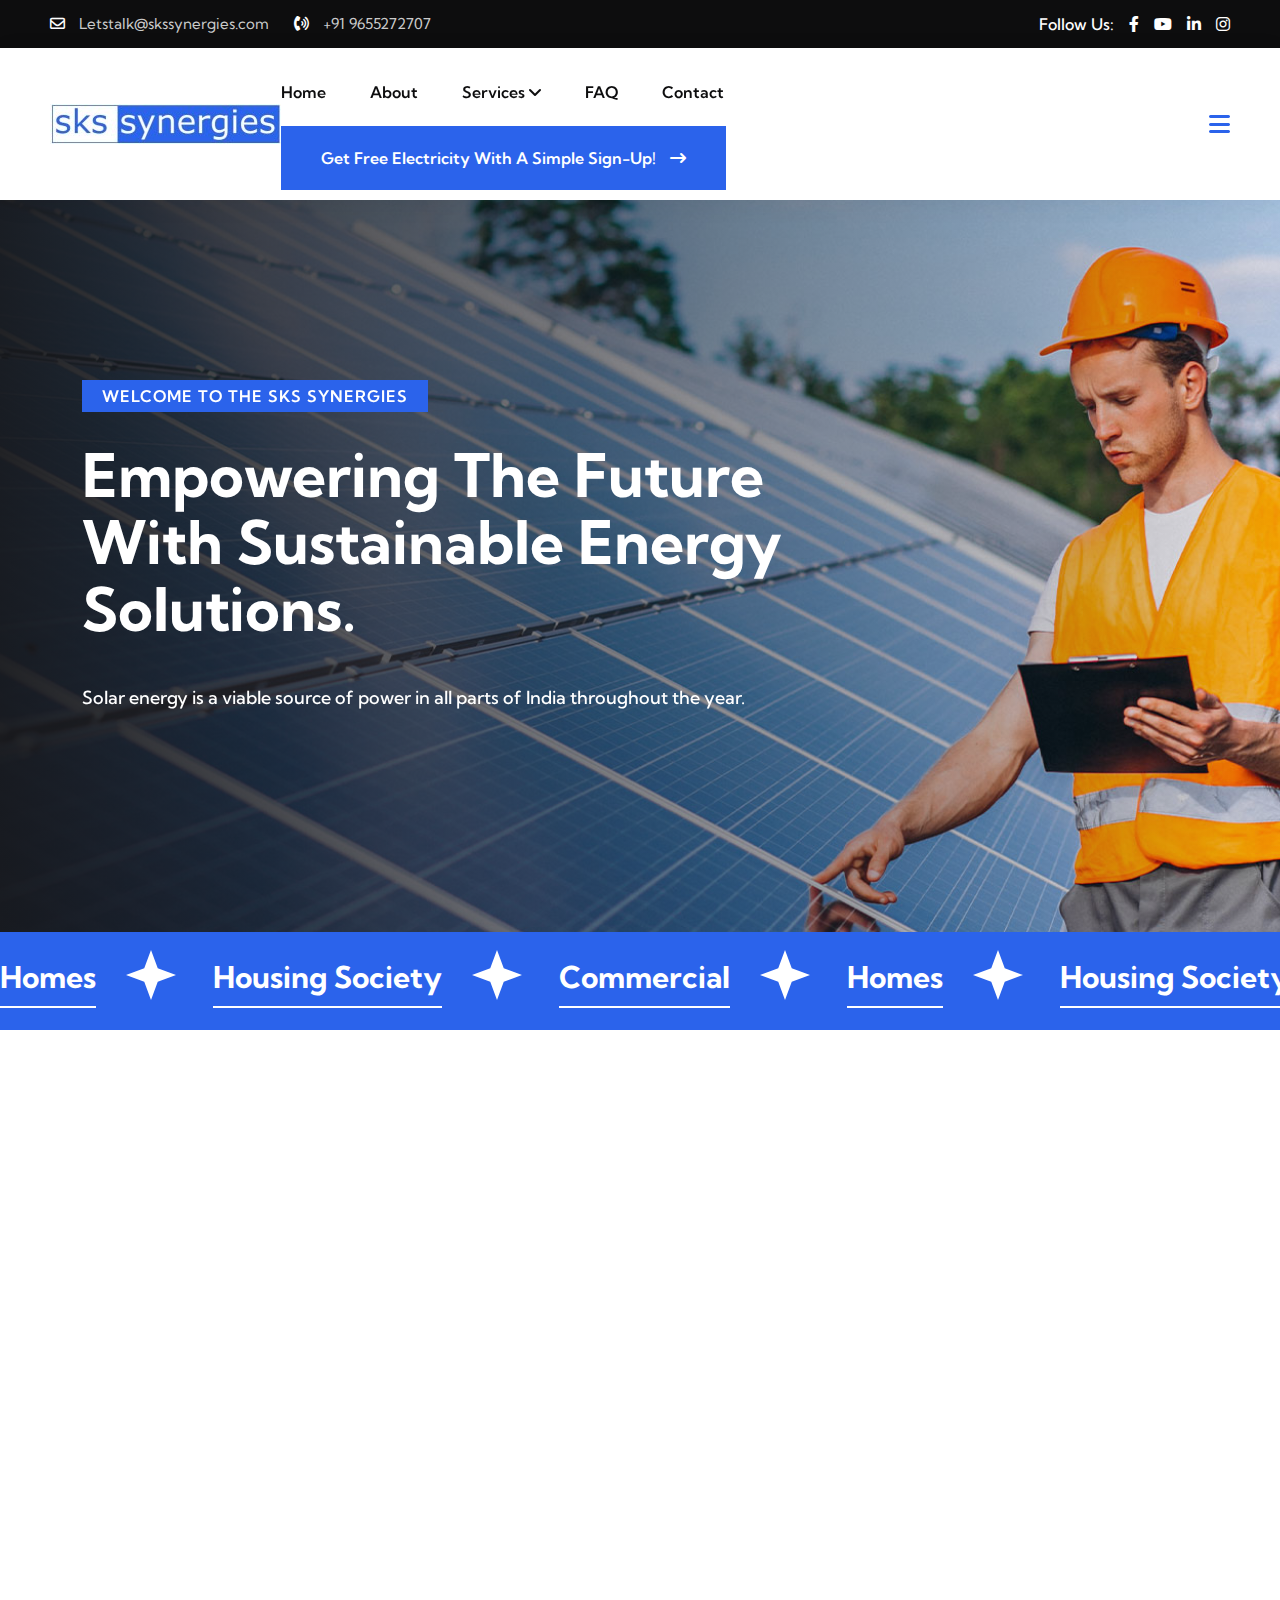
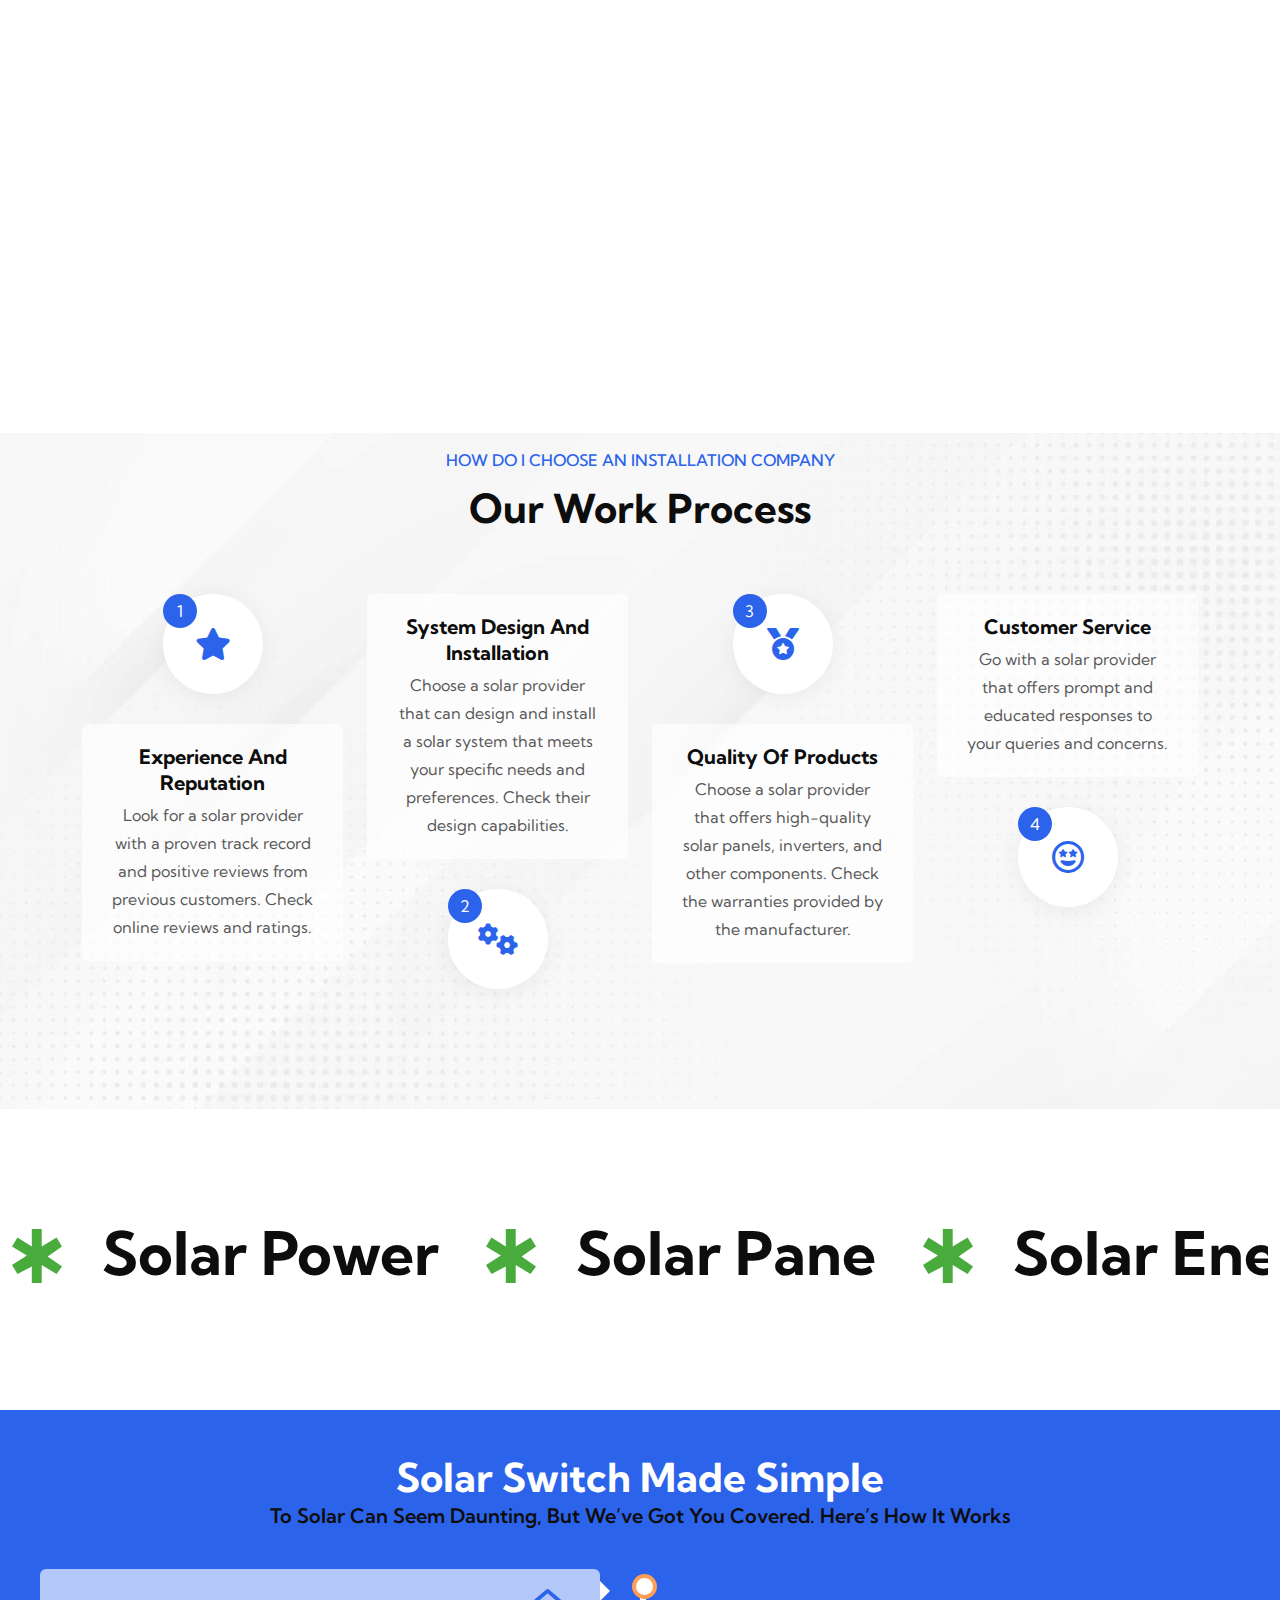
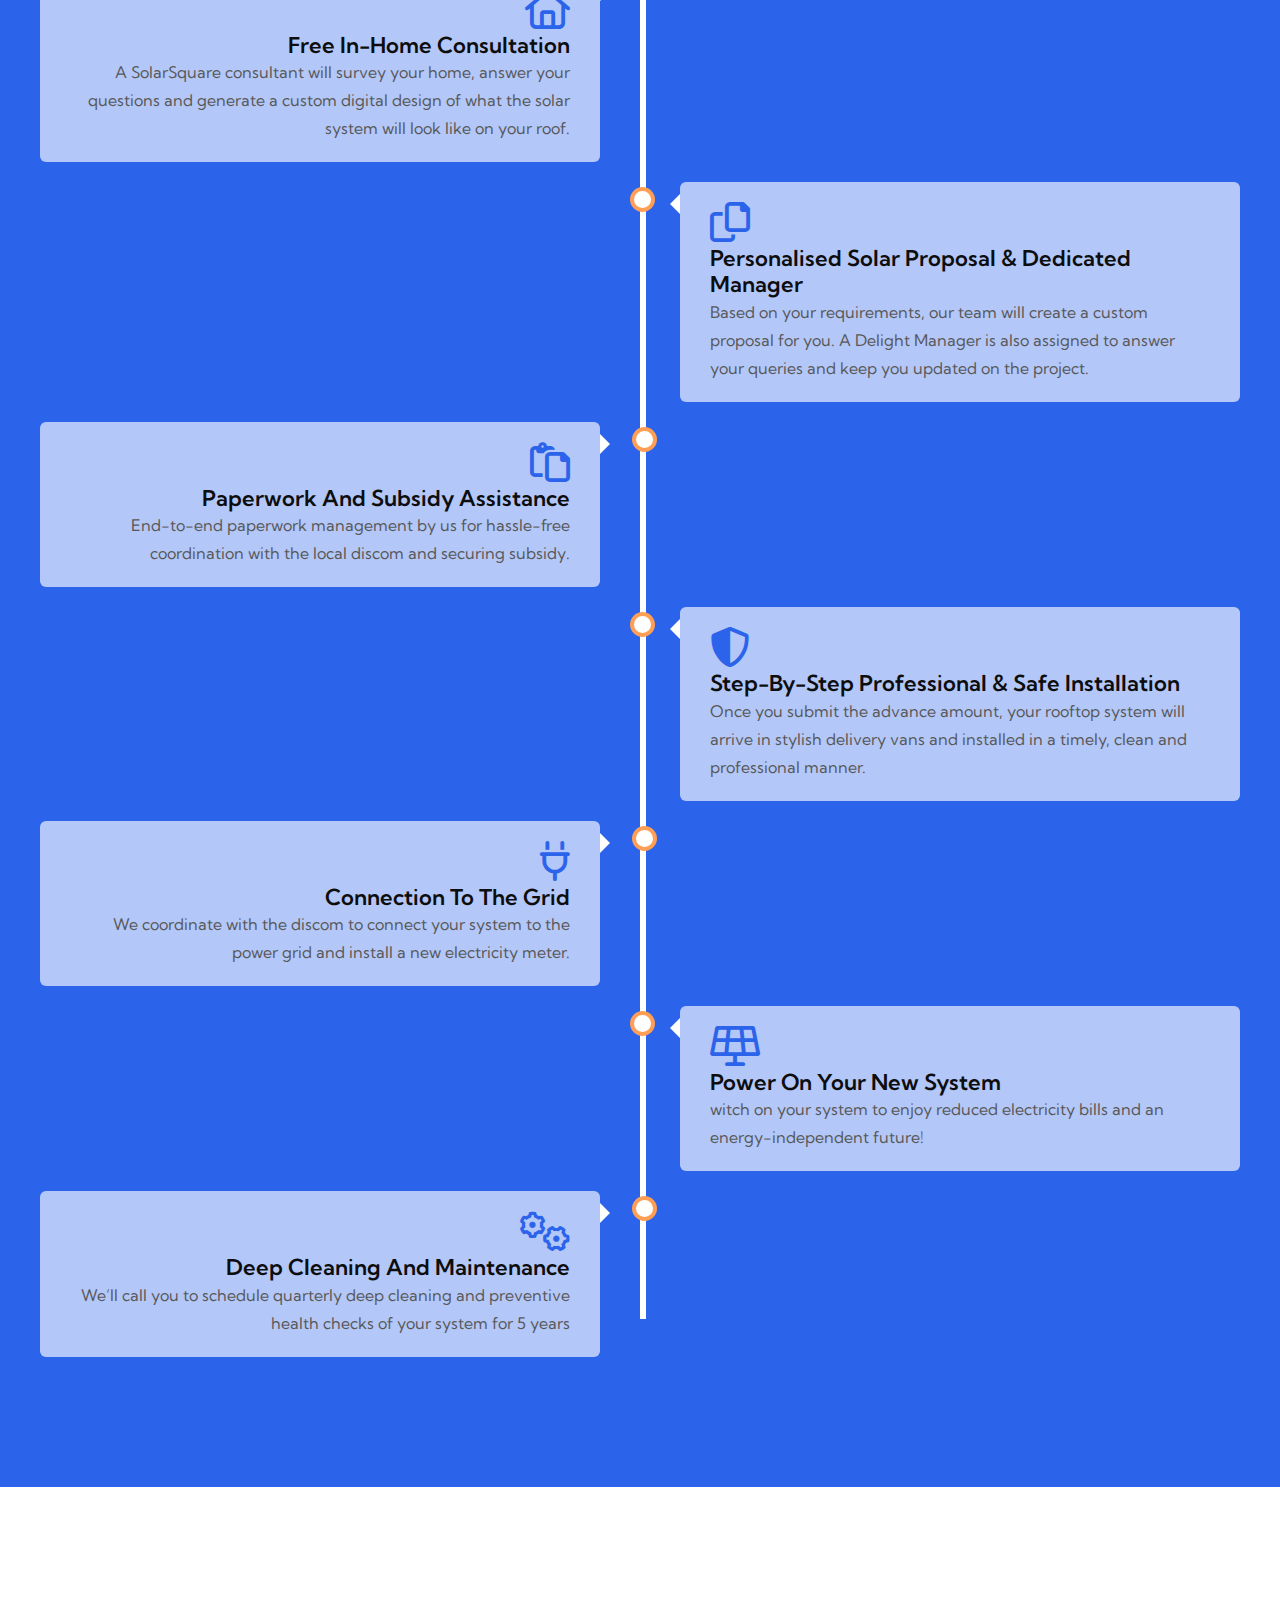
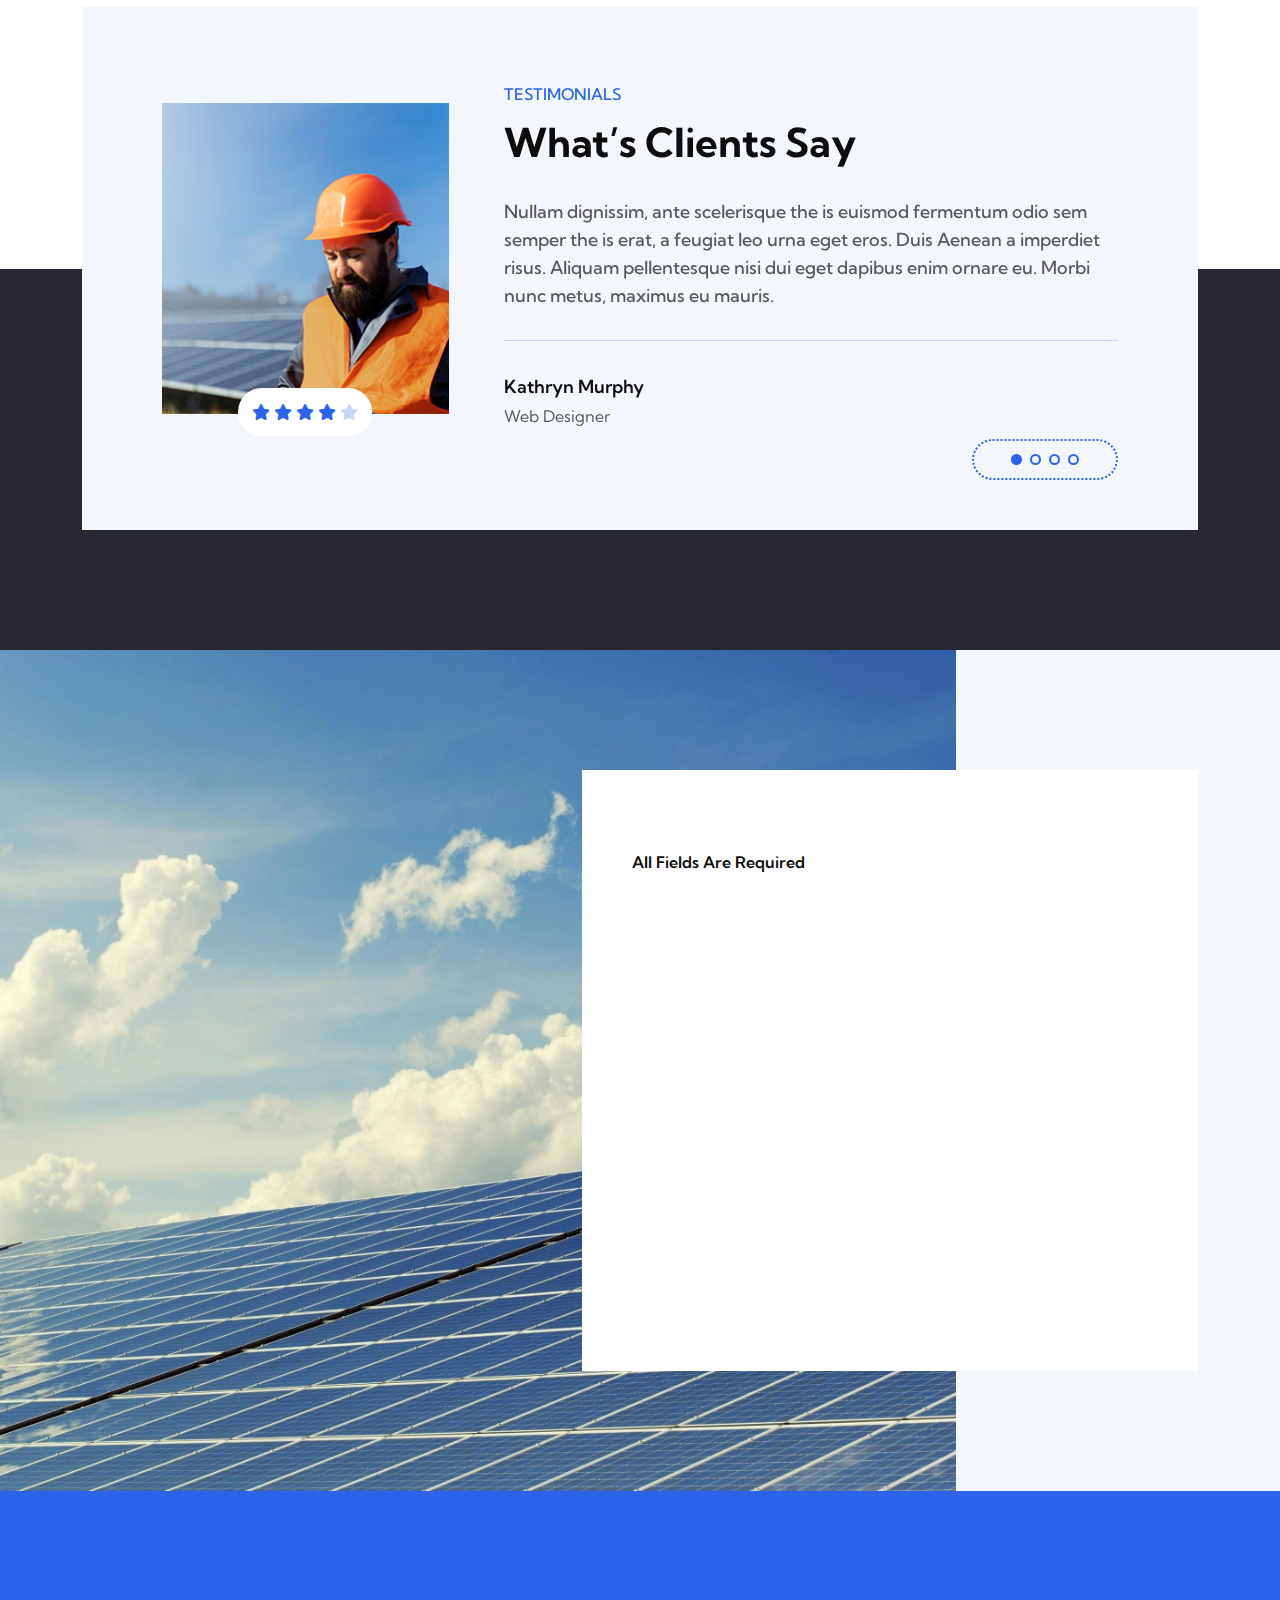
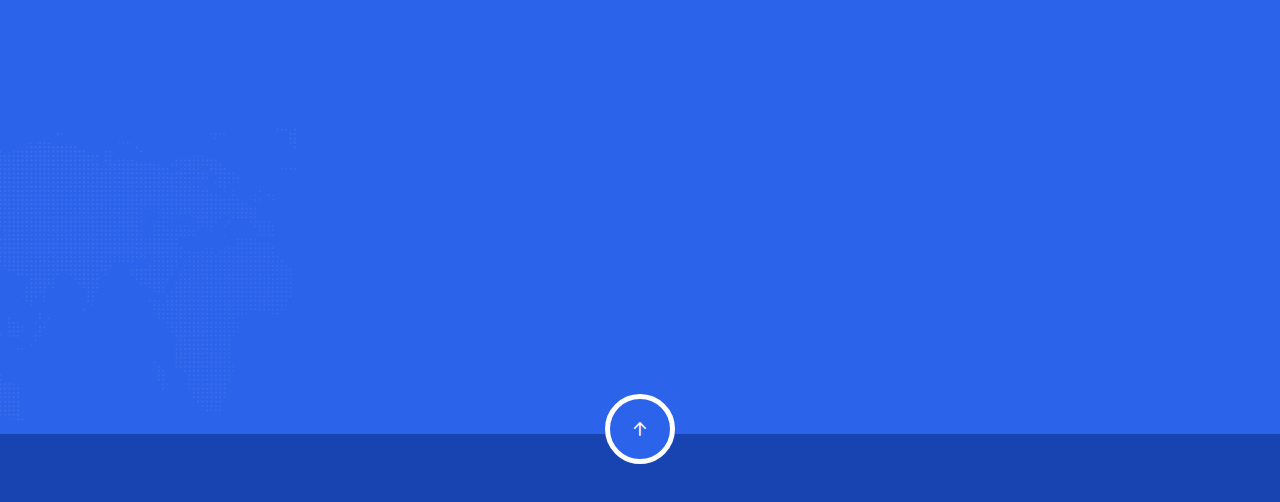
==== index.html @ e1263481 "Add files via upload" ====
<!DOCTYPE html>
<html lang="en">
    <!--<< Header Area >>-->
    
<head>
        <!-- ========== Meta Tags ========== -->
        <meta charset="UTF-8">
        <meta http-equiv="X-UA-Compatible" content="IE=edge">
        <meta name="viewport" content="width=device-width, initial-scale=1">
        <meta name="author" content="namespace-it">
        <meta name="description" content="Sks Synergies">
        <!-- ======== Page title ============ -->
        <title>Sks Synergies</title>
        <!--<< Bootstrap min.css >>-->
        <link rel="stylesheet" href="assets/css/bootstrap.min.css">
        <!--<< All Min Css >>-->
        <link rel="stylesheet" href="assets/css/all.min.css">
        <!--<< Animate.css >>-->
        <link rel="stylesheet" href="assets/css/animate.css">
        <!--<< Magnific Popup.css >>-->
        <link rel="stylesheet" href="assets/css/magnific-popup.css">
        <!--<< MeanMenu.css >>-->
        <link rel="stylesheet" href="assets/css/meanmenu.css">
        <!--<< Swiper Bundle.css >>-->
        <link rel="stylesheet" href="assets/css/swiper-bundle.min.css">
        <!--<< Nice Select.css >>-->
        <link rel="stylesheet" href="assets/css/nice-select.css">
        <!--<< Main.css >>-->
        <link rel="stylesheet" href="assets/css/main.css">
    </head>
    <body>

        <!-- Preloader Start -->
        <div id="preloader" class="preloader">
            <div class="animation-preloader">
                <div class="spinner">                
                </div>
                <div class="txt-loading">
                    <span data-text-preloader="S" class="letters-loading">
                        S
                    </span>
                    <span data-text-preloader="k" class="letters-loading">
                        K
                    </span>
                    <span data-text-preloader="s" class="letters-loading">
                        S
                    </span>
                    
                </div>
                <p class="text-center">Loading</p>
            </div>
            <div class="loader">
                <div class="row">
                    <div class="col-3 loader-section section-left">
                        <div class="bg"></div>
                    </div>
                    <div class="col-3 loader-section section-left">
                        <div class="bg"></div>
                    </div>
                    <div class="col-3 loader-section section-right">
                        <div class="bg"></div>
                    </div>
                    <div class="col-3 loader-section section-right">
                        <div class="bg"></div>
                    </div>
                </div>
            </div>
        </div>

        <!--<< Mouse Cursor Start >>  
        <div class="mouse-cursor cursor-outer"></div>
        <div class="mouse-cursor cursor-inner"></div>-->

        <!-- Offcanvas Area Start -->
        <div class="fix-area">
            <div class="offcanvas__info">
                <div class="offcanvas__wrapper">
                    <div class="offcanvas__content">
                        <div class="offcanvas__top mb-5 d-flex justify-content-between align-items-center">
                            <div class="offcanvas__logo">
                                <a href="index.html">
                                    <img src="img/logo.jpg" alt="logo-img">
                                </a>
                            </div>
                            <div class="offcanvas__close">
                                <button>
                                <i class="fas fa-times"></i>
                                </button>
                            </div>
                        </div>
                        <div class="mobile-menu fix mb-3"></div>
                        <div class="offcanvas__contact">
                            <h4>Contact Info</h4>
                            <ul>
                                <li class="d-flex align-items-center">
                                    <div class="offcanvas__contact-icon">
                                        <i class="fal fa-map-marker-alt"></i>
                                    </div>
                                    <div class="offcanvas__contact-text">
                                        <a target="_blank" href="#">4th main road, Thiruvanmiyur, chennai.</a>
                                    </div>
                                </li>
                                <li class="d-flex align-items-center">
                                    <div class="offcanvas__contact-icon mr-15">
                                        <i class="fal fa-envelope"></i>
                                    </div>
                                    <div class="offcanvas__contact-text">
                                        <a href="mailto:info@azent.com"><span class="mailto:Letstalk@skssynergies.com">Letstalk@skssynergies.com</span></a>
                                    </div>
                                </li>
                                <li class="d-flex align-items-center">
                                    <div class="offcanvas__contact-icon mr-15">
                                        <i class="fal fa-clock"></i>
                                    </div>
                                    <div class="offcanvas__contact-text">
                                        <a target="_blank" href="#">Mod-friday, 09am -05pm</a>
                                    </div>
                                </li>
                                <li class="d-flex align-items-center">
                                    <div class="offcanvas__contact-icon mr-15">
                                        <i class="far fa-phone"></i>
                                    </div>
                                    <div class="offcanvas__contact-text">
                                        <a href="tel:+11002345909">+91 9655272707</a>
                                    </div>
                                </li>
                            </ul>
                            <div class="header-button mt-4">
                                <a href="contact.html" class="theme-btn text-center">
                                    <span>get A Quote<i class="fa-solid fa-arrow-right-long"></i></span>
                                </a>
                            </div>
                            <div class="social-icon d-flex align-items-center">
                                <a href="https://www.facebook.com/share/1pHEBRFu8x2WFeWo/?mibextid=qi2Omg" target="_blank"><i class="fab fa-facebook-f"></i></a>
                                <a href="https://www.youtube.com/@Sks_Synergies1810" target="_blank"><i class="fab fa-youtube"></i></a>
                                <a href="https://www.linkedin.com/company/skssynergies/" target="_blank"><i class="fab fa-linkedin-in"></i></a>
                                <a href="https://www.instagram.com/sks_synergies/profilecard/?igsh=MXNyaDgzczR2aXdsaQ%3D%3D" target="_blank"><i class="fab fa-instagram"></i></a>
                                <!--<a href="https://www.threads.net/@sks_synergies" target="_blank"><i class="fab fa-threads"></i></a>-->
                            </div>
                        </div>
                    </div>
                </div>
            </div>
        </div>
        <div class="offcanvas__overlay"></div>

        <!-- Header Section Start -->
        <header>
            <div class="header-top-section fix">
                <div class="container-fluid">
                    <div class="header-top-wrapper">
                        <ul class="contact-list">
                            <li>
                                <i class="far fa-envelope"></i>
                                <a href="mailto:Letstalk@skssynergies.com" class="link">Letstalk@skssynergies.com</a>
                            </li>
                            <li>
                                <i class="fa-solid fa-phone-volume"></i>
                                <a href="tel:2086660112">+91 9655272707</a>
                            </li>
                        </ul>
                        <div class="top-right">
                            <div class="social-icon d-flex align-items-center">
                                <span>Follow Us:</span>
                                <a href="https://www.facebook.com/share/1pHEBRFu8x2WFeWo/?mibextid=qi2Omg" target="_blank"><i class="fab fa-facebook-f"></i></a>
                                <a href="https://www.youtube.com/@Sks_Synergies1810" target="_blank"><i class="fab fa-youtube"></i></a>
                                <a href="https://www.linkedin.com/company/skssynergies/" target="_blank"><i class="fab fa-linkedin-in"></i></a>
                                <a href="https://www.instagram.com/sks_synergies/profilecard/?igsh=MXNyaDgzczR2aXdsaQ%3D%3D" target="_blank"><i class="fab fa-instagram"></i></a>
                                <!--<a href="https://www.threads.net/@sks_synergies" target="_blank"><i class="fab fa-threads"></i></a>-->
                            </div>
                        </div>
                    </div>
                </div>
            </div>
            <div id="header-sticky" class="header-1">
                <div class="container-fluid">
                    <div class="mega-menu-wrapper">
                        <div class="header-main style-2">
                            <div class="header-left">
                                <div class="logo">
                                    <a href="index.html" class="header-logo">
                                        <img src="img/logo.jpg" alt="logo-img">
                                    </a>
                                </div>
                            </div>
                            <div class="header-right d-flex justify-content-end align-items-center">
                                <div class="mean__menu-wrapper">
                                    <div class="main-menu">
                                        <nav id="mobile-menu">
                                            <ul>
                                                <li class="has-dropdown active menu-thumb">
                                                    <a href="index.html">
                                                    Home 
                                                    </a>
                                                </li>
                                                <li>
                                                    <a href="about.html">About</a>
                                                </li>
                                                <li>
                                                    <a href="services.html">
                                                        Services
                                                        <i class="fas fa-angle-down"></i>
                                                    </a>
                                                    <ul class="submenu">
                                                        <li><a href="services.html">Services</a></li>
                                                        <li><a href="services.html">Service Carousel</a></li>
                                                        <li><a href="#">Service Details</a></li>
                                                    </ul>
                                                </li>
                                                <li>
                                                    <a href="faq.html">FAQ</a>
                                                </li>
                                                <li>
                                                    <a href="contact.html">Contact</a>
                                                </li>
                                                    <a href="freeb.html" class="theme-btn text-center">
                                                        <span>Get free electricity with a simple sign-up!
                                                            <i class="fa-solid fa-arrow-right-long"></i>
                                                        </span>
                                                    </a>
                                            </ul>
                                        </nav>
                                    </div>
                                </div>
                                
                               
                                <div class="header__hamburger d-xl-block my-auto">
                                    <div class="sidebar__toggle">
                                        <i class="fas fa-bars"></i>
                                    </div>
                                </div>
                            </div>
                        </div>
                    </div>
                </div>
            </div>
        </header>


        <!--<< Hero Section Start >>--> 
        <section class="hero-section hero-1">
            <div class="array-button">
                <button class="array-prev"><i class="fal fa-arrow-left"></i></button>
                <button class="array-next"><i class="fal fa-arrow-right"></i></button>
            </div>
            <div class="swiper hero-slider">
                <div class="swiper-wrapper">
                    <div class="swiper-slide">
                        <div class="hero-image bg-cover" style="background-image: url('assets/img/hero/hero-2.jpg');"></div>
                        <div class="container">
                            <div class="row g-4">
                                <div class="col-lg-8">
                                    <div class="hero-content">
                                        <h6 data-animation="slideInRight" data-duration="2s" data-delay=".3s">WELCOME TO THE SKS SYNERGIES</h6>
                                        <h1 style="font-size: 60px;" data-animation="slideInRight" data-duration="2s" data-delay=".5s">
                                            Empowering the future with sustainable energy solutions.
                                        </h1>
                                        <p data-animation="slideInRight" data-duration="2s" data-delay=".7s">
                                            Solar energy is a viable source of power in all parts of India throughout the
                                            year.                                        </p>
                                        
                                    </div>
                                </div>
                            </div>
                        </div>
                    </div>
                   <!-- <div class="swiper-slide">
                        <div class="hero-image bg-cover" style="background-image: url('assets/img/hero/hero-4.jpg');"></div>
                        <div class="container">
                            <div class="row g-4">
                                <div class="col-lg-8">
                                    <div class="hero-content">
                                        <h6 data-animation="slideInRight" data-duration="2s" data-delay=".3s"> WELCOME TO THE SOLAR SOLEN </h6>
                                        <h1 data-animation="slideInRight" data-duration="2s" data-delay=".5s">
                                            Powering the Future With
                                            Renewable.
                                        </h1>
                                        <p data-animation="slideInRight" data-duration="2s" data-delay=".7s">
                                            Transmds is the world’s driving worldwide coordinations supplier we uphold <br> industry and exchange  the worldwide trade of merchandi
                                        </p>
                                        
                                    </div>
                                </div>
                            </div>
                        </div>
                    </div>-->
                </div>
            </div>
        </section>

        <div class="marque-section">
            <div class="marquee-wrapper text-slider">
                <div class="marquee-inner to-left">
                    <ul class="marqee-list d-flex">
                        <li class="marquee-item">
                            <span class="text-slider">Homes</span><span class="text-slider"><img src="assets/img/star.svg" alt="img"></span>
                            <span class="text-slider">Housing Society</span><span class="text-slider"><img src="assets/img/star.svg" alt="img"></span>
                            <span class="text-slider">Commercial</span><span class="text-slider"><img src="assets/img/star.svg" alt="img"></span>
                            <span class="text-slider">Homes</span><span class="text-slider"><img src="assets/img/star.svg" alt="img"></span>
                            <span class="text-slider">Housing Society</span><span class="text-slider"><img src="assets/img/star.svg" alt="img"></span>
                            <span class="text-slider">Commercial</span><span class="text-slider"><img src="assets/img/star.svg" alt="img"></span>
                            <span class="text-slider">Homes</span><span class="text-slider"><img src="assets/img/star.svg" alt="img"></span>
                            <span class="text-slider">Housing Society</span><span class="text-slider"><img src="assets/img/star.svg" alt="img"></span>
                            <span class="text-slider">Commercial</span><span class="text-slider"><img src="assets/img/star.svg" alt="img"></span>
                        </li>
                    </ul>
                </div>
            </div>
        </div>

 <!-- About Section Start -->
        <section class="about-section section-padding fix bg-cover">
            <div class="container">
                <div class="about-wrapper-2 mb-0">
                    <div class="row align-items-center">
                        <div class="col-lg-6 wow fadeInUp" data-wow-delay=".4s">
                            <div class="about-image">
                                <img src="assets/img/about/05.png" alt="about-img">
                            </div>
                        </div>
                        <div class="col-lg-6 mt-4 mt-lg-0">
                            <div class="about-content">
                                <div class="section-title">
                                    <span class="wow fadeInUp">Why should I consider switching to solar?</span>
                                    <h2 class="wow fadeInUp" data-wow-delay=".3s">
                                        Welcome To SKS Synergies
                                    </h2>
                                </div>
                                <p class="mt-3 mt-md-0 wow fadeInUp justify-content-between" data-wow-delay=".5s">
                                    In short, to save over 90% on your electricity bills every month!
                                    Let us explain with an example:
                                    Say the electricity tariff in your state is ₹9.5, and you get an
                                    electricity bill of ₹3,000 per month.
                                    In a year, this means you pay ₹36,000.
                                    Now, the cost of electricity increases each year by 3-10%.
                                    This means, in the next 25 years, you will pay around ₹13-14 lakh in
                                    electricity bills.
                                    Based on your consumption of electricity, a 3 kW solar system
                                    that starts at ₹2,10,000 can fulfil your needs. On top of this, the
                                    government offers a subsidy of ₹78,000 on a 3 kW system.
                                    Now, would you rather pay ₹13-14 lakh in electricity bills or switch
                                    to solar for ₹1,32,000 and forget paying bills forever?                                </p>
                                <div class="icon-area wow fadeInUp" data-wow-delay=".7s">
                                    <h4>Here are a few more benefits:</h4>
                                    <ul class="list">
                                        <li>
                                            <i class="fa-solid fa-check"></i>
                                            Protect yourself against rising costs
                                        </li>
                                        <li>
                                            <i class="fa-solid fa-check"></i>
                                            Enjoy energy independence
                                        </li>
                                        <li>
                                            <i class="fa-solid fa-check"></i>
                                            Reduce your carbon footprint
                                        </li>
                                        <li>
                                            <i class="fa-solid fa-check"></i>
                                            Avail subsidy
                                        </li>
                                    </ul>
                                </div>
                            </div>
                        </div>
                    </div>
                </div>
            </div>
        </section>        

        <!-- Work Process Section Start -->
        <section class="work-process-section fix section-padding pt-0 bg-cover" style="background-image: url('assets/img/service/service-bg.jpg');padding-top: 20px !important;">
            <div class="container">
                <div class="section-title text-center">
                    <span>How do I choose an installation company</span>
                    <h2>Our Work Process</h2>
                </div>
                <div class="process-work-wrapper">
                    <div class="line-shape">
                        <img src="assets/img/process/linepng.png" alt="">
                    </div>
                    <div class="row">
                        <div class="col-xl-3 col-lg-4 col-md-6">
                            <div class="work-process-items text-center">
                                <div class="icon">
                                    <i class="fa-solid fa-star"></i>
                                    <h6 class="number">
                                        1
                                    </h6>
                                </div>
                                <div class="content">
                                    <h4>Experience and reputation</h4>
                                    <p>
                                        Look for a solar provider with a proven track record and positive reviews from
previous customers. Check online reviews and ratings. 
                                    </p>
                                </div>
                            </div>
                        </div>
                        <div class="col-xl-3 col-lg-4 col-md-6">
                            <div class="work-process-items text-center">
                                <div class="content style-2">
                                    <h4>System design and installation</h4>
                                    <p>
                                        Choose a solar provider that can design and install a solar system that meets
your specific needs and preferences. Check their design capabilities.
                                    </p>
                                </div>
                                <div class="icon">
                                    <i class="fa fa-gears"></i>
                                    <h6 class="number">
                                        2
                                    </h6>
                                </div>
                            </div>
                        </div>
                        <div class="col-xl-3 col-lg-4 col-md-6">
                            <div class="work-process-items text-center">
                                <div class="icon">
                                    <i class="fa fa-medal"></i>
                                    <h6 class="number">
                                        3
                                    </h6>
                                </div>
                                <div class="content">
                                    <h4>Quality of products</h4>
                                    <p>
                                        Choose a solar provider that offers high-quality solar panels, inverters, and
other components. Check the warranties provided by the manufacturer.
                                    </p>
                                </div>
                            </div>
                        </div>
                        <div class="col-xl-3 col-lg-4 col-md-6">
                            <div class="work-process-items text-center">
                                <div class="content style-2">
                                    <h4>Customer service</h4>
                                    <p>
                                        Go with a solar provider that offers prompt and educated responses to your
                                        queries and concerns. 
                                    </p>
                                </div>
                                <div class="icon">
                                    <i class="fa-regular fa-face-grin-stars"></i>
                                    <h6 class="number">
                                        4
                                    </h6>
                                </div>
                            </div>
                        </div>
                    </div>
                </div>
            </div>
        </section>



        <!--<< Marque Section Start >>-->
        <div class="marque-section section-padding">
            <div class="container-fluid">
                <div class="marquee-wrapper style-2 text-slider">
                    <div class="marquee-inner to-left">
                        <ul class="marqee-list d-flex">
                            <li class="marquee-item style-2">
                                <span class="text-slider"><img src="assets/img/asterisk.svg" alt="img"></span><span class="text-slider text-style">Solar Power</span>
                                <span class="text-slider"><img src="assets/img/asterisk.svg" alt="img"></span><span class="text-slider text-style">Solar Pane</span>
                                <span class="text-slider"><img src="assets/img/asterisk.svg" alt="img"></span><span class="text-slider text-style">Solar Energy</span>
                                <span class="text-slider"><img src="assets/img/asterisk.svg" alt="img"></span><span class="text-slider text-style">Solar Power</span>
                                <span class="text-slider"><img src="assets/img/asterisk.svg" alt="img"></span><span class="text-slider text-style">Solar Power</span>
                                <span class="text-slider"><img src="assets/img/asterisk.svg" alt="img"></span><span class="text-slider text-style">Solar Pane</span>
                                <span class="text-slider"><img src="assets/img/asterisk.svg" alt="img"></span><span class="text-slider text-style">Solar Energy</span>
                                <span class="text-slider"><img src="assets/img/asterisk.svg" alt="img"></span><span class="text-slider text-style">Solar Power</span>
                                <span class="text-slider"><img src="assets/img/asterisk.svg" alt="img"></span><span class="text-slider text-style">Solar Power</span>
                                <span class="text-slider"><img src="assets/img/asterisk.svg" alt="img"></span><span class="text-slider text-style">Solar Pane</span>
                                <span class="text-slider"><img src="assets/img/asterisk.svg" alt="img"></span><span class="text-slider text-style">Solar Energy</span>
                                <span class="text-slider"><img src="assets/img/asterisk.svg" alt="img"></span><span class="text-slider text-style">Solar Power</span>
                            </li>
                        </ul>
                    </div>
                </div>
            </div>
        </div>


        <!--<< Timeline section start >>-->
        <div class="timeline section-padding">
            <div class="section-title text-center">
                <h2 style="color: white;">solar switch made simple</h2>
                <h4>to solar can seem daunting, but we’ve got you covered. Here’s how it works</h4>
            </div>
            <div class="timeline-container left">
              <div class="content">
                <i class="fa-regular fa-house"></i>
                <h3>Free in-home consultation</h3>
                <p>A SolarSquare consultant will survey your home, answer your questions and generate a custom digital design of what the solar system will look like on your roof.</p>
              </div>
            </div>
            <div class="timeline-container right">
              <div class="content">
                <i class="fa-regular fa-copy"></i>
                <h3>Personalised solar proposal & dedicated manager</h3>
                <p>Based on your requirements, our team will create a custom proposal for you. A Delight Manager is also assigned to answer your queries and keep you updated on the project.</p>
              </div>
            </div>
            <div class="timeline-container left">
              <div class="content">
                <i class="fa-regular fa-paste"></i>
                <h3>Paperwork and subsidy assistance</h3>
                <p>End-to-end paperwork management by us for hassle-free coordination with the local discom and securing subsidy.</p>
              </div>
            </div>
            <div class="timeline-container right">
              <div class="content">
                <i class="fa-regular fa-shield"></i>
                <h3>Step-by-step professional & safe installation</h3>
                <p>Once you submit the advance amount, your rooftop system will arrive in stylish delivery vans and installed in a timely, clean and professional manner.</p>
              </div>
            </div>
            <div class="timeline-container left">
              <div class="content">
                <i class="fa-regular fa-plug"></i>
                <h3>Connection to the grid</h3>
                <p>We coordinate with the discom to connect your system to the power grid and install a new electricity meter.</p>
              </div>
            </div>
            <div class="timeline-container right">
              <div class="content">
                <i class="fa-regular fa-solar-panel"></i>
                <h3>Power on your new system</h3>
                <p>witch on your system to enjoy reduced electricity bills and an energy-independent future!</p>
              </div>
            </div>
            <div class="timeline-container left">
                <div class="content">
                    <i class="fa-regular fa-gears"></i>
                    <h3>Deep cleaning and maintenance</h3>
                  <p>We’ll call you to schedule quarterly deep cleaning and preventive health checks of your system for 5 years</p>
                </div>
              </div>
          </div>

        <!--<< Testimonial Section Start >>-->
        <section class="testimonial-section section-padding fix">
            <div class="container">
                <div class="testimonial-wrapper">
                    <div class="swiper testimonial-slider">
                        <div class="swiper-wrapper">
                            <div class="swiper-slide">
                                <div class="testimonial-items">
                                    <div class="tesimonial-image bg-cover" style="background-image: url('assets/img/testimonial/01.jpg');">
                                        <div class="star">
                                            <i class="fas fa-star"></i>
                                            <i class="fas fa-star"></i>
                                            <i class="fas fa-star"></i>
                                            <i class="fas fa-star"></i>
                                            <i class="fas fa-star"></i>
                                        </div>
                                    </div>
                                    <div class="testimonial-content">
                                        <div class="section-title">
                                            <span>Testimonials</span>
                                            <h2>What’s Clients Say </h2>
                                        </div>
                                        <p class="mt-3 mt-md-0">
                                            Nullam dignissim, ante scelerisque the  is euismod fermentum odio sem semper the is erat, a feugiat leo urna eget eros. Duis Aenean a imperdiet risus. Aliquam pellentesque nisi dui eget dapibus enim ornare eu. Morbi nunc metus, maximus eu mauris.
                                        </p>
                                        <div class="author-details">
                                            <h5>Kathryn Murphy</h5>
                                            <span>Web Designer</span>
                                        </div>
                                    </div>
                                </div>
                            </div>
                            <div class="swiper-slide">
                                <div class="testimonial-items">
                                    <div class="tesimonial-image bg-cover" style="background-image: url('assets/img/testimonial/01.jpg');">
                                        <div class="star">
                                            <i class="fas fa-star"></i>
                                            <i class="fas fa-star"></i>
                                            <i class="fas fa-star"></i>
                                            <i class="fas fa-star"></i>
                                            <i class="fas fa-star"></i>
                                        </div>
                                    </div>
                                    <div class="testimonial-content">
                                        <div class="section-title">
                                            <span>Testimonials</span>
                                            <h2>What’s Clients Say </h2>
                                        </div>
                                        <p class="mt-3 mt-md-0">
                                            Nullam dignissim, ante scelerisque the  is euismod fermentum odio sem semper the is erat, a feugiat leo urna eget eros. Duis Aenean a imperdiet risus. Aliquam pellentesque nisi dui eget dapibus enim ornare eu. Morbi nunc metus, maximus eu mauris.
                                        </p>
                                        <div class="author-details">
                                            <h5>Kathryn Murphy</h5>
                                            <span>Web Designer</span>
                                        </div>
                                    </div>
                                </div>
                            </div>
                            <div class="swiper-slide">
                                <div class="testimonial-items">
                                    <div class="tesimonial-image bg-cover" style="background-image: url('assets/img/testimonial/01.jpg');">
                                        <div class="star">
                                            <i class="fas fa-star"></i>
                                            <i class="fas fa-star"></i>
                                            <i class="fas fa-star"></i>
                                            <i class="fas fa-star"></i>
                                            <i class="fas fa-star"></i>
                                        </div>
                                    </div>
                                    <div class="testimonial-content">
                                        <div class="section-title">
                                            <span>Testimonials</span>
                                            <h2>What’s Clients Say </h2>
                                        </div>
                                        <p class="mt-3 mt-md-0">
                                            Nullam dignissim, ante scelerisque the  is euismod fermentum odio sem semper the is erat, a feugiat leo urna eget eros. Duis Aenean a imperdiet risus. Aliquam pellentesque nisi dui eget dapibus enim ornare eu. Morbi nunc metus, maximus eu mauris.
                                        </p>
                                        <div class="author-details">
                                            <h5>Kathryn Murphy</h5>
                                            <span>Web Designer</span>
                                        </div>
                                    </div>
                                </div>
                            </div>
                            <div class="swiper-slide">
                                <div class="testimonial-items">
                                    <div class="tesimonial-image bg-cover" style="background-image: url('assets/img/testimonial/01.jpg');">
                                        <div class="star">
                                            <i class="fas fa-star"></i>
                                            <i class="fas fa-star"></i>
                                            <i class="fas fa-star"></i>
                                            <i class="fas fa-star"></i>
                                            <i class="fas fa-star"></i>
                                        </div>
                                    </div>
                                    <div class="testimonial-content">
                                        <div class="section-title">
                                            <span>Testimonials</span>
                                            <h2>What’s Clients Say </h2>
                                        </div>
                                        <p class="mt-3 mt-md-0">
                                            Nullam dignissim, ante scelerisque the  is euismod fermentum odio sem semper the is erat, a feugiat leo urna eget eros. Duis Aenean a imperdiet risus. Aliquam pellentesque nisi dui eget dapibus enim ornare eu. Morbi nunc metus, maximus eu mauris.
                                        </p>
                                        <div class="author-details">
                                            <h5>Kathryn Murphy</h5>
                                            <span>Web Designer</span>
                                        </div>
                                    </div>
                                </div>
                            </div>
                        </div>
                    </div>
                    <div class="swiper-dot-2">
                        <div class="dot-2"></div>
                    </div>
                </div>
            </div>
        </section>
        
        <!--<< Download handbook Section Start >>-->
        <div class="contact-section-21 section-padding section-bg">
            <div class="contact-image-2">
                <img src="assets/img/solar.jpg" alt="img">
            </div>
            <div class="contact-wrapper-21">
                <div class="container">
                    <div class="row">
                        <div class="col-lg-6"></div>
                        <div class="col-xl-6 col-lg-8">
                            <div class="contact-content">
                                <div class="section-title">
                                    <span class="wow fadeInUp" style="visibility: visible;">Download
                                        the free
                                        handbook.</span>
                                        <h6>All fields are required</h6>
                                    <!--<h2 class="wow fadeInUp" data-wow-delay=".3s" style="visibility: visible; animation-delay: 0.3s;">Marketing for the <br> digital age</h2>-->
                                </div>
                                <form action="contact.php" id="contact-form" method="POST" class="mt-4 mt-md-0">
                                    <div class="row g-4">
                                        <div class="col-lg-10 wow fadeInUp" data-wow-delay=".3s" style="visibility: visible; animation-delay: 0.3s;">
                                            <div class="form-clt">
                                                <input type="text" name="firstname" id="name" placeholder="Your Name" required>
                                            </div>
                                        </div>
                                        
                                        <div class="col-lg-10 wow fadeInUp" data-wow-delay=".3s" style="visibility: visible; animation-delay: 0.3s;">
                                            <div class="form-clt">
                                                <input type="text" name="phone" id="phone" placeholder="Phone number" required>
                                            </div>
                                        </div>
                                        <div class="col-lg-10 wow fadeInUp" data-wow-delay=".5s" style="visibility: visible; animation-delay: 0.5s;">
                                            <div class="form-clt">
                                                <input type="text" name="housename" id="housename" placeholder="Housing board name" required>
                                            </div>
                                        </div>
                                        <div class="col-lg-10 wow fadeInUp" data-wow-delay=".5s" style="visibility: visible; animation-delay: 0.5s;">
                                            <div class="form-clt">
                                                <input type="text" name="city" id="city" placeholder="city" required>
                                            </div>
                                        </div>
                                        <div class="col-lg-6 wow fadeInUp" data-wow-delay=".5s" style="visibility: visible; animation-delay: 0.5s;">
                                            <input type="submit" value="submit" class="theme-btn">
                                                Download Now
                                            
                                        </div>
                                    </div>
                                </form>
                            </div>
                        </div>
                    </div>
                </div>
            </div>
        </div>



        <!--<< Footer Section Start >>-->
        <footer class="footer-section footer-bg">
            <div class="footer-widgets-wrapper">
                <div class="shape-1">
                    <img src="assets/img/footer-shape-1.png" alt="shape-img">
                </div>
                <div class="container">
                    <div class="row">
                        <div class="col-xl-3 col-lg-4 col-md-6 wow fadeInUp" data-wow-delay=".3s">
                            <div class="single-footer-widget">
                                <div class="widget-head">
                                    <a href="index.html">
                                        <h3>SKS SYNERGIES</h3>                                  
                                    </a>
                                </div>
                                <div class="footer-content">
                                    <p class="justify-content-end">
                                        Choosing the right type of solar panel for your home depends on several
factors such as the technology that works best for your needs. The two major options to consider in India are
monocrystalline panels and bifacial panels.
                                    </p>
                                    
                                </div>
                            </div>
                        </div>
                        <div class="col-xl-2 col-lg-4 col-md-6 ps-lg-5 wow fadeInUp" data-wow-delay=".5s">
                            <div class="single-footer-widget">
                                <div class="widget-head">
                                    <h3>Quick Links</h3>
                                </div>
                                <ul class="list-area">
                                    <li>
                                        <a href="about.html">
                                            <i class="fa-solid fa-chevron-right"></i>
                                            About
                                        </a>
                                    </li>
                                    <li>
                                        <a href="service.html">
                                            <i class="fa-solid fa-chevron-right"></i>
                                            Our Services
                                        </a>
                                    </li>
                                    <li>
                                        <a href="faq.html">
                                            <i class="fa-solid fa-chevron-right"></i>
                                            FAQ’S
                                        </a>
                                    </li>
                                    <li>
                                        <a href="contact.html">
                                            <i class="fa-solid fa-chevron-right"></i>
                                            Contact Us
                                        </a>
                                    </li>
                                </ul>
                            </div>
                        </div>
                        <div class="col-xl-3 col-lg-4 col-md-6 ps-lg-5 wow fadeInUp" data-wow-delay=".5s">
                            <div class="single-footer-widget style-margin">
                                <div class="widget-head">
                                    <h3>Services</h3>
                                </div>
                                <ul class="list-area">
                                    <li>
                                        <a href="#">
                                            <i class="fa-solid fa-chevron-right"></i>
                                            Consultancy
                                        </a>
                                    </li>
                                    <li>
                                        <a href="#">
                                            <i class="fa-solid fa-chevron-right"></i>
                                            Solar System
                                        </a>
                                    </li>
                                    <li>
                                        <a href="#">
                                            <i class="fa-solid fa-chevron-right"></i>
                                            Solar Panel
                                        </a>
                                    </li>
                                </ul>
                            </div>
                        </div>
                        <div class="col-xl-4 col-lg-4 col-md-6 wow fadeInUp" data-wow-delay=".7s">
                            <div class="single-footer-widget style-margin">
                                <div class=" footer-content">
                                    <div class="widget-head">
                                        <h3>Recent Posts</h3>
                                    </div>
                                    <div class="social-icon d-flex align-items-center">
                                        <a href="https://www.facebook.com/share/1pHEBRFu8x2WFeWo/?mibextid=qi2Omg" target="_blank"><i class="fab fa-facebook-f"></i></a>
                                        <a href="https://www.youtube.com/@Sks_Synergies1810" target="_blank"><i class="fab fa-youtube"></i></a>
                                        <a href="https://www.linkedin.com/company/skssynergies/" target="_blank"><i class="fab fa-linkedin-in"></i></a>
                                        <a href="https://www.instagram.com/sks_synergies/profilecard/?igsh=MXNyaDgzczR2aXdsaQ%3D%3D" target="_blank"><i class="fab fa-instagram"></i></a>
                                    </div>
                                </div>
                            </div>
                        </div>
                    </div>
                </div>
            </div>
            <div class="footer-bottom style-2">
                <div class="container">
                    <div class="footer-wrapper d-flex align-items-center justify-content-between">
                        <p class="wow fadeInLeft color-2" data-wow-delay=".3s">
                            © All Copyright 2024 by <a href="index.html">SKS Synergies</a>
                        </p>
                       
                    </div>
                </div>
                <a href="#" id="scrollUp" class="scroll-icon">
                    <i class="far fa-arrow-up"></i>
                </a>
            </div>
        </footer>

        <!--<< All JS Plugins >>-->
        <script src="assets/js/jquery-3.7.1.min.js"></script>
        <!--<< Viewport Js >>-->
        <script src="assets/js/viewport.jquery.js"></script>
        <!--<< Bootstrap Js >>-->
        <script src="assets/js/bootstrap.bundle.min.js"></script>
        <!--<< Nice Select Js >>-->
        <script src="assets/js/jquery.nice-select.min.js"></script>
        <!--<< Waypoints Js >>-->
        <script src="assets/js/jquery.waypoints.js"></script>
        <!--<< Counterup Js >>-->
        <script src="assets/js/jquery.counterup.min.js"></script>
        <!--<< Swiper Slider Js >>-->
        <script src="assets/js/swiper-bundle.min.js"></script>
        <!--<< MeanMenu Js >>-->
        <script src="assets/js/jquery.meanmenu.min.js"></script>
        <!--<< Magnific Popup Js >>-->
        <script src="assets/js/jquery.magnific-popup.min.js"></script>
        <!--<< Wow Animation Js >>-->
        <script src="assets/js/wow.min.js"></script>
        <!--<< Main.js >>-->
        <script src="assets/js/main.js"></script>
    </body>

</html>
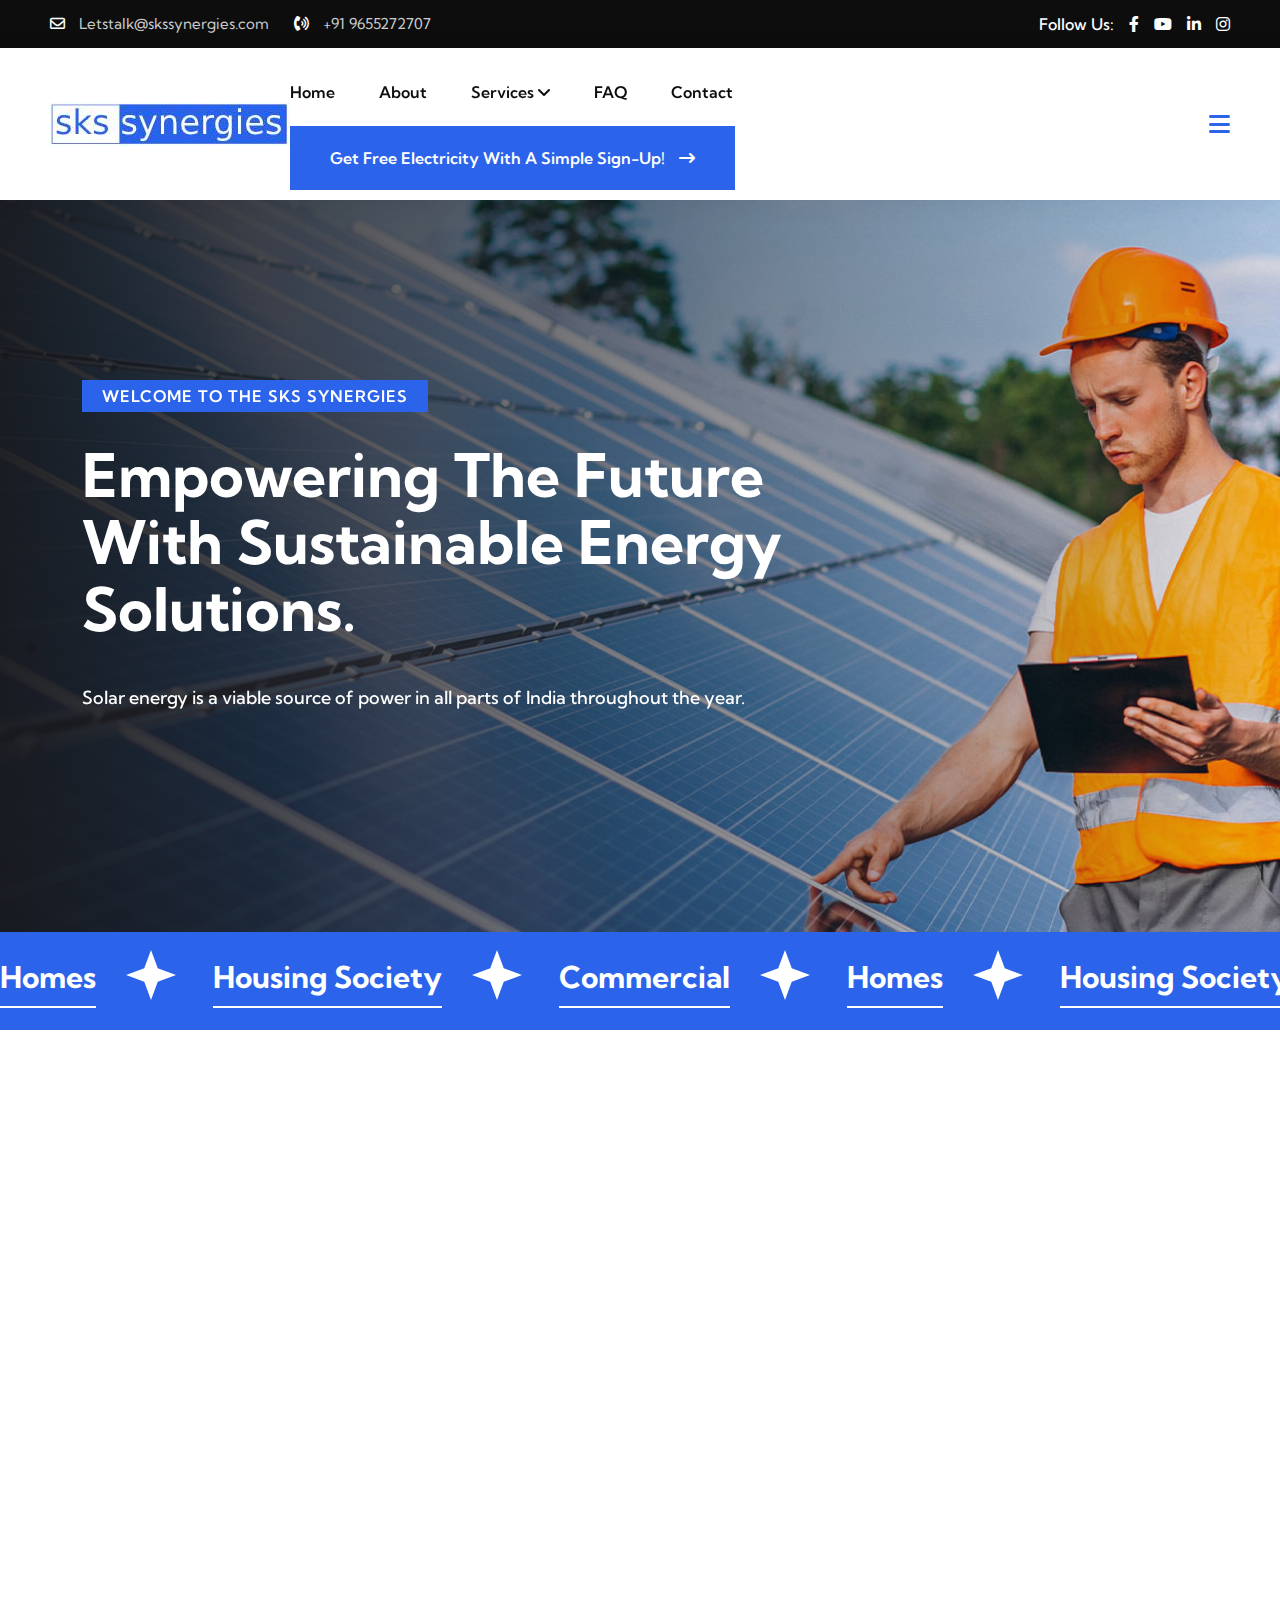
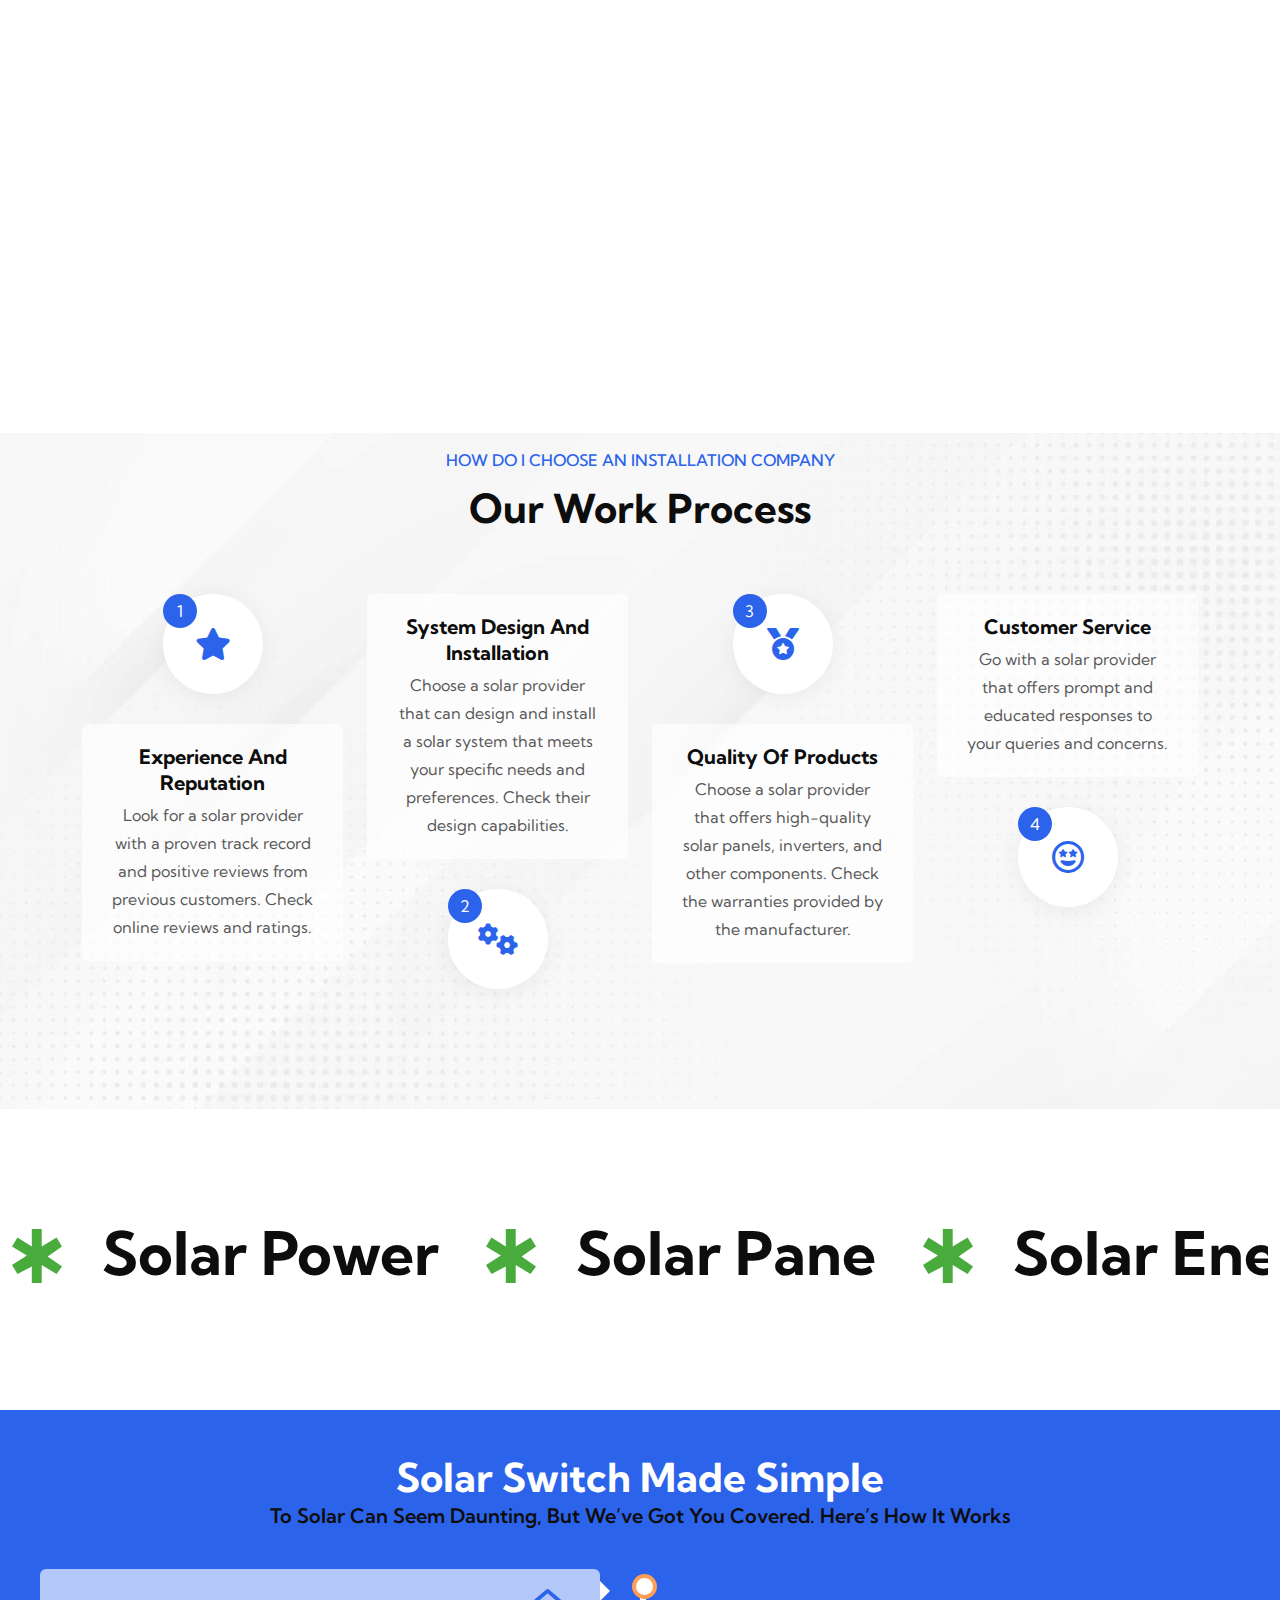
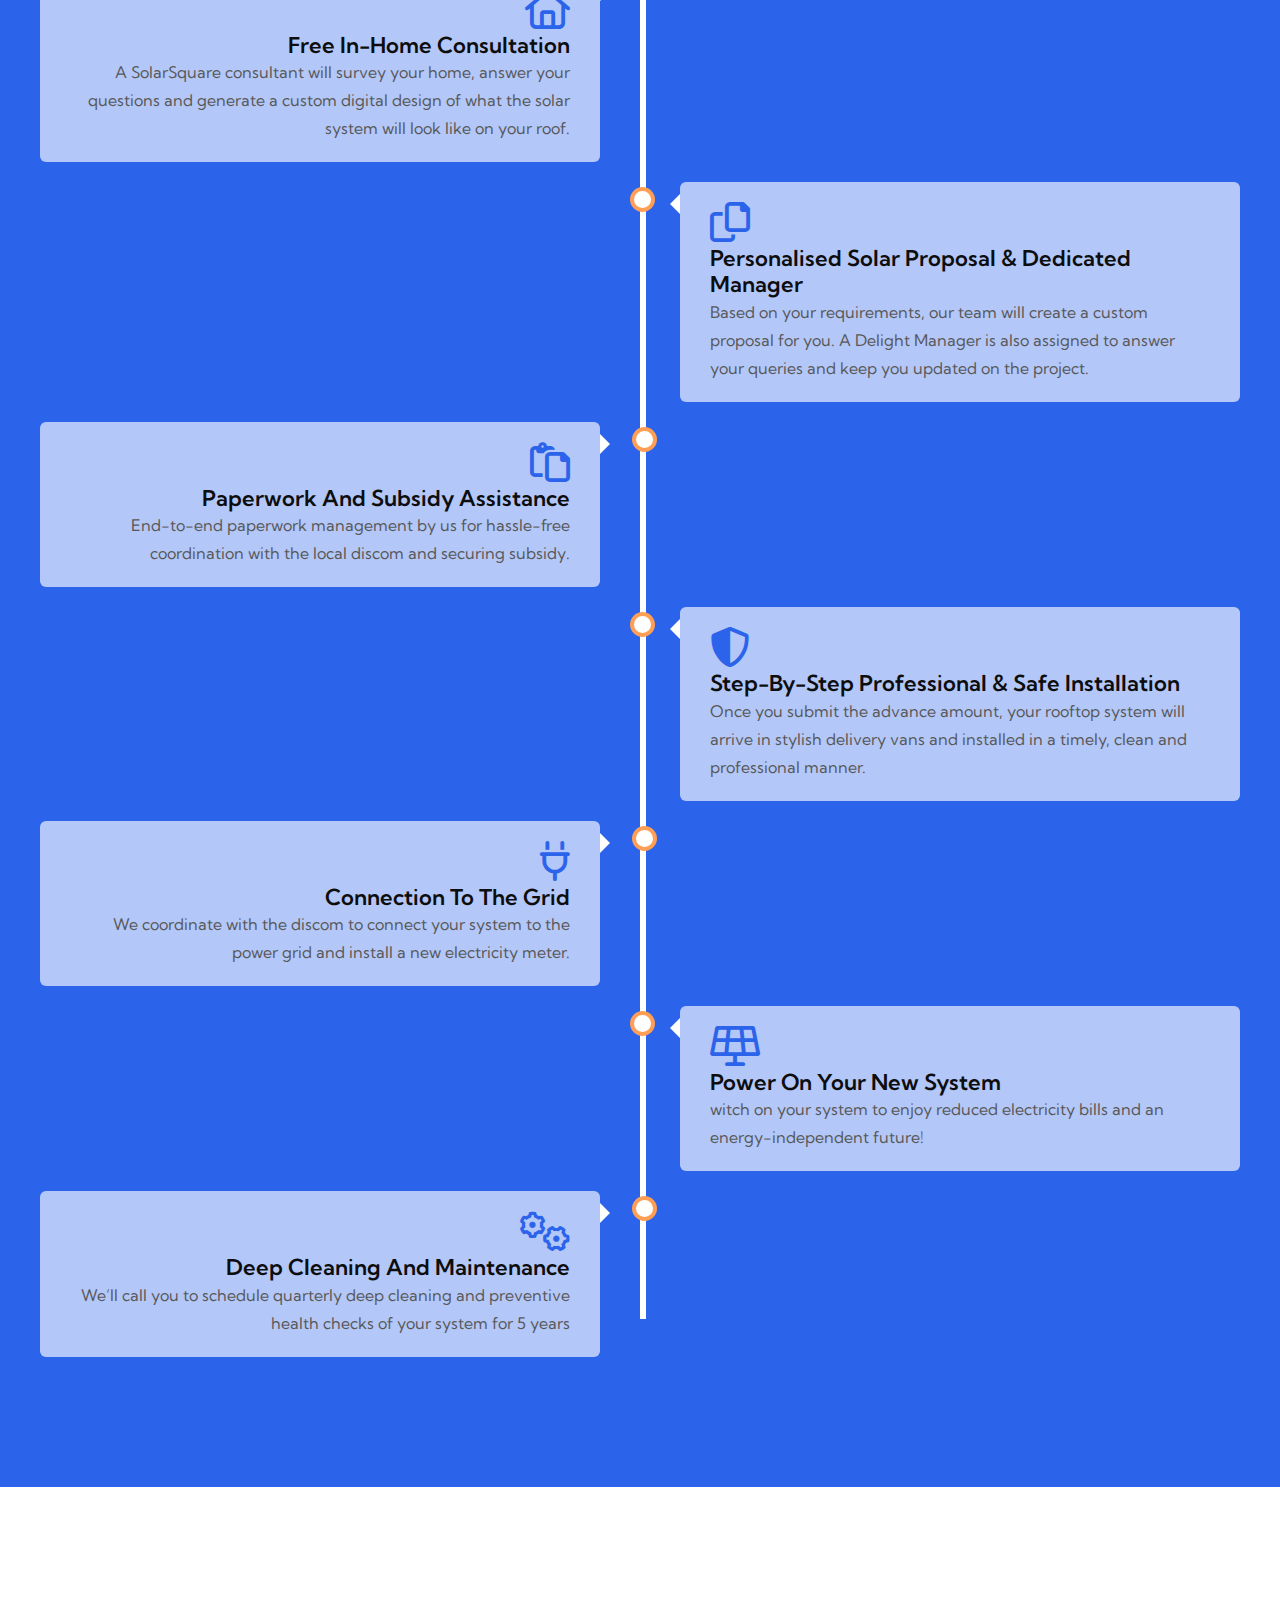
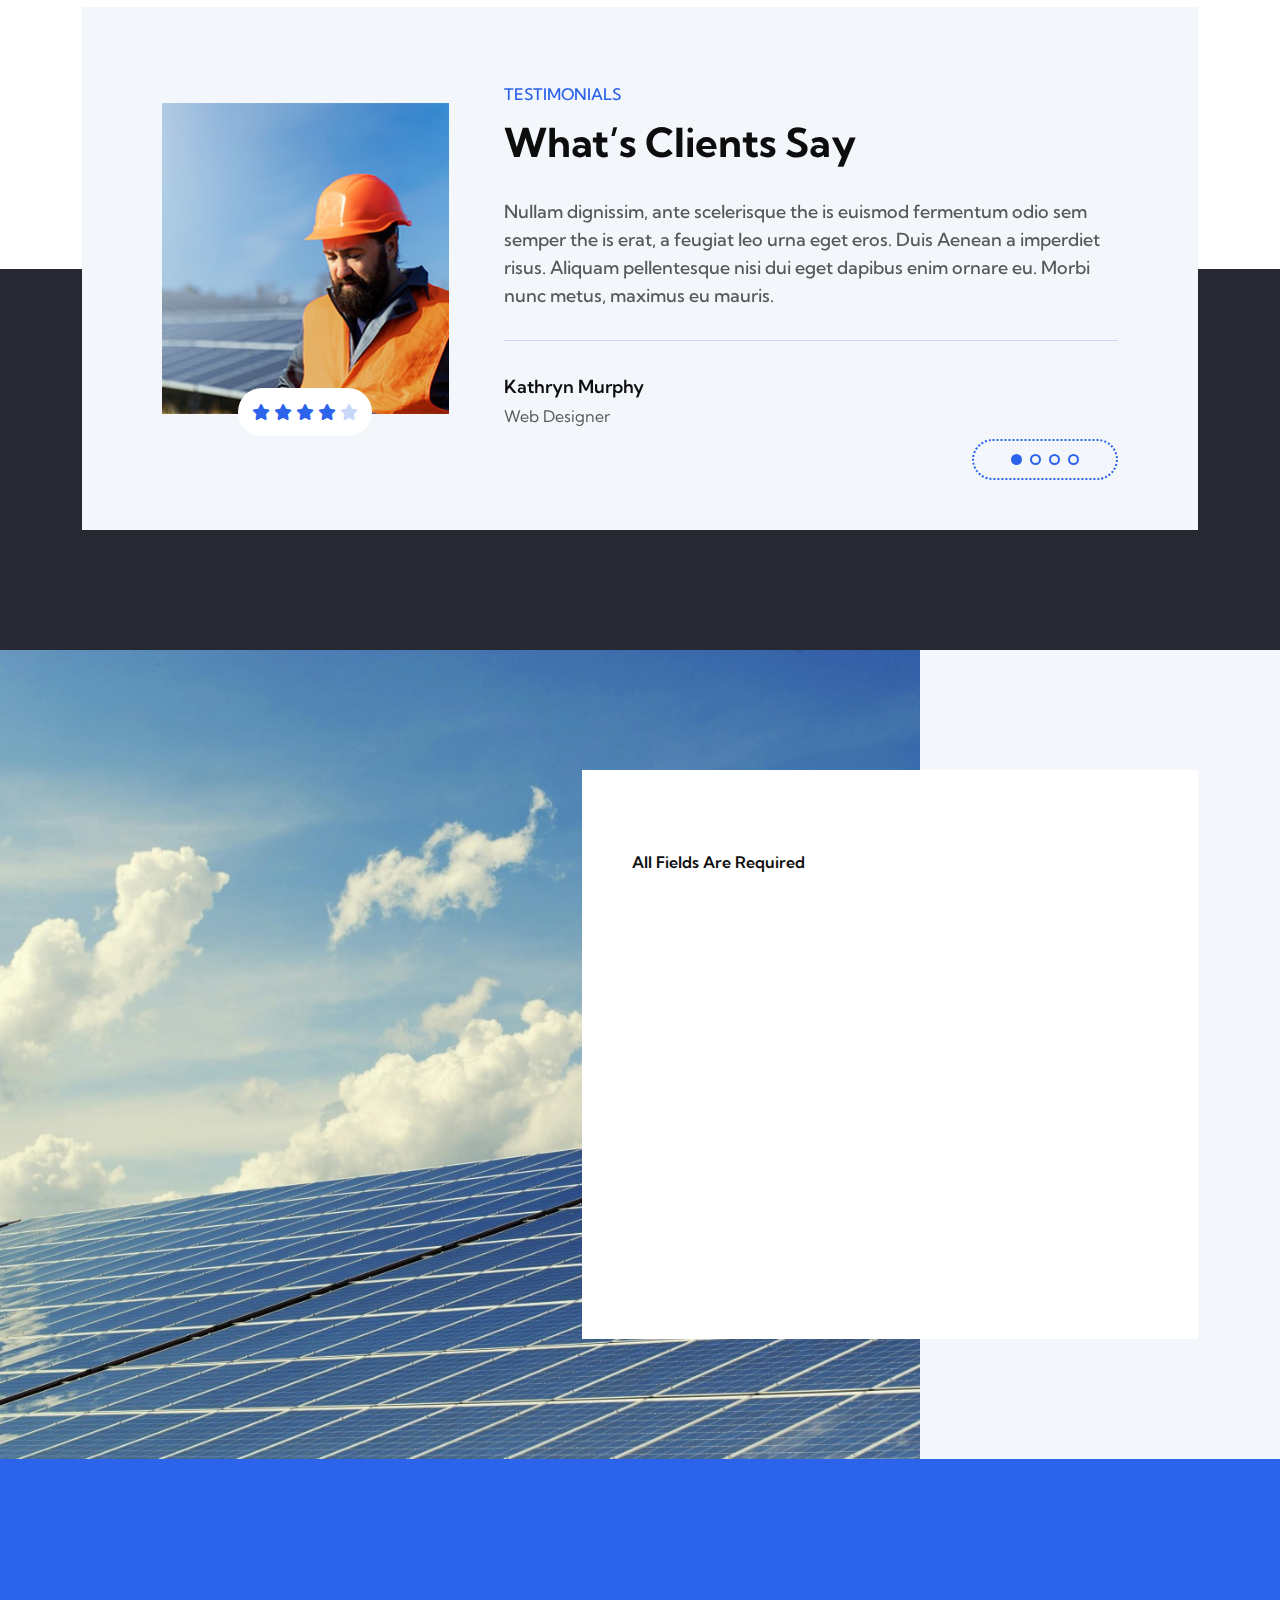
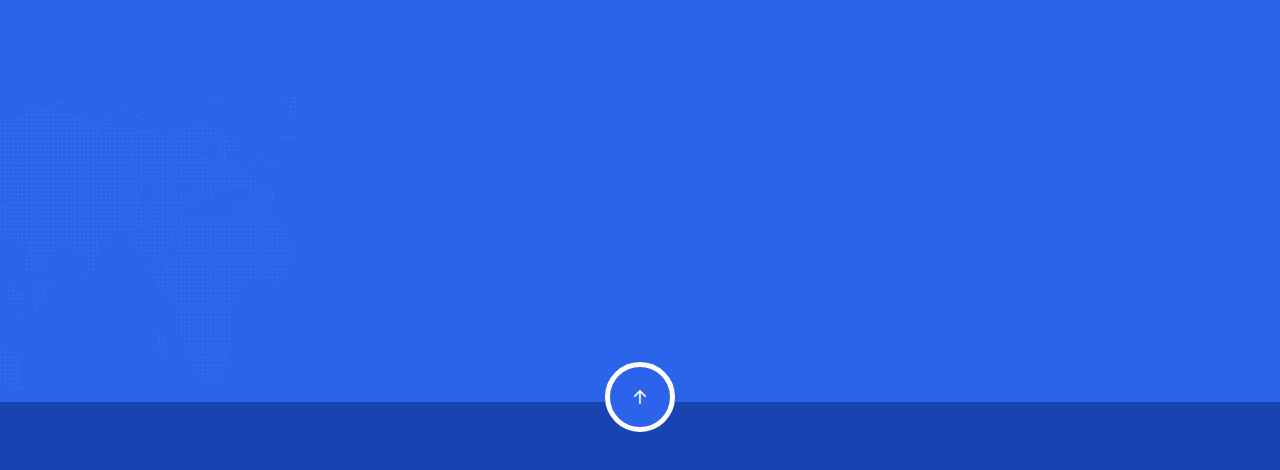
==== commit ba682c4d: "Add files via upload" ====
--- a/index.html
+++ b/index.html
@@ -680,7 +680,7 @@
                                     <div class="row g-4">
                                         <div class="col-lg-10 wow fadeInUp" data-wow-delay=".3s" style="visibility: visible; animation-delay: 0.3s;">
                                             <div class="form-clt">
-                                                <input type="text" name="firstname" id="name" placeholder="Your Name" required>
+                                                <input type="text" name="name" id="name" placeholder="Your Name" required>
                                             </div>
                                         </div>
                                         
@@ -700,9 +700,9 @@
                                             </div>
                                         </div>
                                         <div class="col-lg-6 wow fadeInUp" data-wow-delay=".5s" style="visibility: visible; animation-delay: 0.5s;">
-                                            <input type="submit" value="submit" class="theme-btn">
+                                            <button type="submit" value="submit" class="theme-btn">
                                                 Download Now
-                                            
+                                            </button>
                                         </div>
                                     </div>
                                 </form>
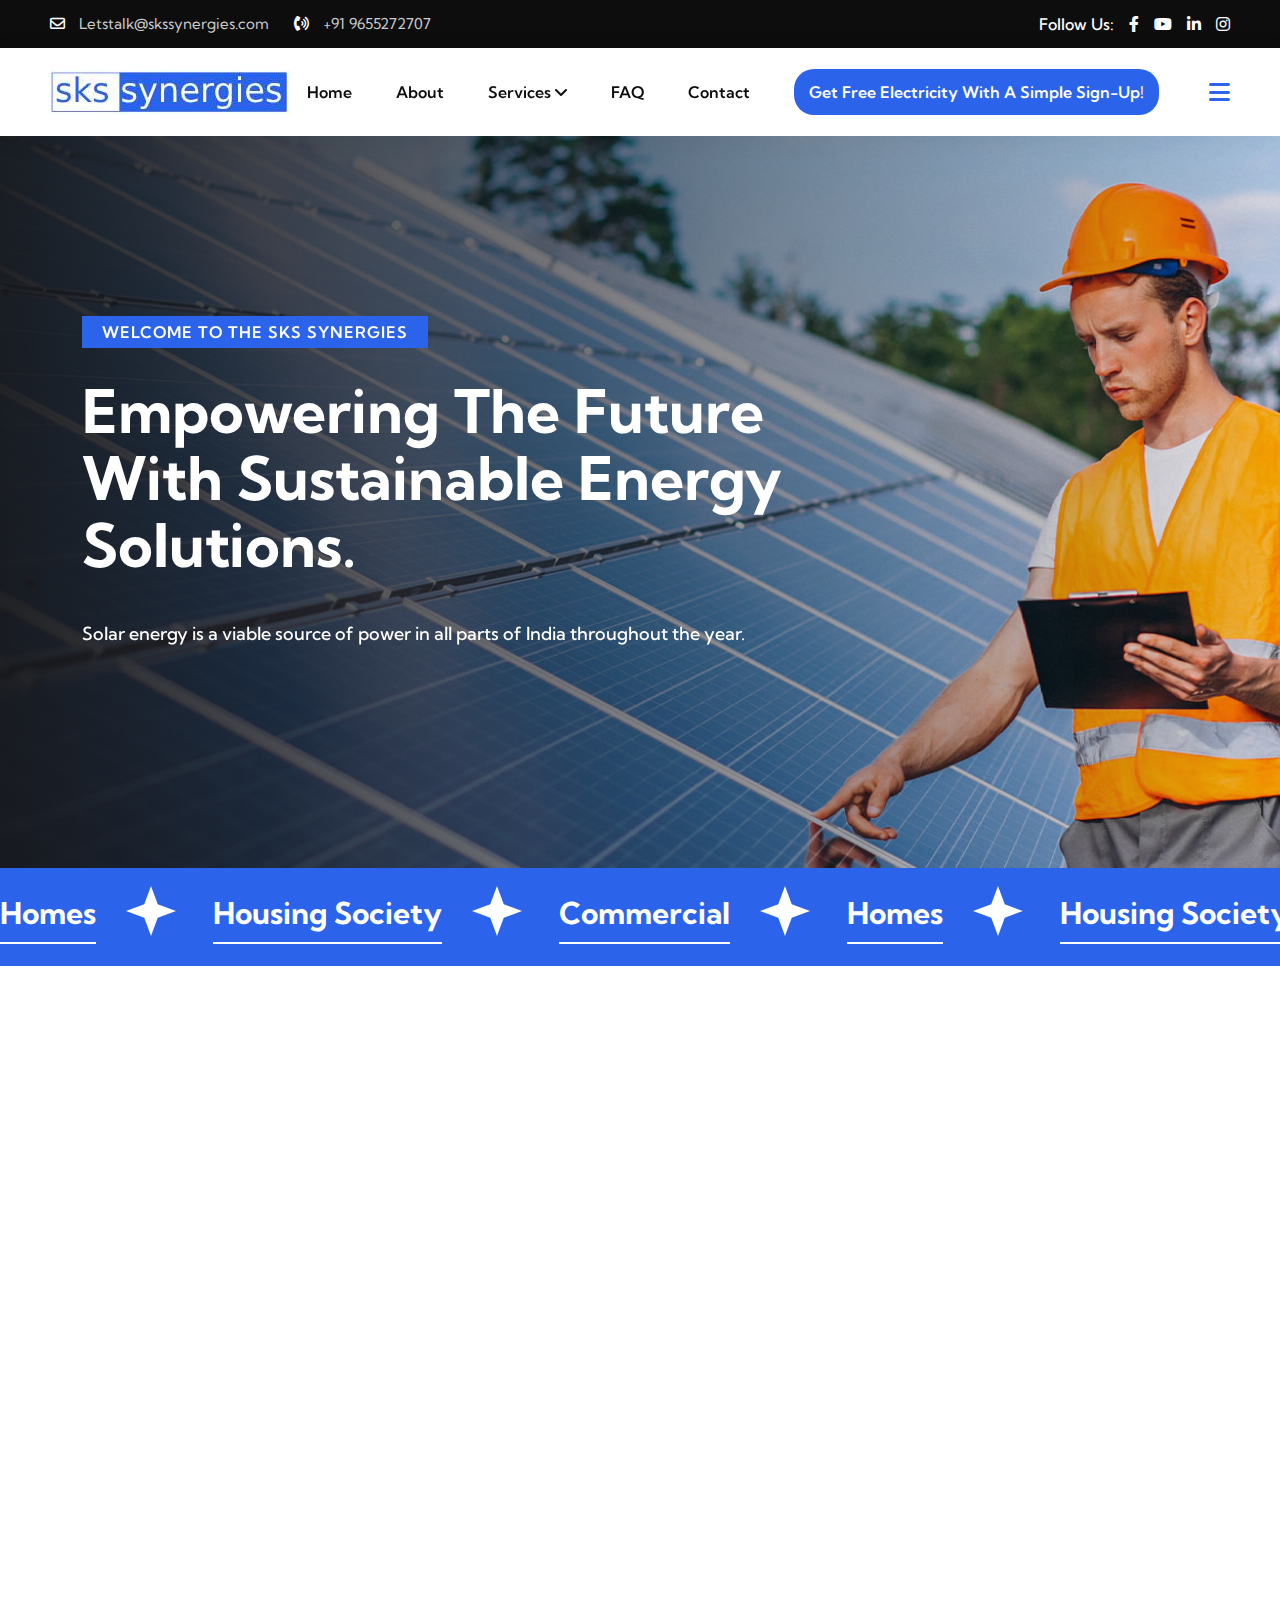
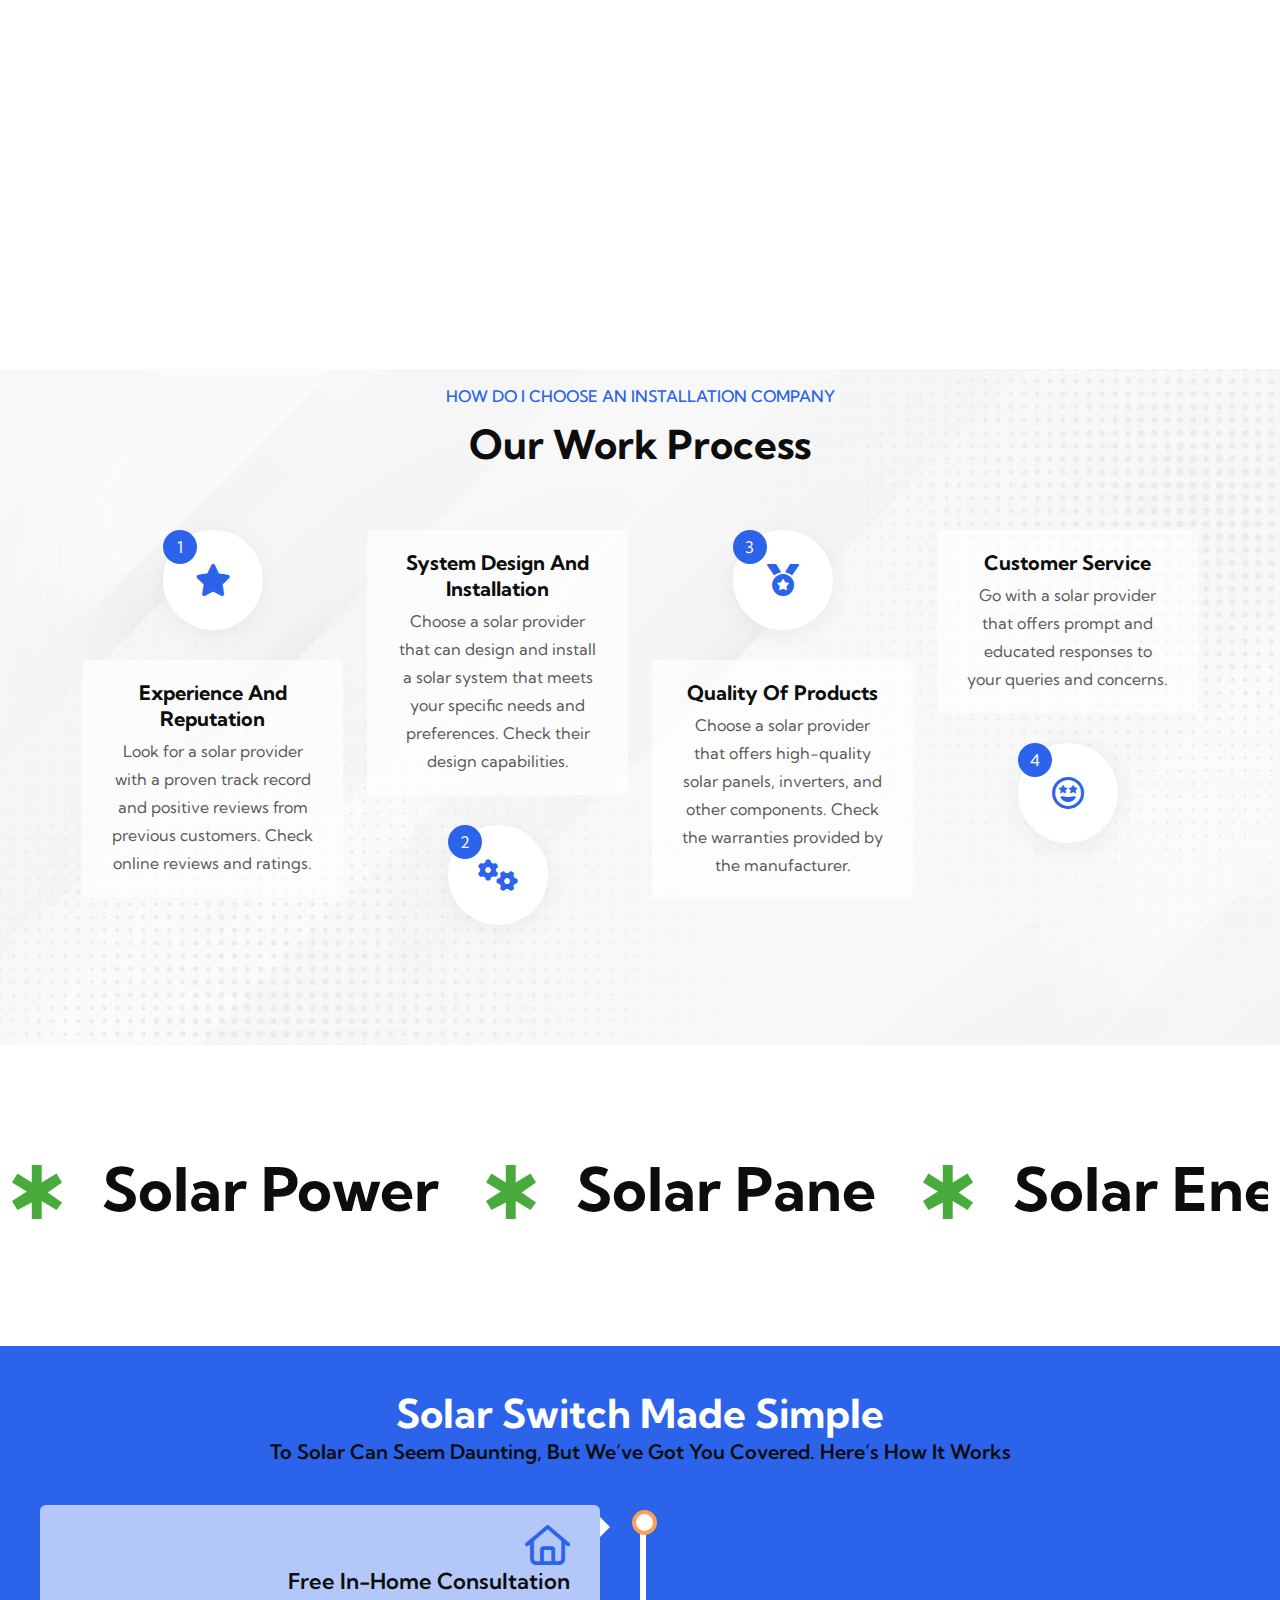
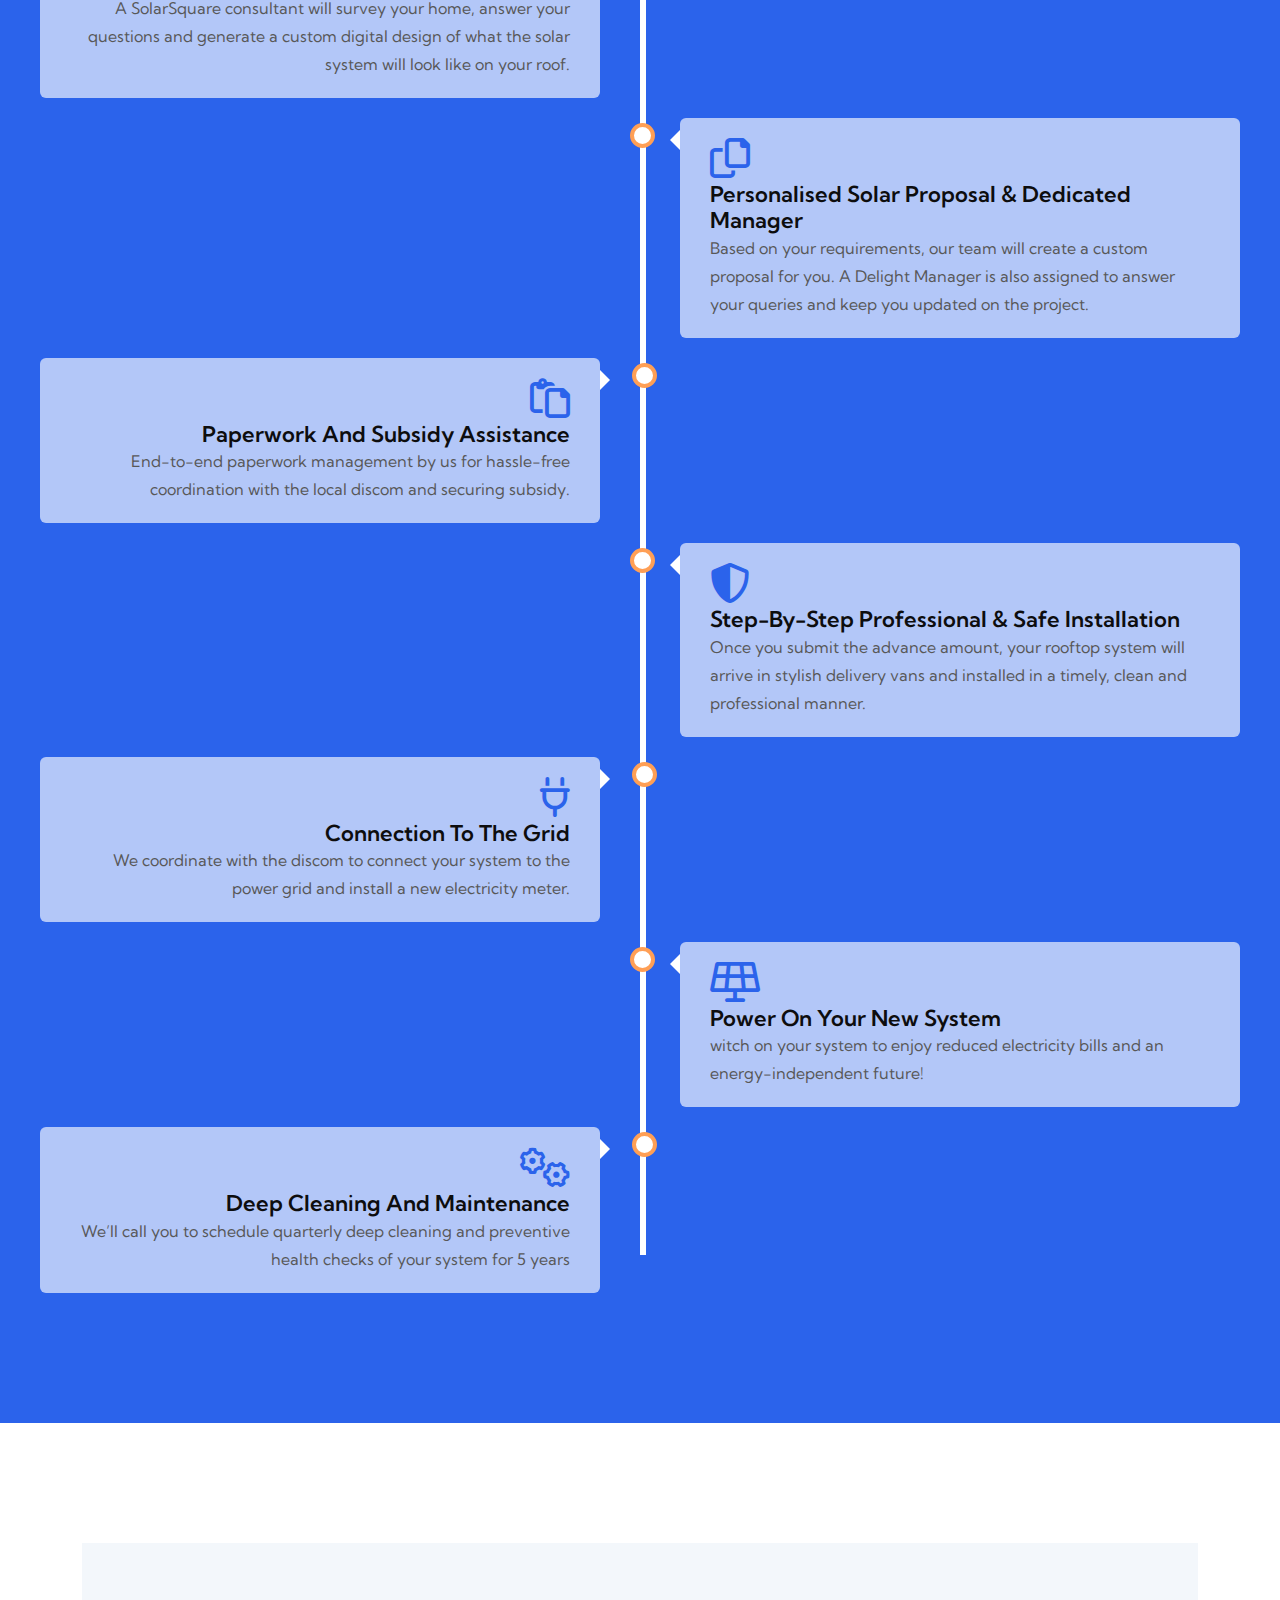
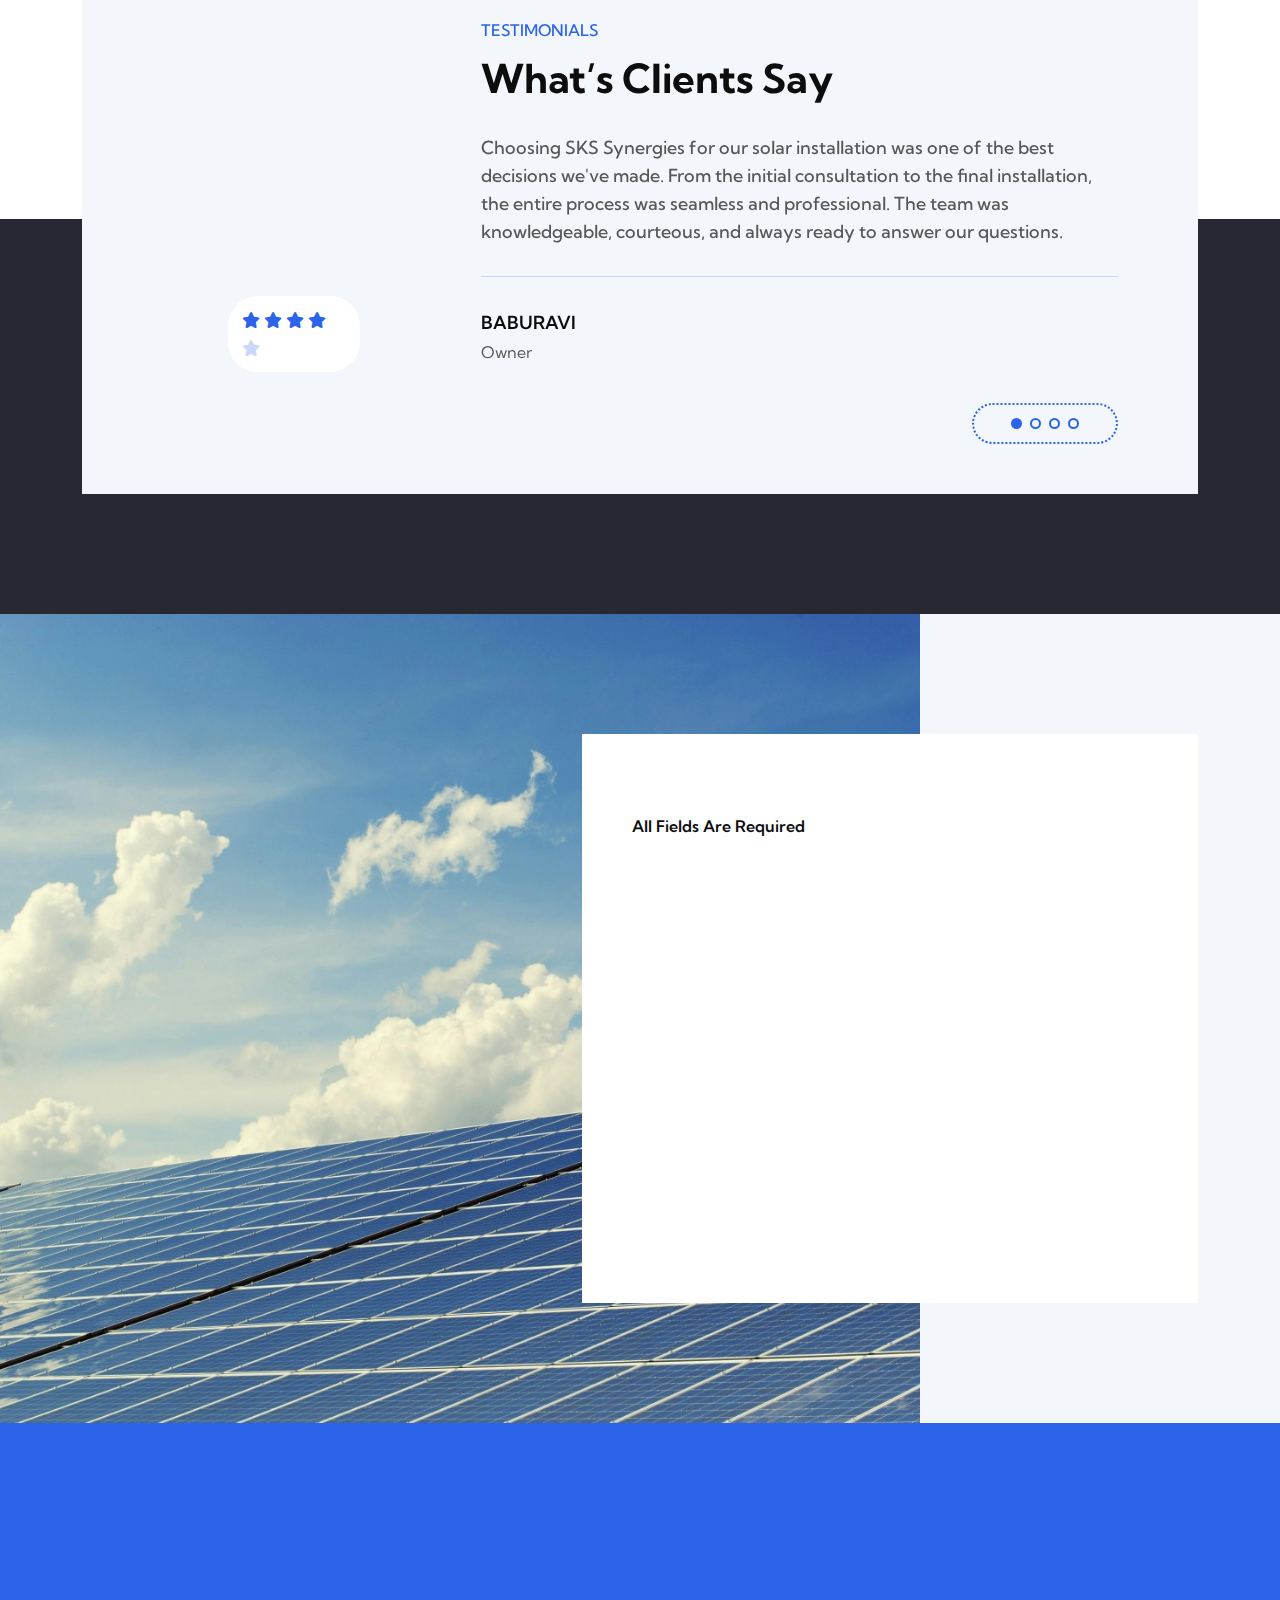
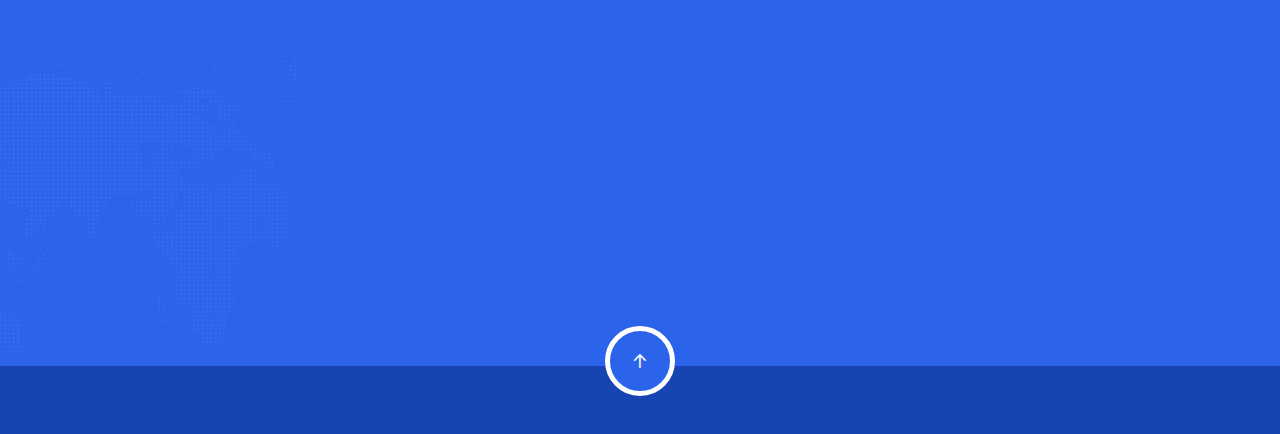
==== commit dd078f7c: "Add files via upload" ====
--- a/index.html
+++ b/index.html
@@ -213,9 +213,8 @@
                                                 <li>
                                                     <a href="contact.html">Contact</a>
                                                 </li>
-                                                    <a href="freeb.html" class="theme-btn text-center">
+                                                    <a href="freeb.html" class="theme-btn text-center" style="padding: 15px;border-radius: 20px">
                                                         <span>Get free electricity with a simple sign-up!
-                                                            <i class="fa-solid fa-arrow-right-long"></i>
                                                         </span>
                                                     </a>
                                             </ul>
@@ -547,7 +546,7 @@
                         <div class="swiper-wrapper">
                             <div class="swiper-slide">
                                 <div class="testimonial-items">
-                                    <div class="tesimonial-image bg-cover" style="background-image: url('assets/img/testimonial/01.jpg');">
+                                    <div class="tesimonial-image bg-cover" style="background-image: url('assets/img/testimonial/1.jpg');">
                                         <div class="star">
                                             <i class="fas fa-star"></i>
                                             <i class="fas fa-star"></i>
@@ -562,18 +561,18 @@
                                             <h2>What’s Clients Say </h2>
                                         </div>
                                         <p class="mt-3 mt-md-0">
-                                            Nullam dignissim, ante scelerisque the  is euismod fermentum odio sem semper the is erat, a feugiat leo urna eget eros. Duis Aenean a imperdiet risus. Aliquam pellentesque nisi dui eget dapibus enim ornare eu. Morbi nunc metus, maximus eu mauris.
+                                            Choosing SKS Synergies for our solar installation was one of the best decisions we've made. From the initial consultation to the final installation, the entire process was seamless and professional. The team was knowledgeable, courteous, and always ready to answer our questions.
                                         </p>
                                         <div class="author-details">
-                                            <h5>Kathryn Murphy</h5>
-                                            <span>Web Designer</span>
+                                            <h5>BABURAVI</h5>
+                                            <span>Owner</span>
                                         </div>
                                     </div>
                                 </div>
                             </div>
                             <div class="swiper-slide">
                                 <div class="testimonial-items">
-                                    <div class="tesimonial-image bg-cover" style="background-image: url('assets/img/testimonial/01.jpg');">
+                                    <div class="tesimonial-image bg-cover" style="background-image: url('assets/img/testimonial/2.jpg');">
                                         <div class="star">
                                             <i class="fas fa-star"></i>
                                             <i class="fas fa-star"></i>
@@ -588,18 +587,17 @@
                                             <h2>What’s Clients Say </h2>
                                         </div>
                                         <p class="mt-3 mt-md-0">
-                                            Nullam dignissim, ante scelerisque the  is euismod fermentum odio sem semper the is erat, a feugiat leo urna eget eros. Duis Aenean a imperdiet risus. Aliquam pellentesque nisi dui eget dapibus enim ornare eu. Morbi nunc metus, maximus eu mauris.
-                                        </p>
+                                            Thanks to SKS Synergies for their high-quality solar panels and expert installation, we've significantly reduced our electricity bills and are thrilled to contribute to a greener planet. Their team exceeded our expectations in every way, and we highly recommend them to anyone considering making the switch to solar energy!"                                        </p>
                                         <div class="author-details">
-                                            <h5>Kathryn Murphy</h5>
-                                            <span>Web Designer</span>
+                                            <h5>ANTONY </h5>
+                                            <span>Business Development</span>
                                         </div>
                                     </div>
                                 </div>
                             </div>
                             <div class="swiper-slide">
                                 <div class="testimonial-items">
-                                    <div class="tesimonial-image bg-cover" style="background-image: url('assets/img/testimonial/01.jpg');">
+                                    <div class="tesimonial-image bg-cover" style="background-image: url('assets/img/testimonial/3.jpg');">
                                         <div class="star">
                                             <i class="fas fa-star"></i>
                                             <i class="fas fa-star"></i>
@@ -614,8 +612,7 @@
                                             <h2>What’s Clients Say </h2>
                                         </div>
                                         <p class="mt-3 mt-md-0">
-                                            Nullam dignissim, ante scelerisque the  is euismod fermentum odio sem semper the is erat, a feugiat leo urna eget eros. Duis Aenean a imperdiet risus. Aliquam pellentesque nisi dui eget dapibus enim ornare eu. Morbi nunc metus, maximus eu mauris.
-                                        </p>
+                                            We are much happier with our experience with SKS Synergies. Their team made the transition to solar power simple and stress-free. They provided clear and transparent information about the costs, benefits, and timeline, which made us feel confident in our decision.                                        </p>
                                         <div class="author-details">
                                             <h5>Kathryn Murphy</h5>
                                             <span>Web Designer</span>
@@ -625,7 +622,7 @@
                             </div>
                             <div class="swiper-slide">
                                 <div class="testimonial-items">
-                                    <div class="tesimonial-image bg-cover" style="background-image: url('assets/img/testimonial/01.jpg');">
+                                    <div class="tesimonial-image bg-cover" style="background-image: url('assets/img/testimonial/3.jpg');">
                                         <div class="star">
                                             <i class="fas fa-star"></i>
                                             <i class="fas fa-star"></i>
@@ -640,7 +637,7 @@
                                             <h2>What’s Clients Say </h2>
                                         </div>
                                         <p class="mt-3 mt-md-0">
-                                            Nullam dignissim, ante scelerisque the  is euismod fermentum odio sem semper the is erat, a feugiat leo urna eget eros. Duis Aenean a imperdiet risus. Aliquam pellentesque nisi dui eget dapibus enim ornare eu. Morbi nunc metus, maximus eu mauris.
+                                            The installation was completed on schedule, and the system has been performing flawlessly ever since. We’ve already noticed significant savings on our energy bills, and it feels great to know we’re doing our part for the environment. If you’re thinking about going solar, look no further than SKS Synergies.
                                         </p>
                                         <div class="author-details">
                                             <h5>Kathryn Murphy</h5>
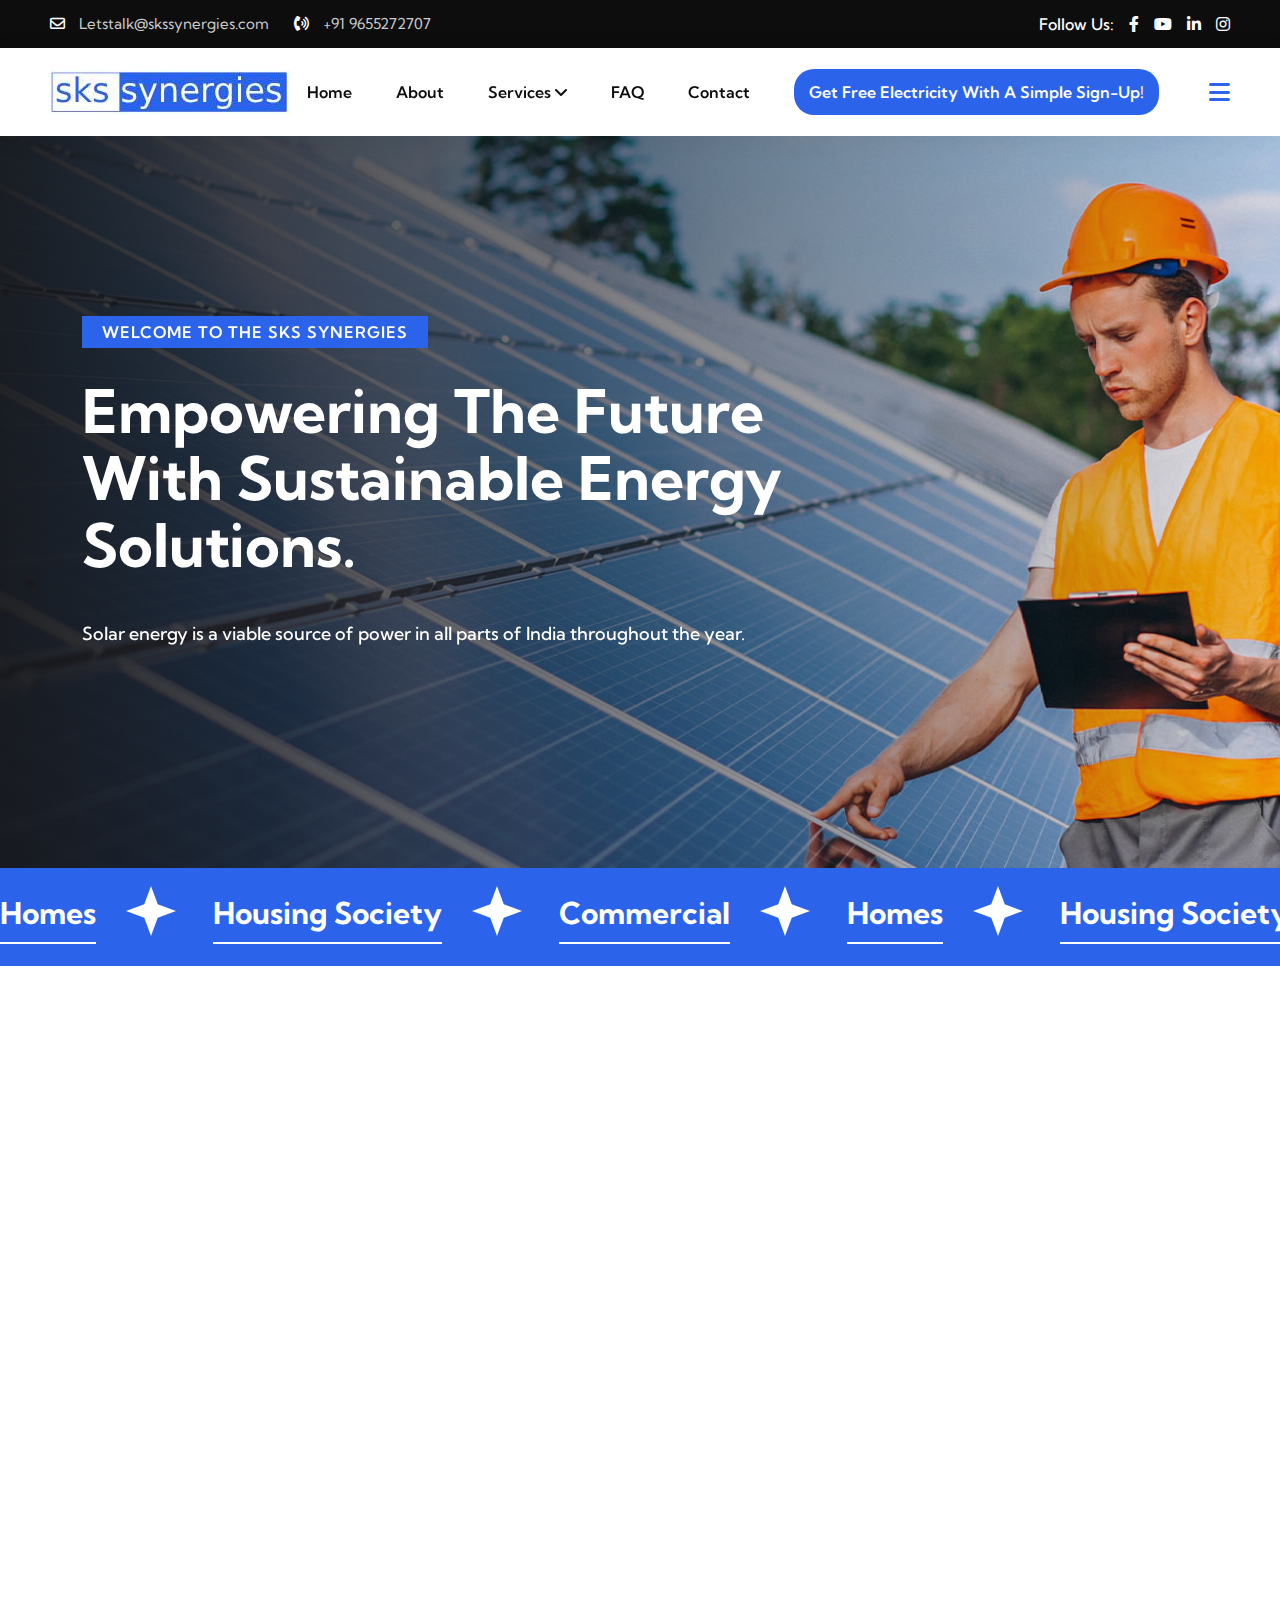
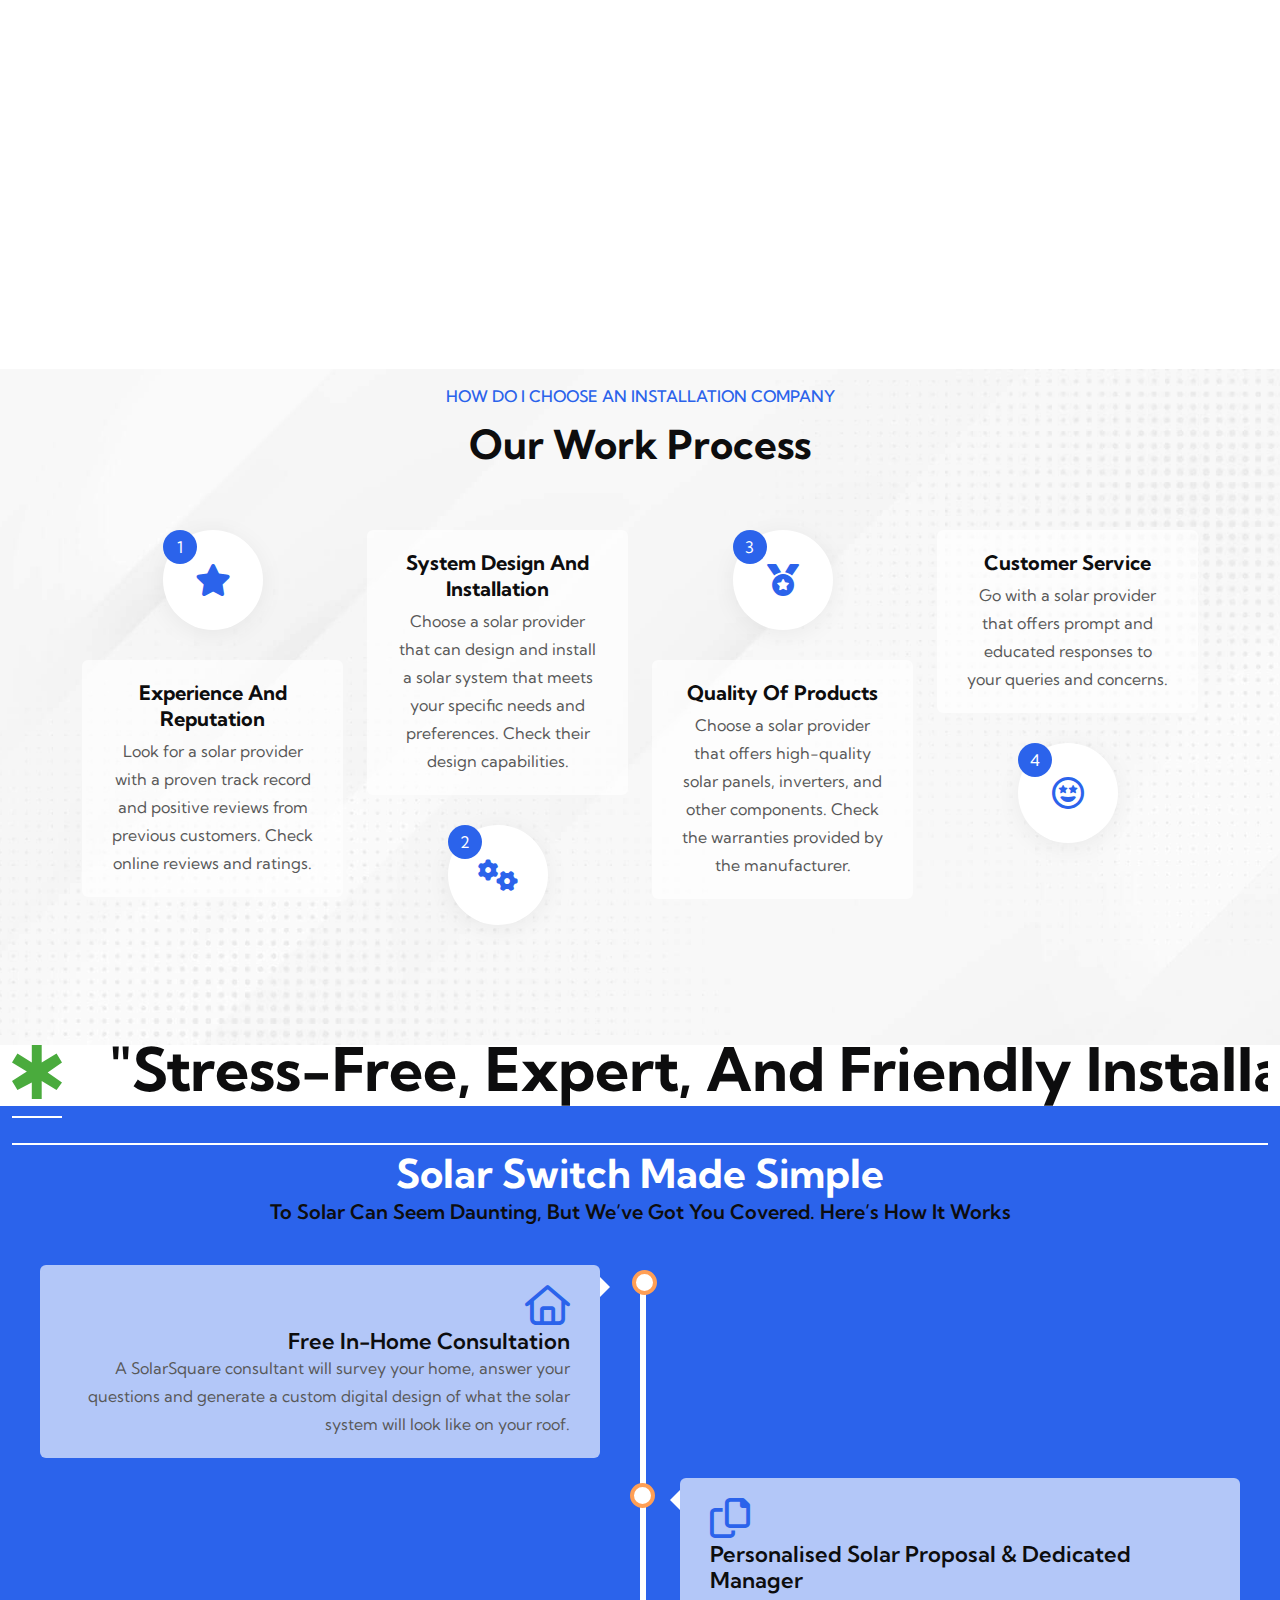
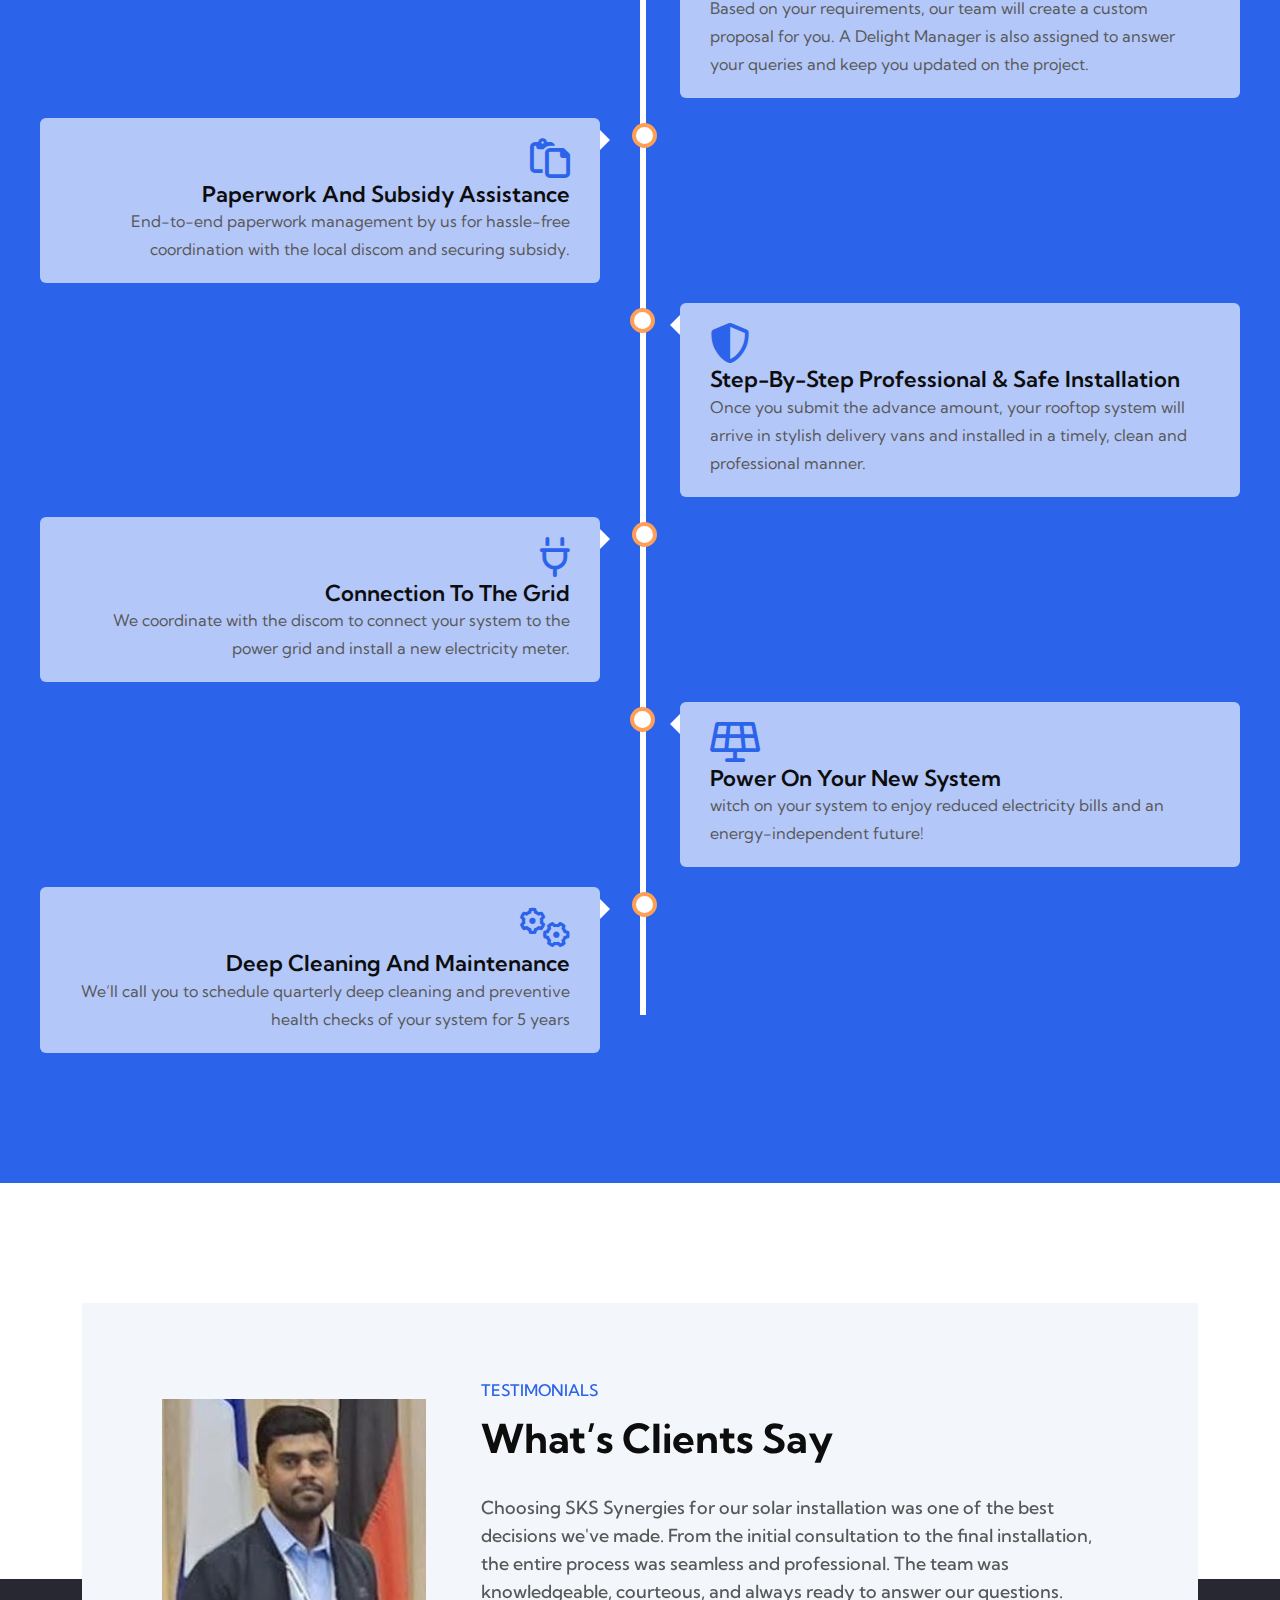
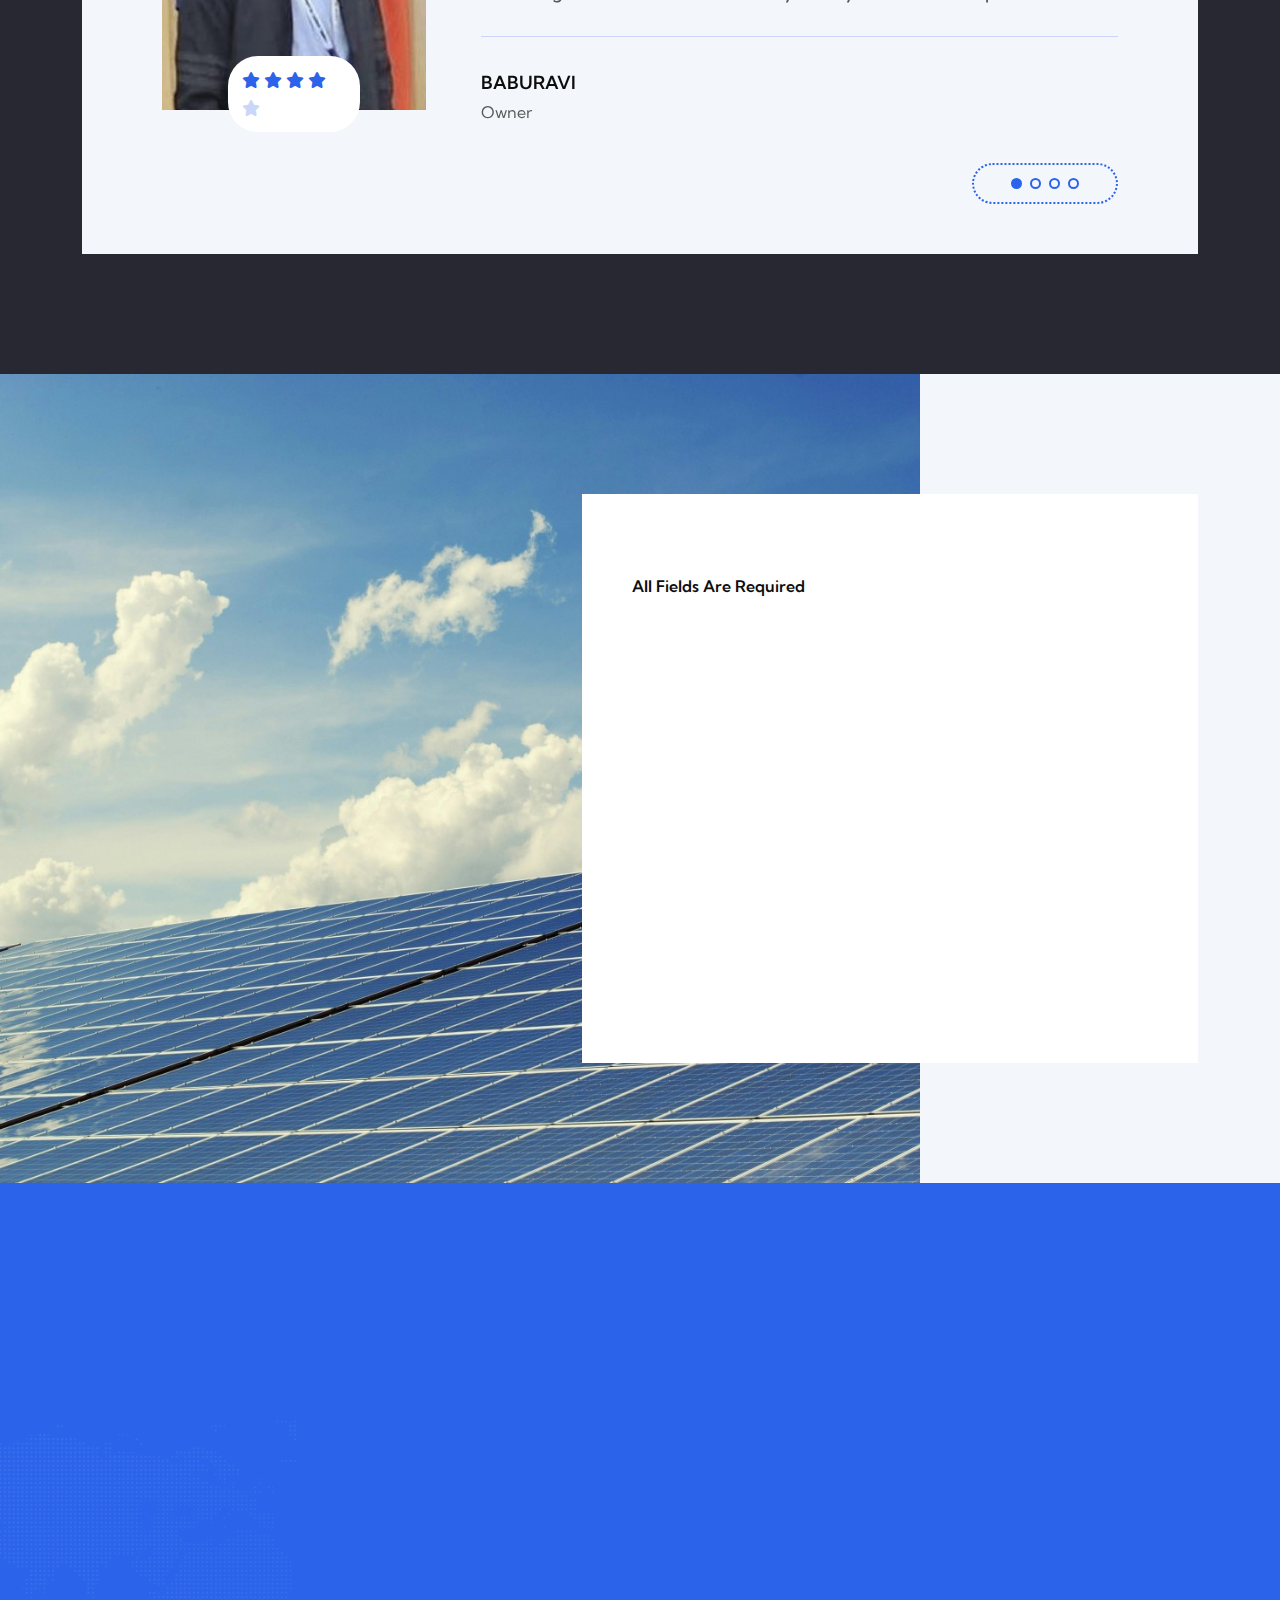
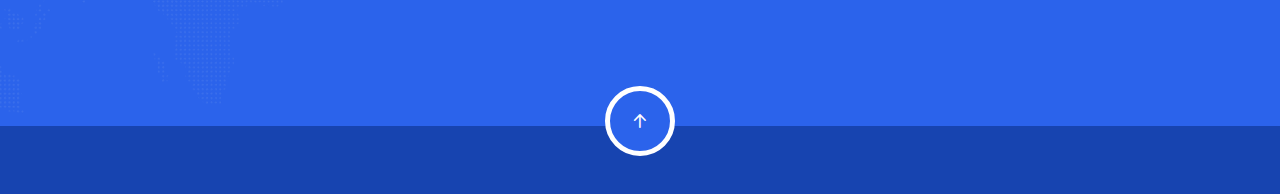
==== commit 577f9793: "Add files via upload" ====
--- a/index.html
+++ b/index.html
@@ -455,24 +455,17 @@
 
 
         <!--<< Marque Section Start >>-->
-        <div class="marque-section section-padding">
+        <div class="marque-section">
             <div class="container-fluid">
                 <div class="marquee-wrapper style-2 text-slider">
                     <div class="marquee-inner to-left">
                         <ul class="marqee-list d-flex">
                             <li class="marquee-item style-2">
-                                <span class="text-slider"><img src="assets/img/asterisk.svg" alt="img"></span><span class="text-slider text-style">Solar Power</span>
-                                <span class="text-slider"><img src="assets/img/asterisk.svg" alt="img"></span><span class="text-slider text-style">Solar Pane</span>
-                                <span class="text-slider"><img src="assets/img/asterisk.svg" alt="img"></span><span class="text-slider text-style">Solar Energy</span>
-                                <span class="text-slider"><img src="assets/img/asterisk.svg" alt="img"></span><span class="text-slider text-style">Solar Power</span>
-                                <span class="text-slider"><img src="assets/img/asterisk.svg" alt="img"></span><span class="text-slider text-style">Solar Power</span>
-                                <span class="text-slider"><img src="assets/img/asterisk.svg" alt="img"></span><span class="text-slider text-style">Solar Pane</span>
-                                <span class="text-slider"><img src="assets/img/asterisk.svg" alt="img"></span><span class="text-slider text-style">Solar Energy</span>
-                                <span class="text-slider"><img src="assets/img/asterisk.svg" alt="img"></span><span class="text-slider text-style">Solar Power</span>
-                                <span class="text-slider"><img src="assets/img/asterisk.svg" alt="img"></span><span class="text-slider text-style">Solar Power</span>
-                                <span class="text-slider"><img src="assets/img/asterisk.svg" alt="img"></span><span class="text-slider text-style">Solar Pane</span>
-                                <span class="text-slider"><img src="assets/img/asterisk.svg" alt="img"></span><span class="text-slider text-style">Solar Energy</span>
-                                <span class="text-slider"><img src="assets/img/asterisk.svg" alt="img"></span><span class="text-slider text-style">Solar Power</span>
+                                <span class="text-slider"><img src="assets/img/asterisk.svg" alt="img"></span>
+                                <span class="text-slider text-style">"Stress-free, expert, and friendly installation – we make going solar easy."</span>
+                                <span class="text-slider"><img src="assets/img/asterisk.svg" alt="img"></span>
+                                <span class="text-slider text-style">"Easy, reliable, and friendly installation-we guide your solar journey smoothly."</span>
+                                <span class="text-slider"><img src="assets/img/asterisk.svg" alt="img"></span>
                             </li>
                         </ul>
                     </div>
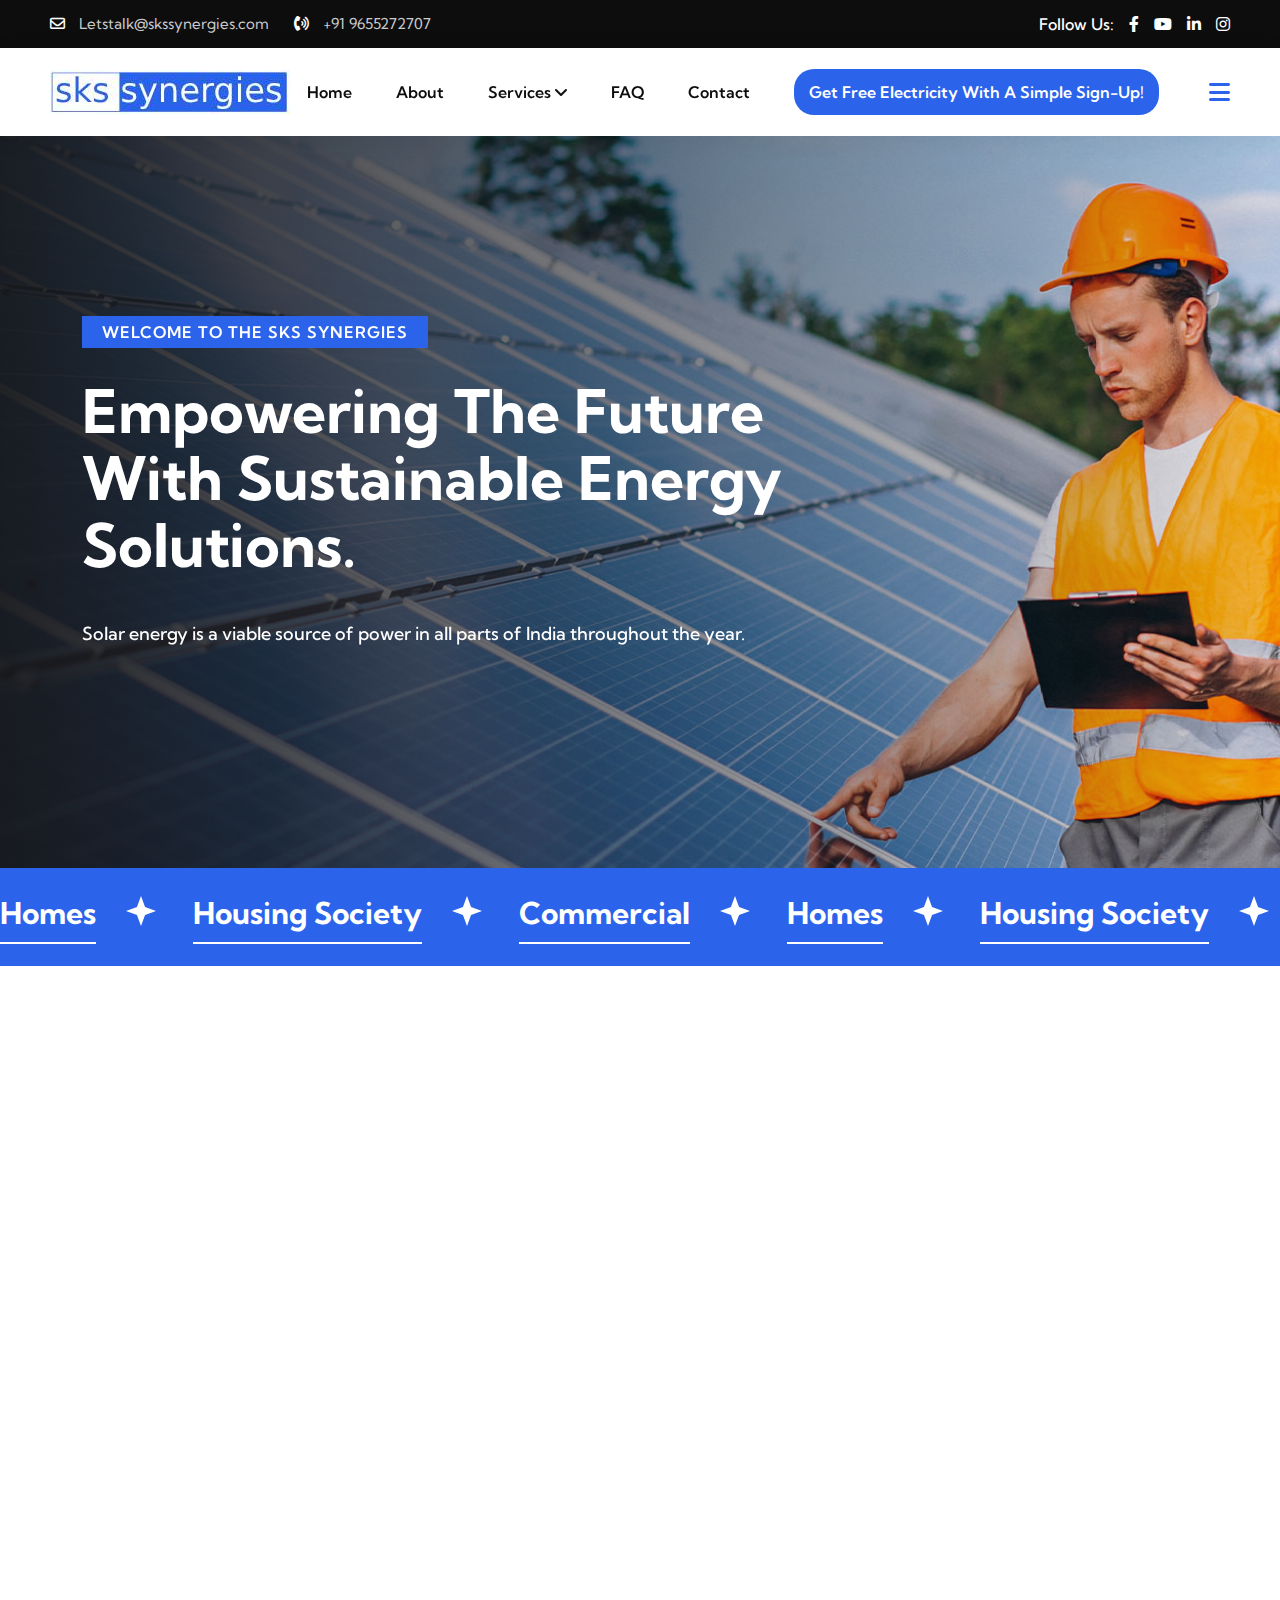
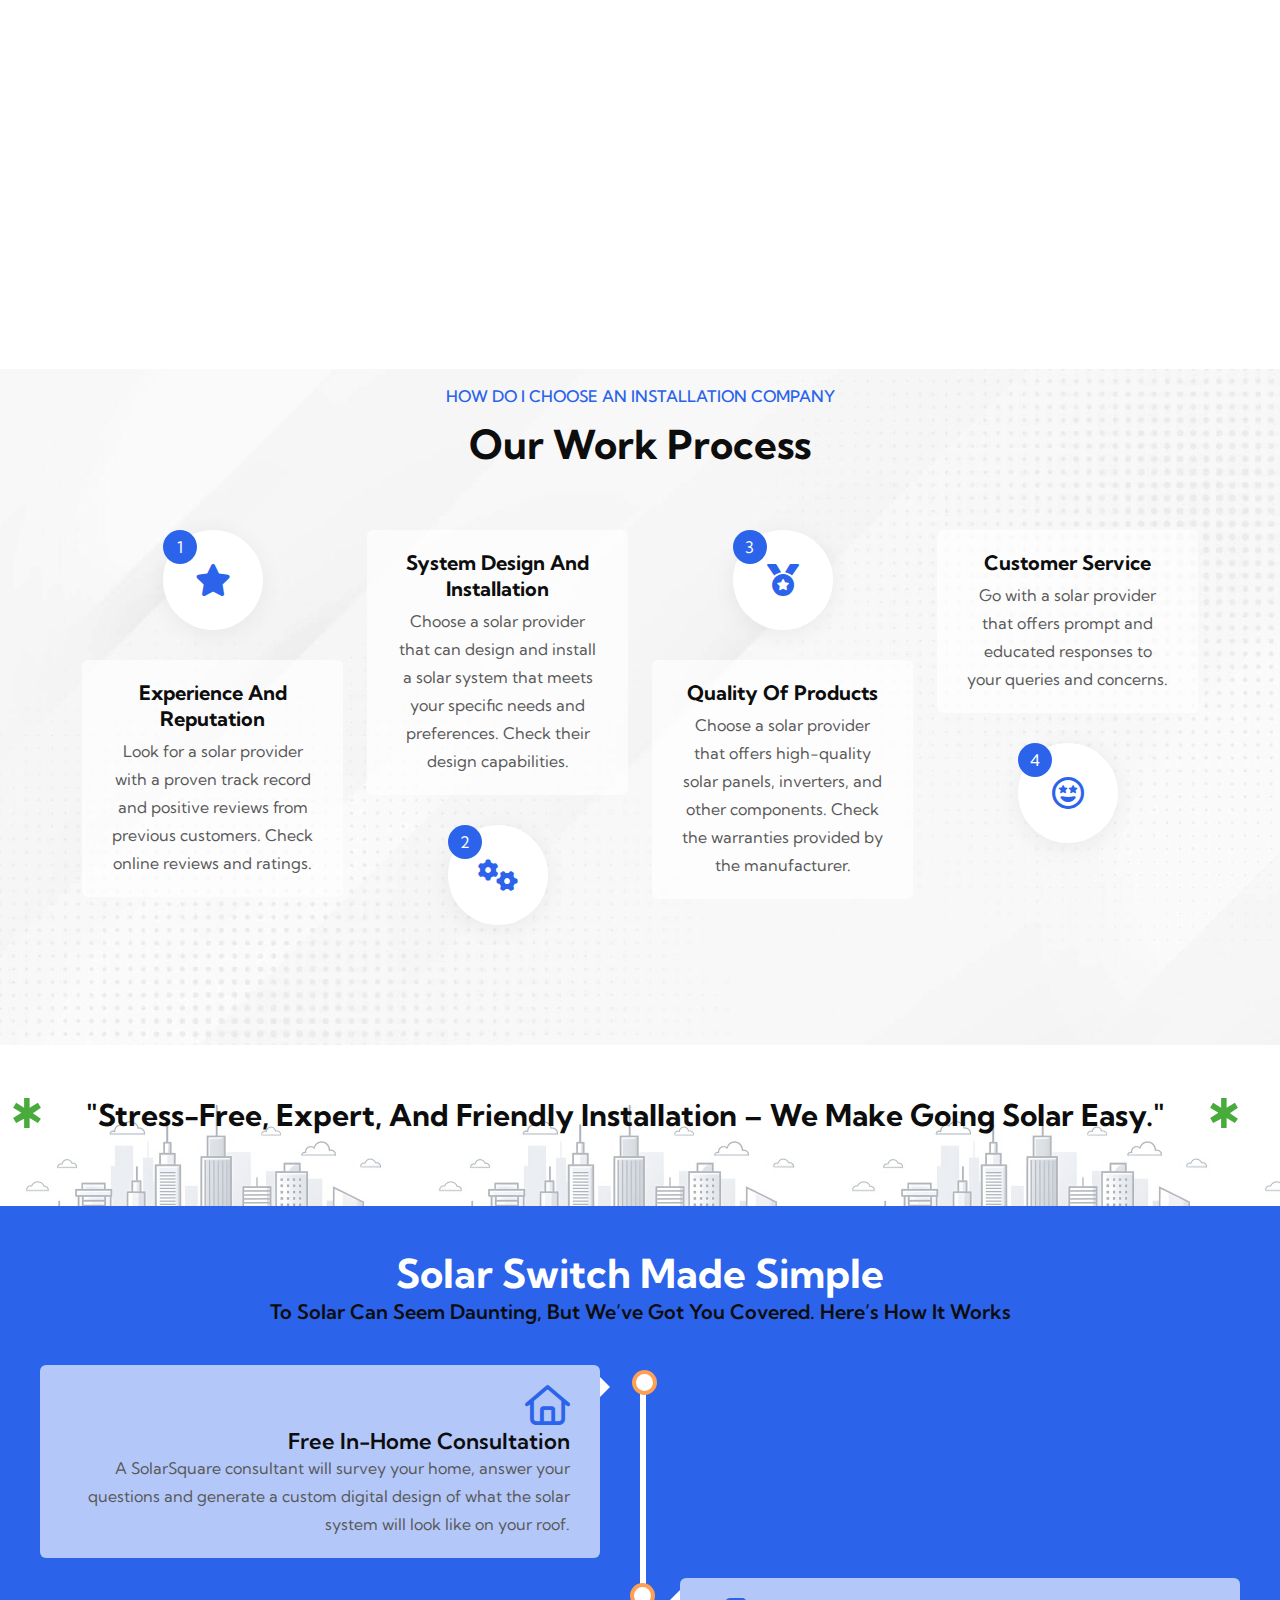
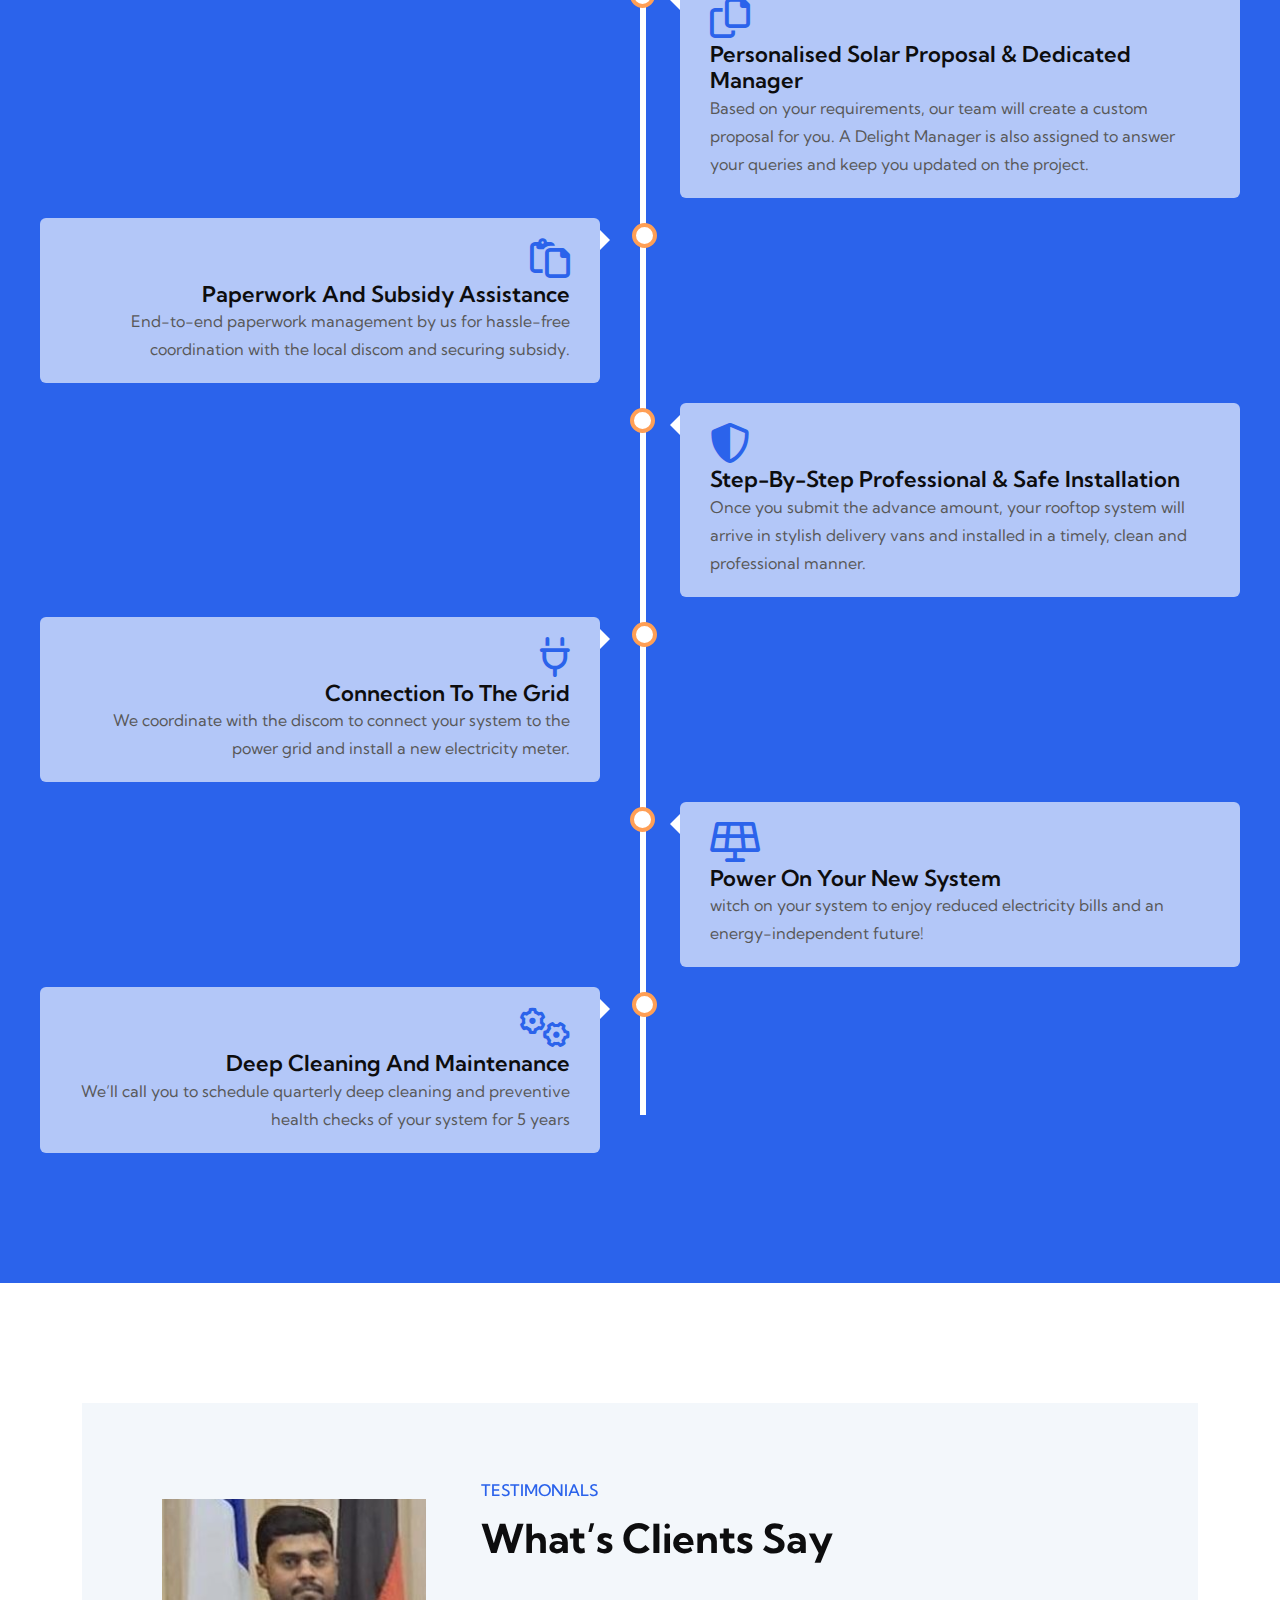
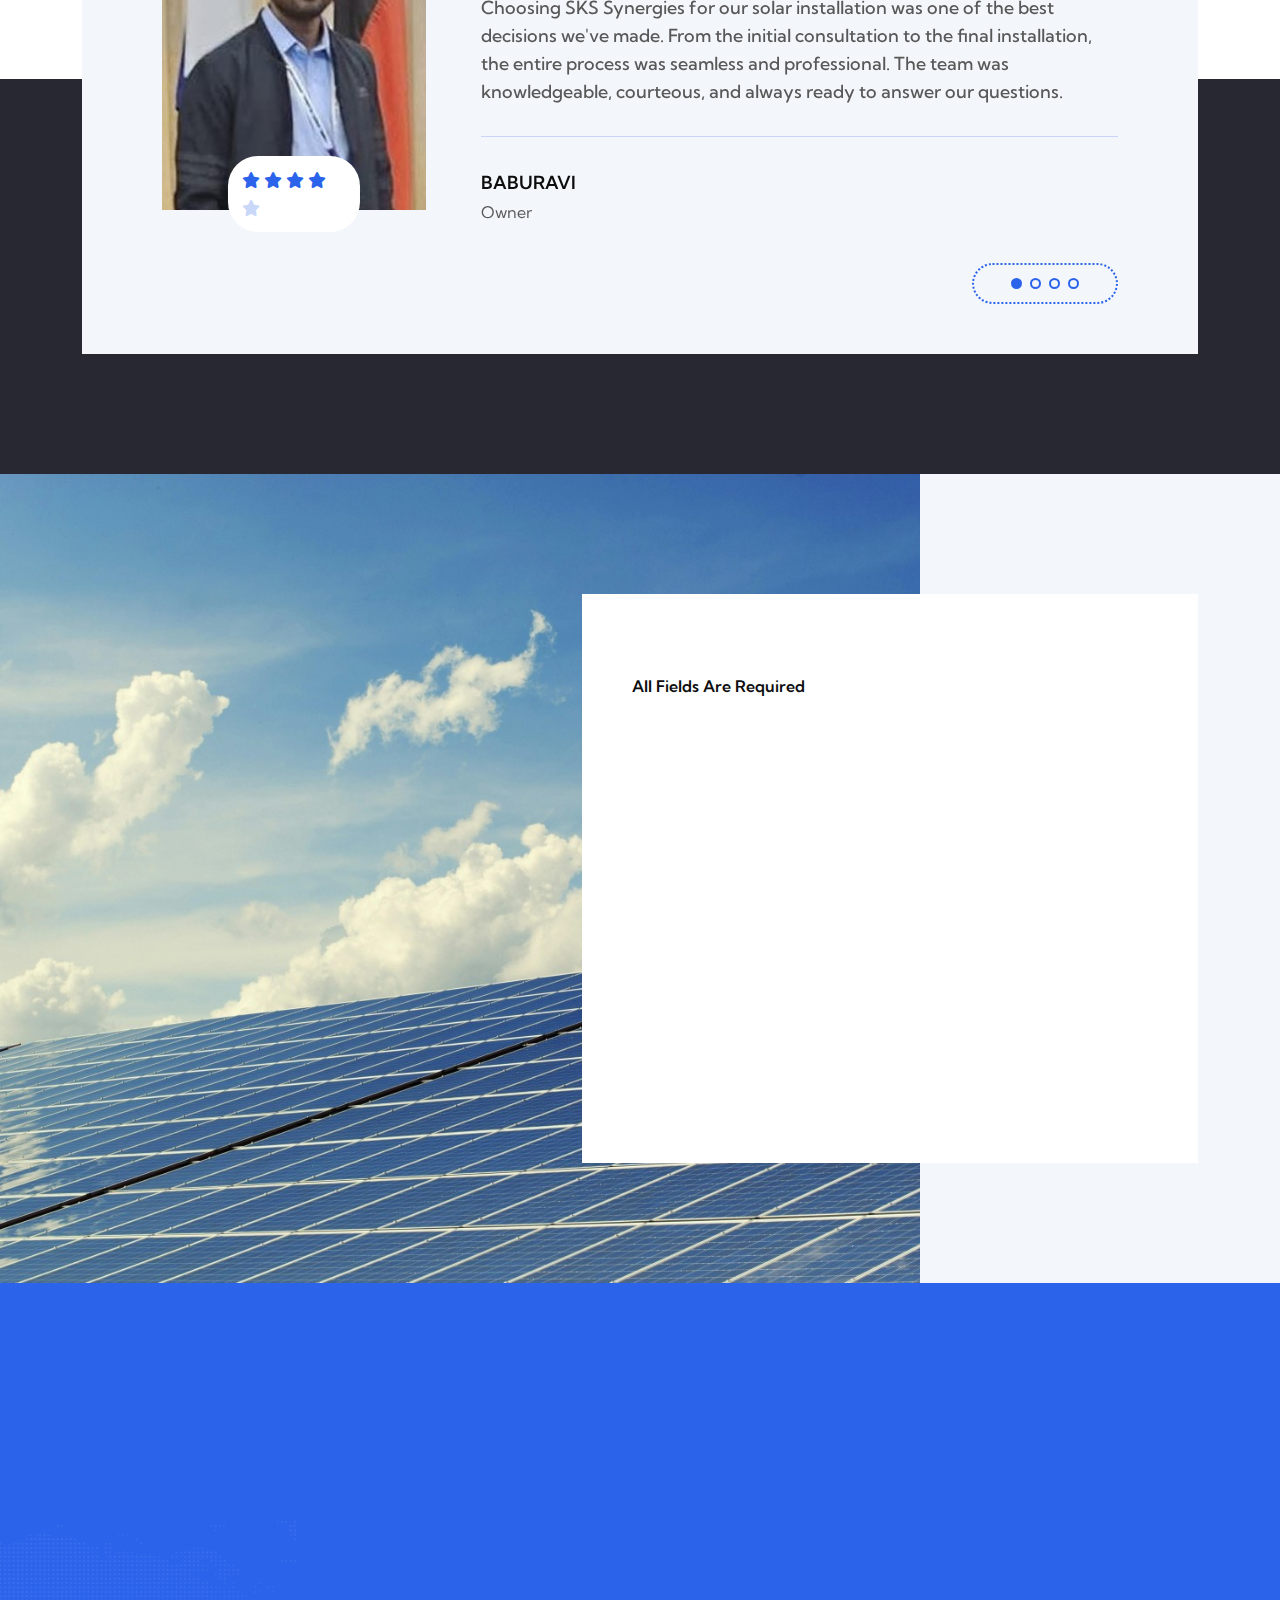
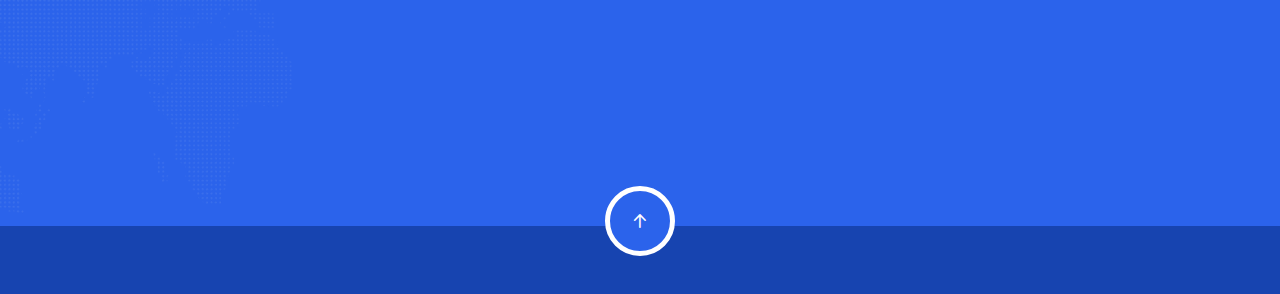
==== commit 8fb75297: "Add files via upload" ====
--- a/index.html
+++ b/index.html
@@ -457,7 +457,7 @@
         <!--<< Marque Section Start >>-->
         <div class="marque-section">
             <div class="container-fluid">
-                <div class="marquee-wrapper style-2 text-slider">
+                <div class="marquee-wrapper style-2">
                     <div class="marquee-inner to-left">
                         <ul class="marqee-list d-flex">
                             <li class="marquee-item style-2">
--- a/assets/css/main.css
+++ b/assets/css/main.css
@@ -4786,6 +4786,8 @@
   background-color: transparent;
   line-height: 55px;
   margin-bottom: -39px;
+  height: 200px;
+  line-height: 150px;
 }
 @media (max-width: 767px) {
   .marquee-wrapper.style-2 {
@@ -4810,6 +4812,22 @@
 .text-slider:not(:last-child) {
   margin-right: 30px;
 }
+.marque-section {
+  position: relative;
+}
+
+.marque-section:before {
+  content: ' ';
+  display: block;
+  position: absolute;
+  left: 0;
+  top: 0;
+  width: 100%;
+  height: 100%;
+  opacity: 0.4;
+  background-image: url('../img/bg.jpg');
+  background-repeat: repeat;
+}
 @media (max-width: 767px) {
   .text-slider {
     font-size: 26px;
@@ -4817,6 +4835,8 @@
 }
 .text-slider img {
   margin-bottom: 10px;
+  width: 30px;
+  height: 30px;
 }
 
 .marquee-inner {
@@ -4836,15 +4856,15 @@
 }
 .marquee-item.style-2 .text-slider {
   text-transform: capitalize;
-  font-size: 60px;
+  font-size: 30px;
   color: var(--header);
   margin-right: 40px;
   line-height: 0;
-  height: 65px;
+  height: 100px;
 }
 @media (max-width: 767px) {
   .marquee-item.style-2 .text-slider {
-    font-size: 36px;
+    font-size: 20px;
   }
 }
 .marquee-item.style-2 .text-style {
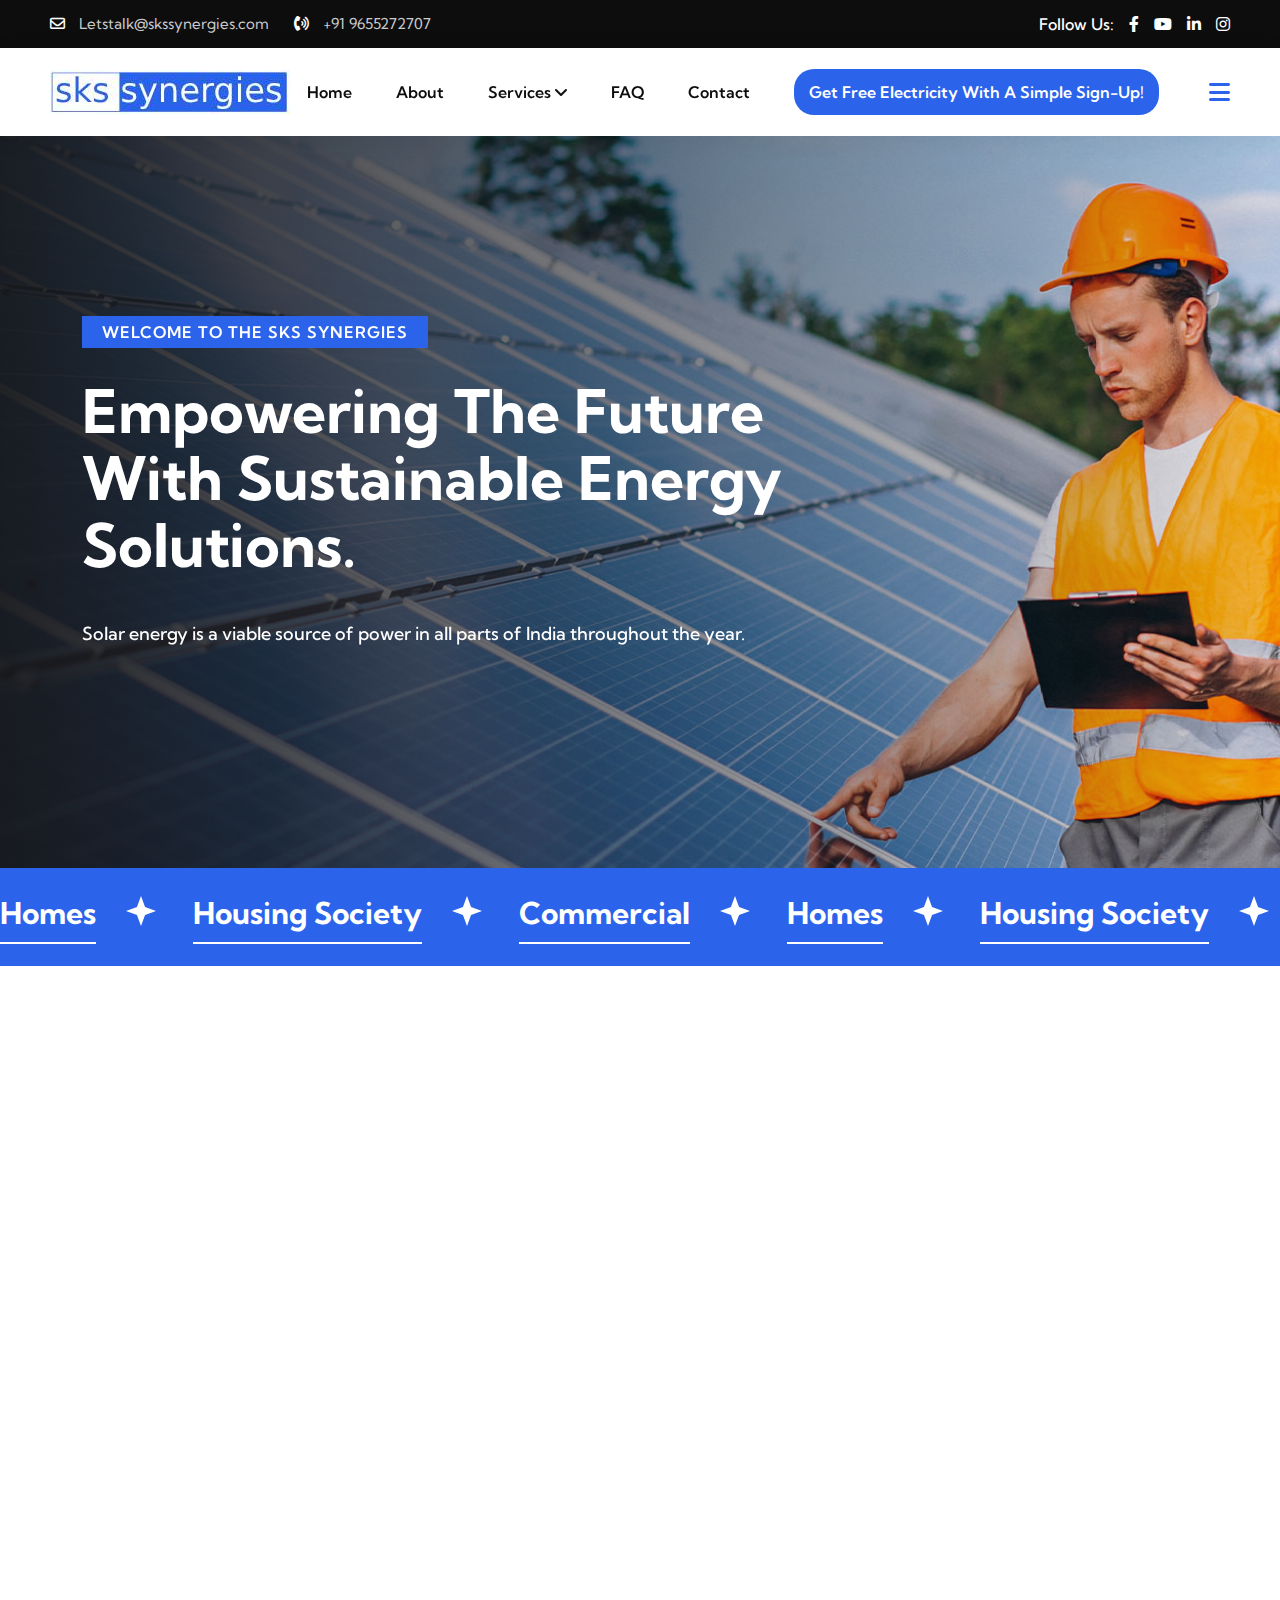
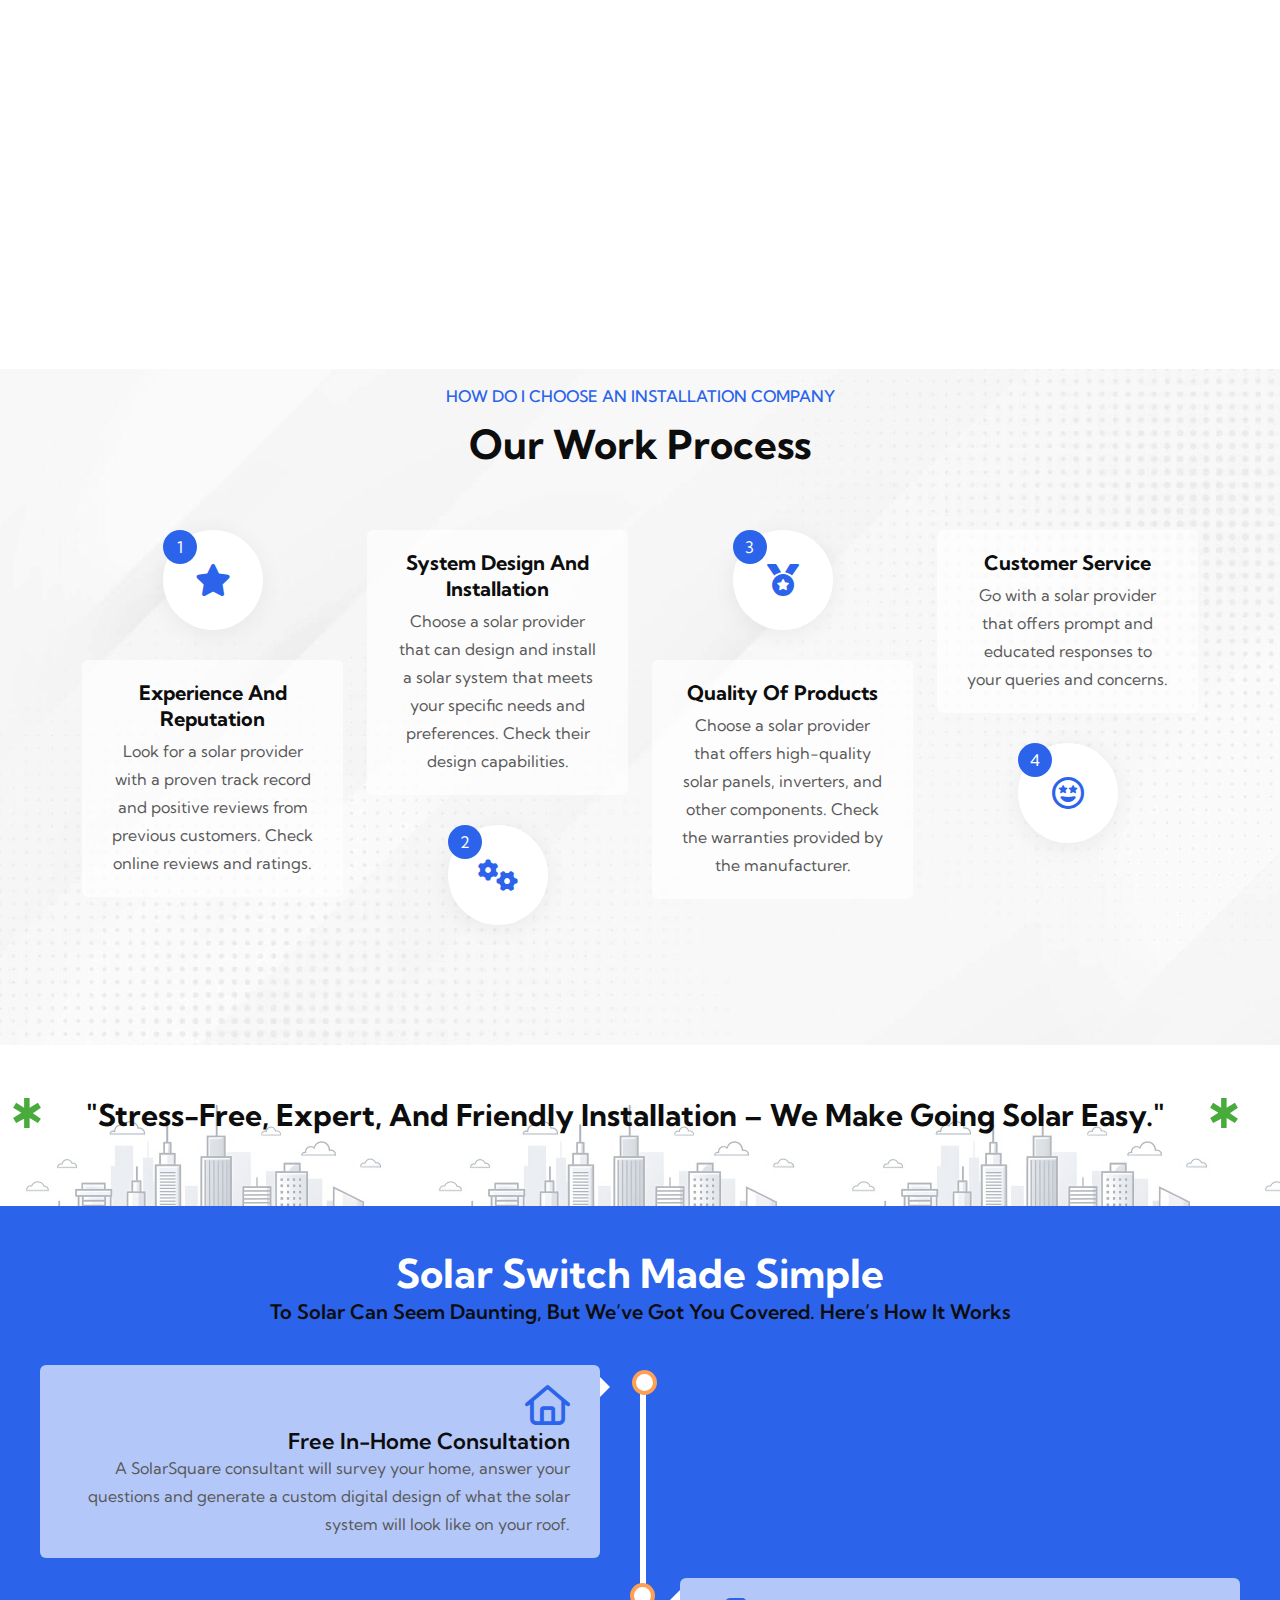
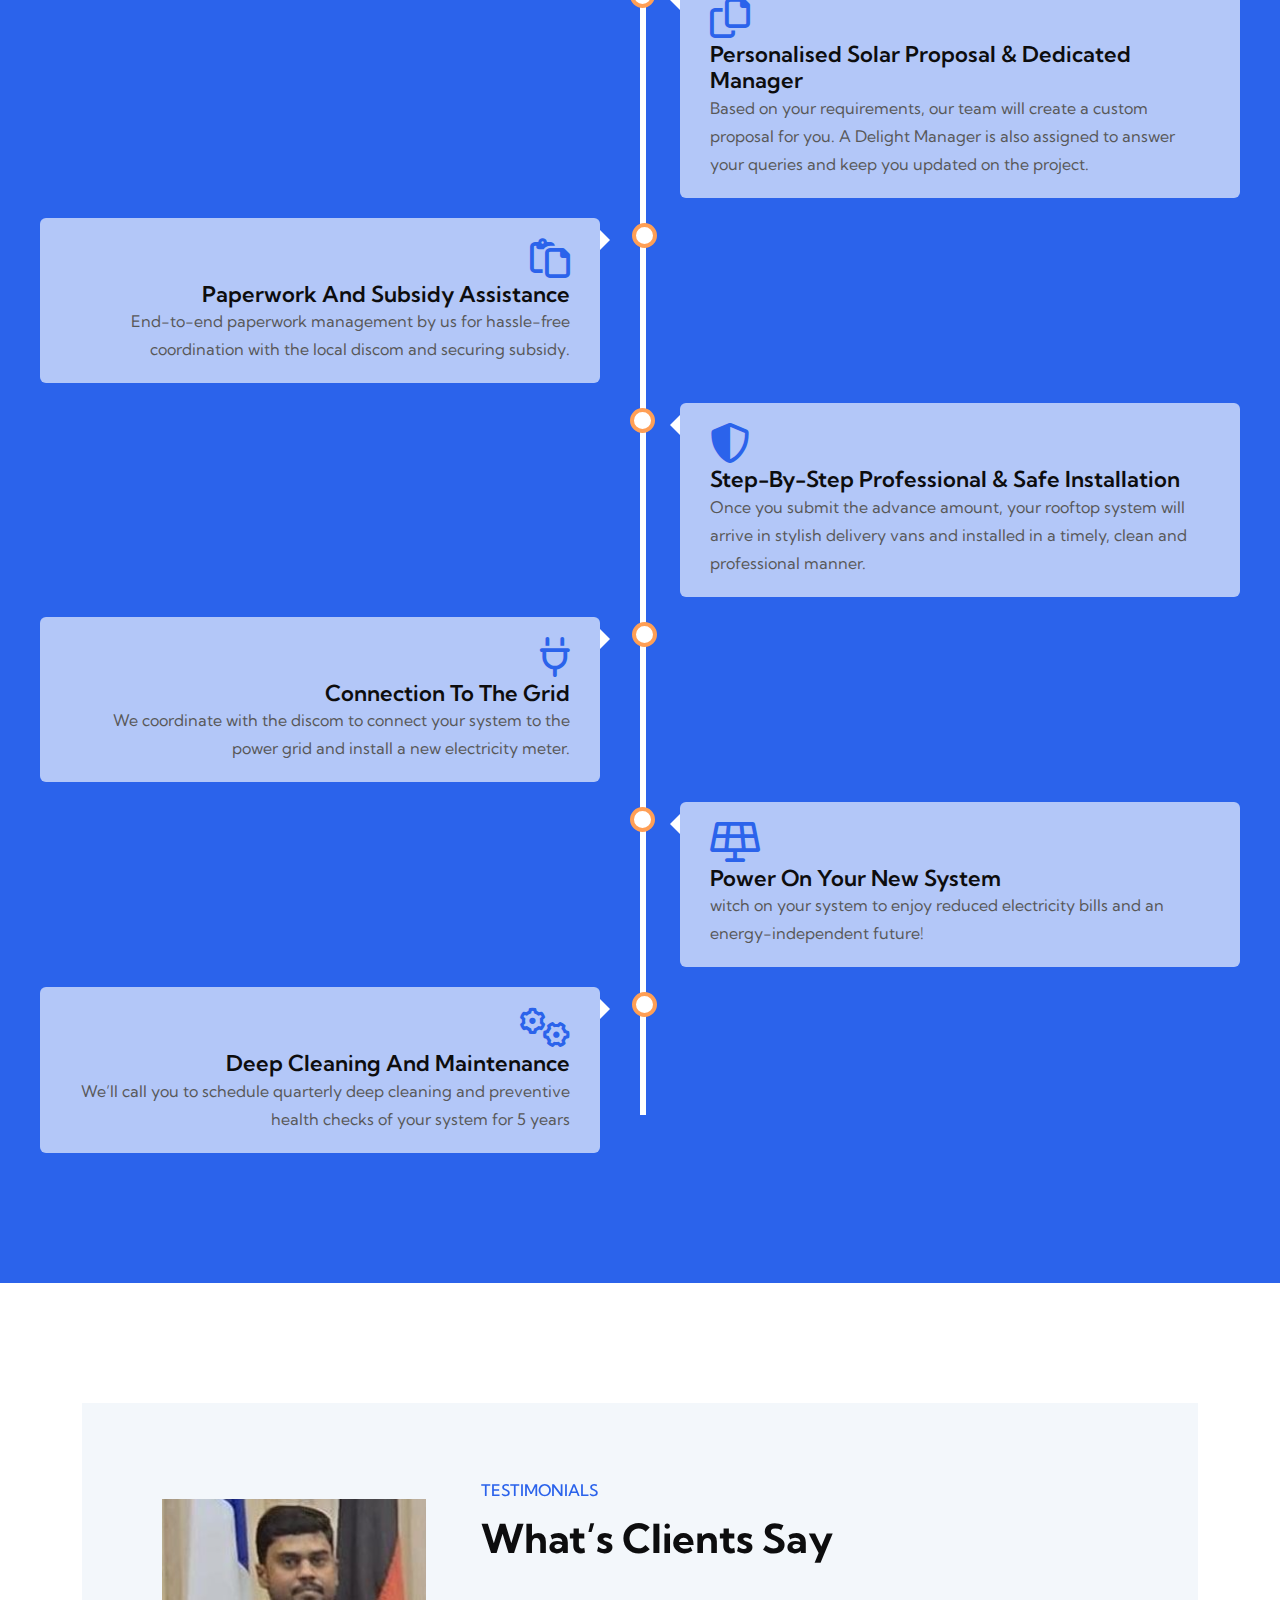
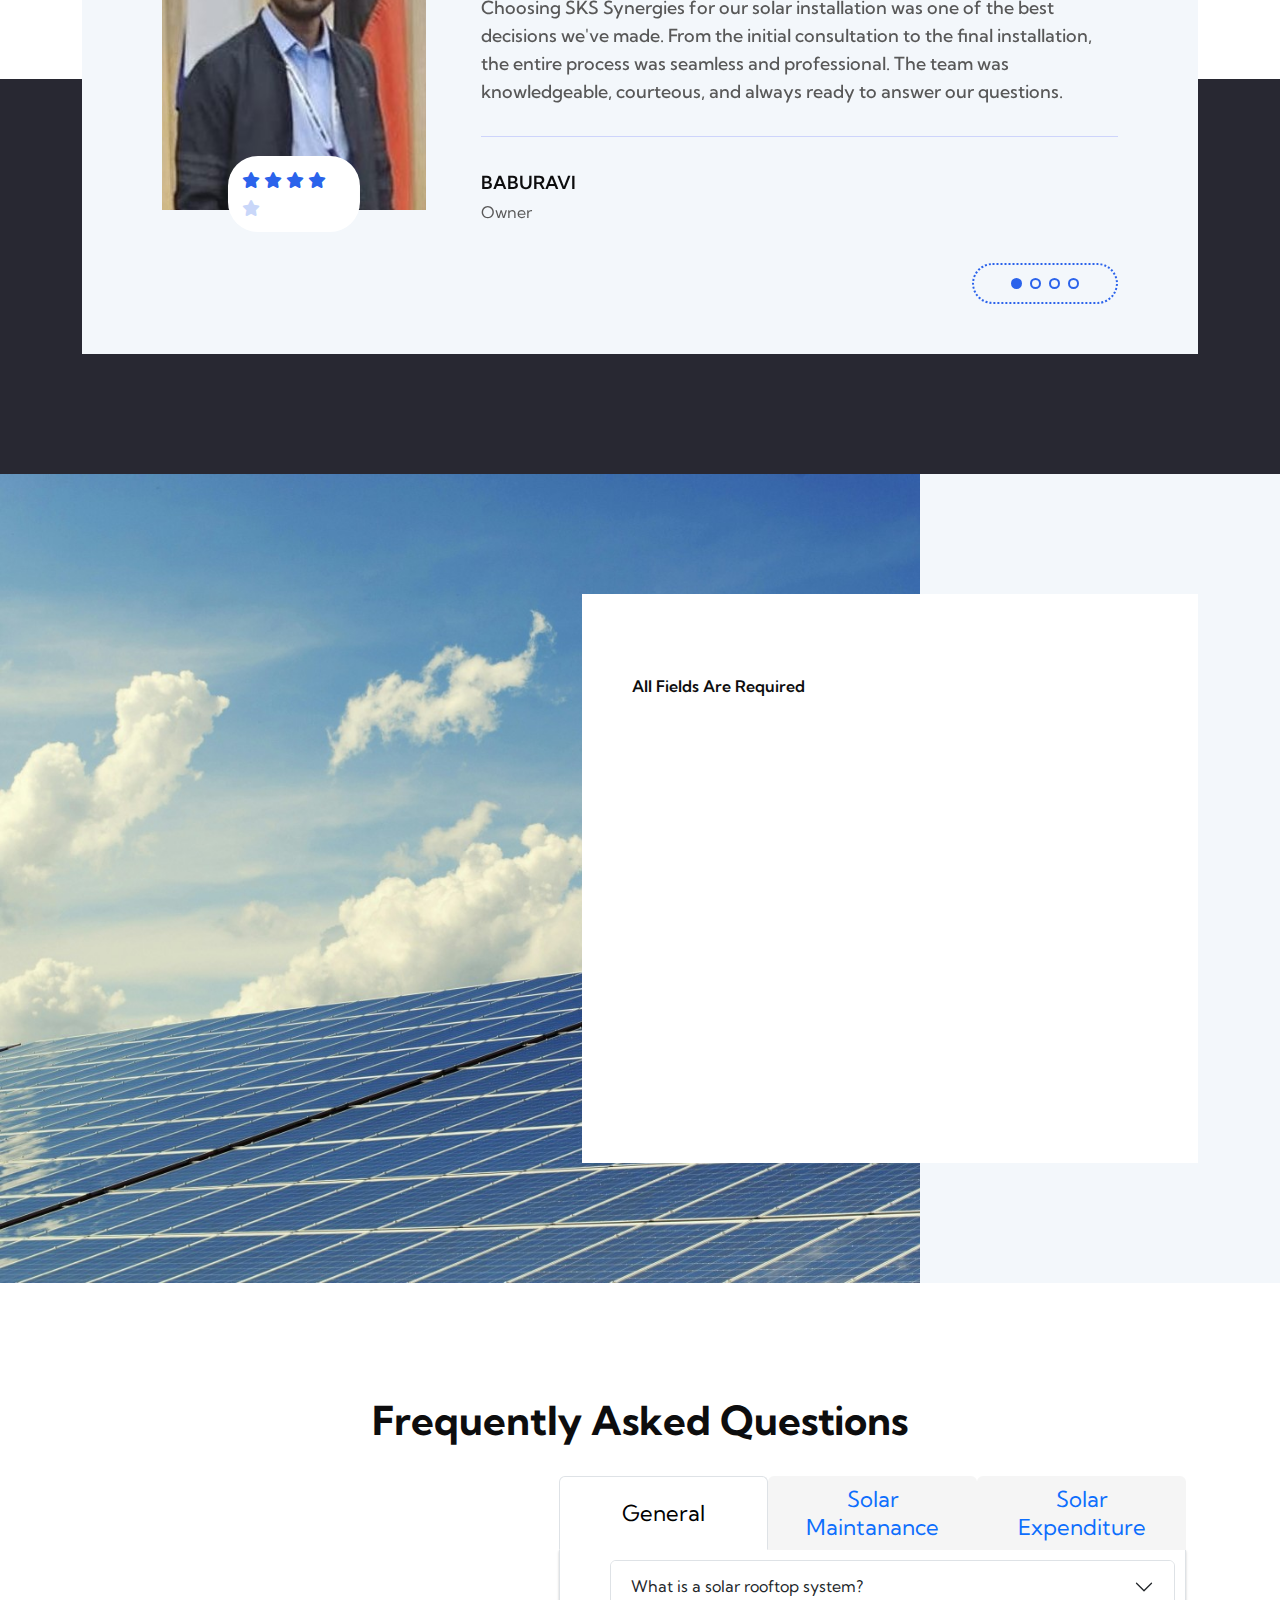
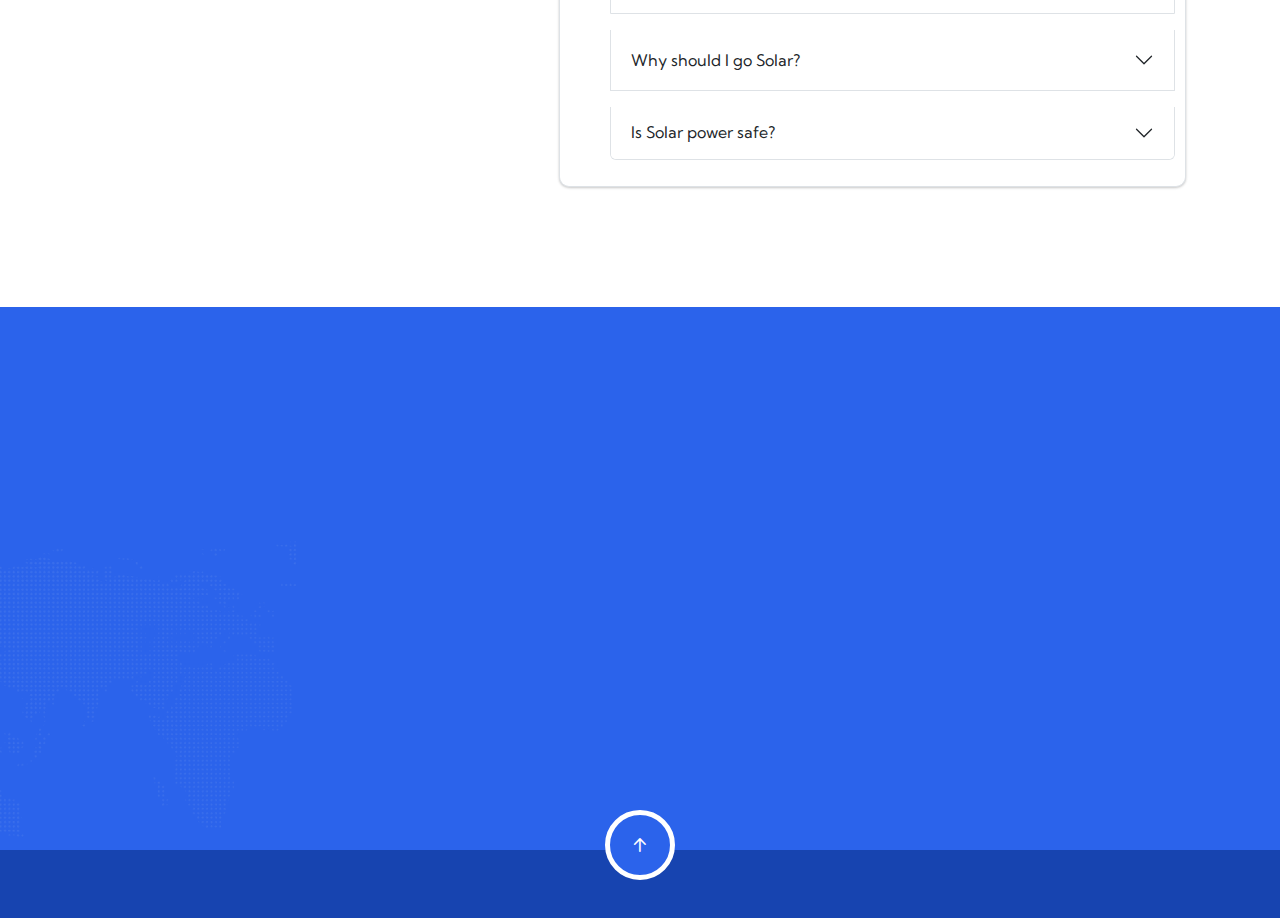
==== commit 4597da55: "Add files via upload" ====
--- a/index.html
+++ b/index.html
@@ -703,7 +703,194 @@
             </div>
         </div>
 
-
+        <!--<< FAQ Section Start >>-->
+        <section class="faq-section-2 fix section-padding">
+            <div class="container">
+                <div class="section-title text-center">
+                    <h2>Frequently Asked Questions</h2>
+                </div>
+            <div class="container">
+                <div class="faq-wrapper">
+                    <div class="row g-4">
+                        <div class="col-lg-5 wow fadeInUp" data-wow-delay=".4s">
+                            <div class="faq-image">
+                                <img src="assets/img/faq.jpg" alt="faq-img">
+                            </div>
+                        </div>
+                        <div class="col-lg-7">
+                            <div class="tab-wrap style-2">
+                                <div class=" mt-4 mt-md-0">
+                                    <nav>
+                                        <div class="nav nav-tabs" id="nav-tab" role="tablist" style="font-size: 22px;">
+                                        <button class="nav-link col-lg-4 active" onclick="openCity(event,'general')" id="generalt" data-toggle="tab" data-target="#general" type="button" role="tab" aria-controls="general" aria-selected="true">General</button>
+                                        <button class="nav-link col-lg-4" onclick="openCity(event,'maintanance')" id="maintanancet" data-toggle="tab" data-target="#maintanance" type="button" role="tab" aria-controls="maintanance" aria-selected="false">Solar Maintanance</button>
+                                        <button class="nav-link col-lg-4" onclick="openCity(event,'expenditure')" id="expendituret" data-toggle="tab" data-target="#expenditure" type="button" role="tab" aria-controls="expenditure" aria-selected="false">Solar Expenditure</button>
+                                        </div>
+                                    </nav>
+                                    <div class="tab-content contact-wrapper-2" id="nav-tabContent">
+                                        <div class="tab-pane show active contact-content" id="general" role="tabpanel" aria-labelledby="generalt">
+                                            <div class="faq-accordion mt-4 mt-md-0">
+                                                <div class="accordion" id="accordion">
+                                                    <div class="accordion-item mb-3" data-wow-delay=".3s">
+                                                        <h5 class="accordion-header">
+                                                            <button class="accordion-button collapsed" type="button" data-bs-toggle="collapse" data-bs-target="#faq1" aria-expanded="true" aria-controls="faq1">
+                                                                What is a solar rooftop system?
+                                                            </button>
+                                                        </h5>
+                                                        <div id="faq1" class="accordion-collapse collapse" data-bs-parent="#accordion">
+                                                            <div class="accordion-body">
+                                                                A solar rooftop system is a combination of many components that convert sunlight into usable electricity.
+                                                                    <br>The components of a rooftop solar include the following -
+                                                                    <ul style="list-style-type: disc;padding-left: 30px;">
+                                                                        <li> Solar panels with PV cells</li>
+                                                                        <li>Solar inverter</li>
+                                                                        <li>Solar panel mounting structures</li>
+                                                                        <li>AC and DC cables</li>
+                                                                        <li>AC combiner box</li>
+                                                                        <li>DC combiner box</li>
+                                                                        <li> Earthing cables</li>
+                                                                        <li>MC4 connectors</li>
+                                                                    </ul>
+                                                            </div>
+                                                        </div>
+                                                    </div>
+                                                    <div class="accordion-item mb-3">
+                                                            <button class="accordion-button collapsed" type="button" data-bs-toggle="collapse" data-bs-target="#faq2" aria-expanded="false" aria-controls="faq2">
+                                                                Why should I go Solar?
+                                                            </button>
+                                                        </h5>
+                                                        <div id="faq2" class="accordion-collapse collapse" data-bs-parent="#accordion">
+                                                            <div class="accordion-body">
+                                                                Investing in solar energy is one of the best financial and environmental decisions you can make. Not only does it help you save money on your monthly electric bills, but it also contributes to a greener planet. Solar energy is a true form of renewable, clean energy that produces zero pollution—whether it's air, noise, or land—and it emits no greenhouse gases. By switching to solar, you’re actively mitigating climate change and doing your part to protect the environment for future generations.
+                                                            </div>
+                                                        </div>
+                                                    </div>
+                                                    <div class="accordion-item mb-3" data-wow-delay=".7s">
+                                                        <h5 class="accordion-header">
+                                                            <button class="accordion-button collapsed" type="button" data-bs-toggle="collapse" data-bs-target="#faq3" aria-expanded="false" aria-controls="faq3">
+                                                                Is Solar power safe?
+
+                                                            </button>
+                                                        </h5>
+                                                        <div id="faq3" class="accordion-collapse collapse" data-bs-parent="#accordion">
+                                                            <div class="accordion-body">
+                                                                The electricity produced by a solar power system is identical to the electricity provided by your local utility company— the only difference is the source. Solar power harnesses the sun's energy to generate electricity, and this process is not only clean but also safe. Unlike traditional power generation methods, solar energy does not release any harmful toxins, pollutants, or greenhouse gases. This makes it one of the safest sources of electricity, with no risk of hazardous by-products, ensuring a healthier and more sustainable future.
+                                                            </div>
+                                                        </div>
+                                                    </div>
+                                                </div>
+                                            </div>
+                                        </div>
+                                        <div class="tab-pane contact-content" id="maintanance" role="tabpanel" aria-labelledby="maintanancet">
+                                            <div class="faq-accordion mt-4 mt-md-0">
+                                                <div class="accordion" id="accordion">
+                                                    <div class="accordion-item mb-3" data-wow-delay=".3s">
+                                                        <h5 class="accordion-header">
+                                                            <button class="accordion-button collapsed" type="button" data-bs-toggle="collapse" data-bs-target="#faq4" aria-expanded="true" aria-controls="faq1">
+                                                                Do I need to clean my Solar Plant?
+
+                                                            </button>
+                                                        </h5>
+                                                        <div id="faq4" class="accordion-collapse collapse" data-bs-parent="#accordion">
+                                                            <div class="accordion-body">
+                                                                Cleaning solar panels 1-2 times a month is often ideal, though the actual frequency can depend on environmental factors such as dust, bird droppings, pollen, or pollution. In some areas, panels may need cleaning more frequently.
+                                                            </div>
+                                                        </div>
+                                                    </div>
+                                                    <div class="accordion-item mb-3">
+                                                            <button class="accordion-button collapsed" type="button" data-bs-toggle="collapse" data-bs-target="#faq5" aria-expanded="false" aria-controls="faq2">
+                                                                What is the life of a rooftop solar system?
+
+                                                            </button>
+                                                        </h5>
+                                                        <div id="faq5" class="accordion-collapse collapse" data-bs-parent="#accordion">
+                                                            <div class="accordion-body">
+
+                                                                The Solar Plant life is 25 years. The main components are solar panels and inverters. Solar panels have a warranty of 25 years and inverter warranty ranges from 5-12 years.
+                                                            </div>
+                                                        </div>
+                                                    </div>
+                                                    <div class="accordion-item mb-3" data-wow-delay=".7s">
+                                                        <h5 class="accordion-header">
+                                                            <button class="accordion-button collapsed" type="button" data-bs-toggle="collapse" data-bs-target="#faq6" aria-expanded="false" aria-controls="faq3">
+                                                                Can Solar projects damage my roof?
+                                                            </button>
+                                                        </h5>
+                                                        <div id="faq6" class="accordion-collapse collapse" data-bs-parent="#accordion">
+                                                            <div class="accordion-body">
+                                                                SolarSquare Energy has a UL certification (one of the highest quality and safety standards in the world) and ensures that no damage to the existing structures takes place during the installation or running of the solar plant.
+                                                            </div>
+                                                        </div>
+                                                    </div>
+                                                </div>
+                                            </div>
+                                        </div>
+                                        <div class="tab-pane contact-content" id="expenditure" role="tabpanel" aria-labelledby="expendituret">
+                                            <div class="faq-accordion mt-4 mt-md-0">
+                                                <div class="accordion" id="accordion">
+                                                    <div class="accordion-item mb-3" data-wow-delay=".3s">
+                                                        <h5 class="accordion-header">
+                                                            <button class="accordion-button collapsed" type="button" data-bs-toggle="collapse" data-bs-target="#faq7" aria-expanded="true" aria-controls="faq7">
+                                                                How much does a solar Plant cost?
+                                                            </button>
+                                                        </h5>
+                                                        <div id="faq7" class="accordion-collapse collapse" data-bs-parent="#accordion">
+                                                            <div class="accordion-body">
+                                                                The cost of a solar plant depends on its size, configuration and degree of supporting structures required. We provide you multiple options to choose from, designed specifically to meet your requirements.
+                                                            </div>
+                                                        </div>
+                                                    </div>
+                                                    <div class="accordion-item mb-3">
+                                                            <button class="accordion-button collapsed" type="button" data-bs-toggle="collapse" data-bs-target="#faq8" aria-expanded="false" aria-controls="faq2">
+                                                                Are financing options available for Solar Rooftop projects?
+                                                            </button>
+                                                        </h5>
+                                                        <div id="faq8" class="accordion-collapse collapse" data-bs-parent="#accordion">
+                                                            <div class="accordion-body">
+                                                                SolarSquare Energy provides lucrative EMI options while also facilitating collateral free loan facilities provided by various banking institutions for solar projects.
+                                                            </div>
+                                                        </div>
+                                                    </div>
+                                                    <div class="accordion-item mb-3" data-wow-delay=".7s">
+                                                        <h5 class="accordion-header">
+                                                            <button class="accordion-button collapsed" type="button" data-bs-toggle="collapse" data-bs-target="#faq9" aria-expanded="false" aria-controls="faq3">
+                                                                What is the break-even period for Solar rooftop projects?
+                                                            </button>
+                                                        </h5>
+                                                        <div id="faq9" class="accordion-collapse collapse" data-bs-parent="#accordion">
+                                                            <div class="accordion-body">
+                                                                Rooftop solar projects are among the most lucrative investments for industrial, commercial and residential projects. The breakeven is achieved in 2-4 years itself, while you enjoy savings for the project life of 25 years.
+                                                            </div>
+                                                        </div>
+                                                    </div>
+                                                </div>
+                                            </div>
+                                         </div>
+                                    </div>
+                                </div>
+                            </div>
+                        </div>
+                        
+                    </div>
+                </div>
+            </div>
+        </section>
+        
+        <script>
+            function openCity(evt, cityName) {
+              var i, x, tablinks;
+              x = document.getElementsByClassName("tab-pane");
+              for (i = 0; i < x.length; i++) {
+                x[i].style.display = "none";
+              }
+              tablinks = document.getElementsByClassName("nav-link");
+              for (i = 0; i < x.length; i++) {
+                tablinks[i].className = tablinks[i].className.replace(" active", "");
+              }
+              document.getElementById(cityName).style.display = "block";
+              evt.currentTarget.className += " active";
+            }
+            </script>
 
         <!--<< Footer Section Start >>-->
         <footer class="footer-section footer-bg">
--- a/assets/css/main.css
+++ b/assets/css/main.css
@@ -8023,3 +8023,20 @@
   left: 0%;
   }
 }
+
+
+.tab-content
+{
+  background: white;
+  padding: 10px;
+  border: 1px solid #dee2e6;
+  border-top: none;
+  border-radius: 10px;
+  border-top-left-radius: 0;
+  border-top-right-radius: 0;
+  box-shadow: 0 1px 3px rgba(0, 0, 0, 0.12), 0 1px 2px rgba(0, 0, 0, 0.105);
+}
+.tab-content:hover
+{
+  box-shadow: 1px 10px 5px 0px rgba(0, 0, 0, 0.123);
+}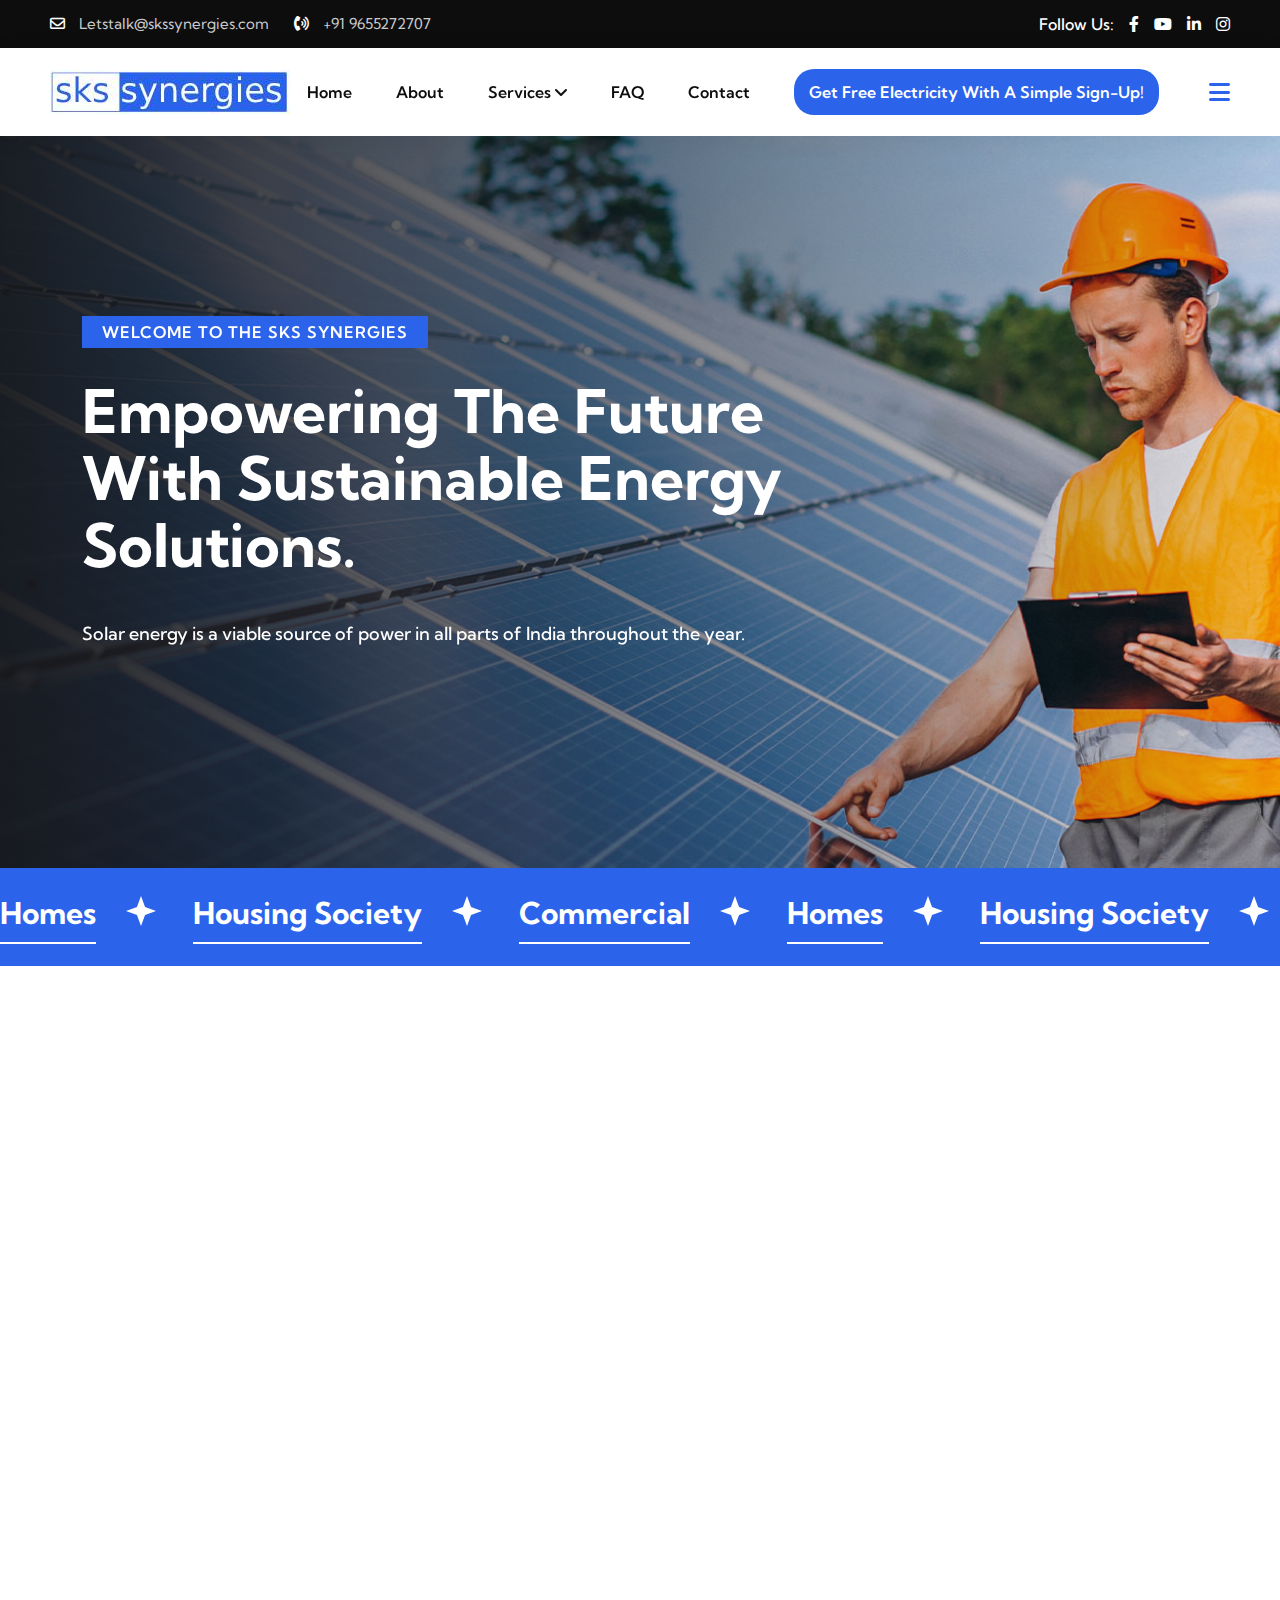
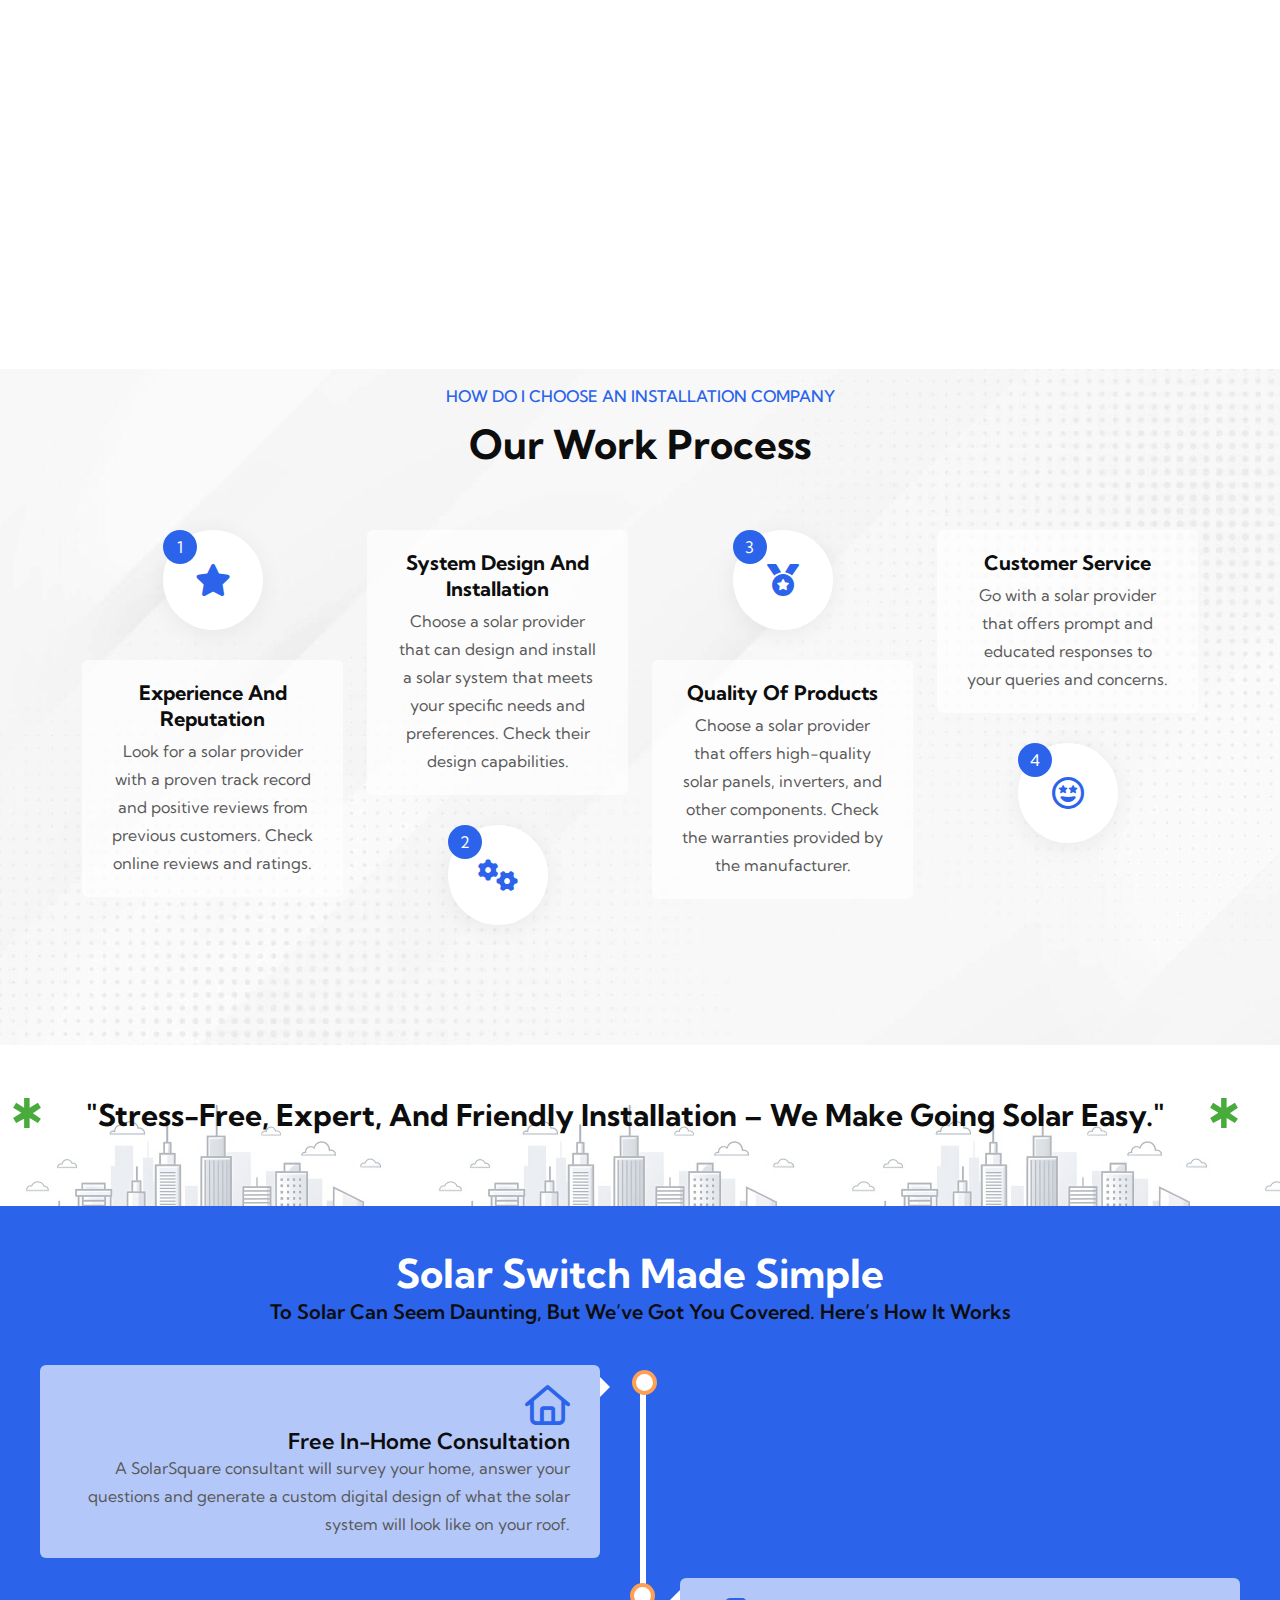
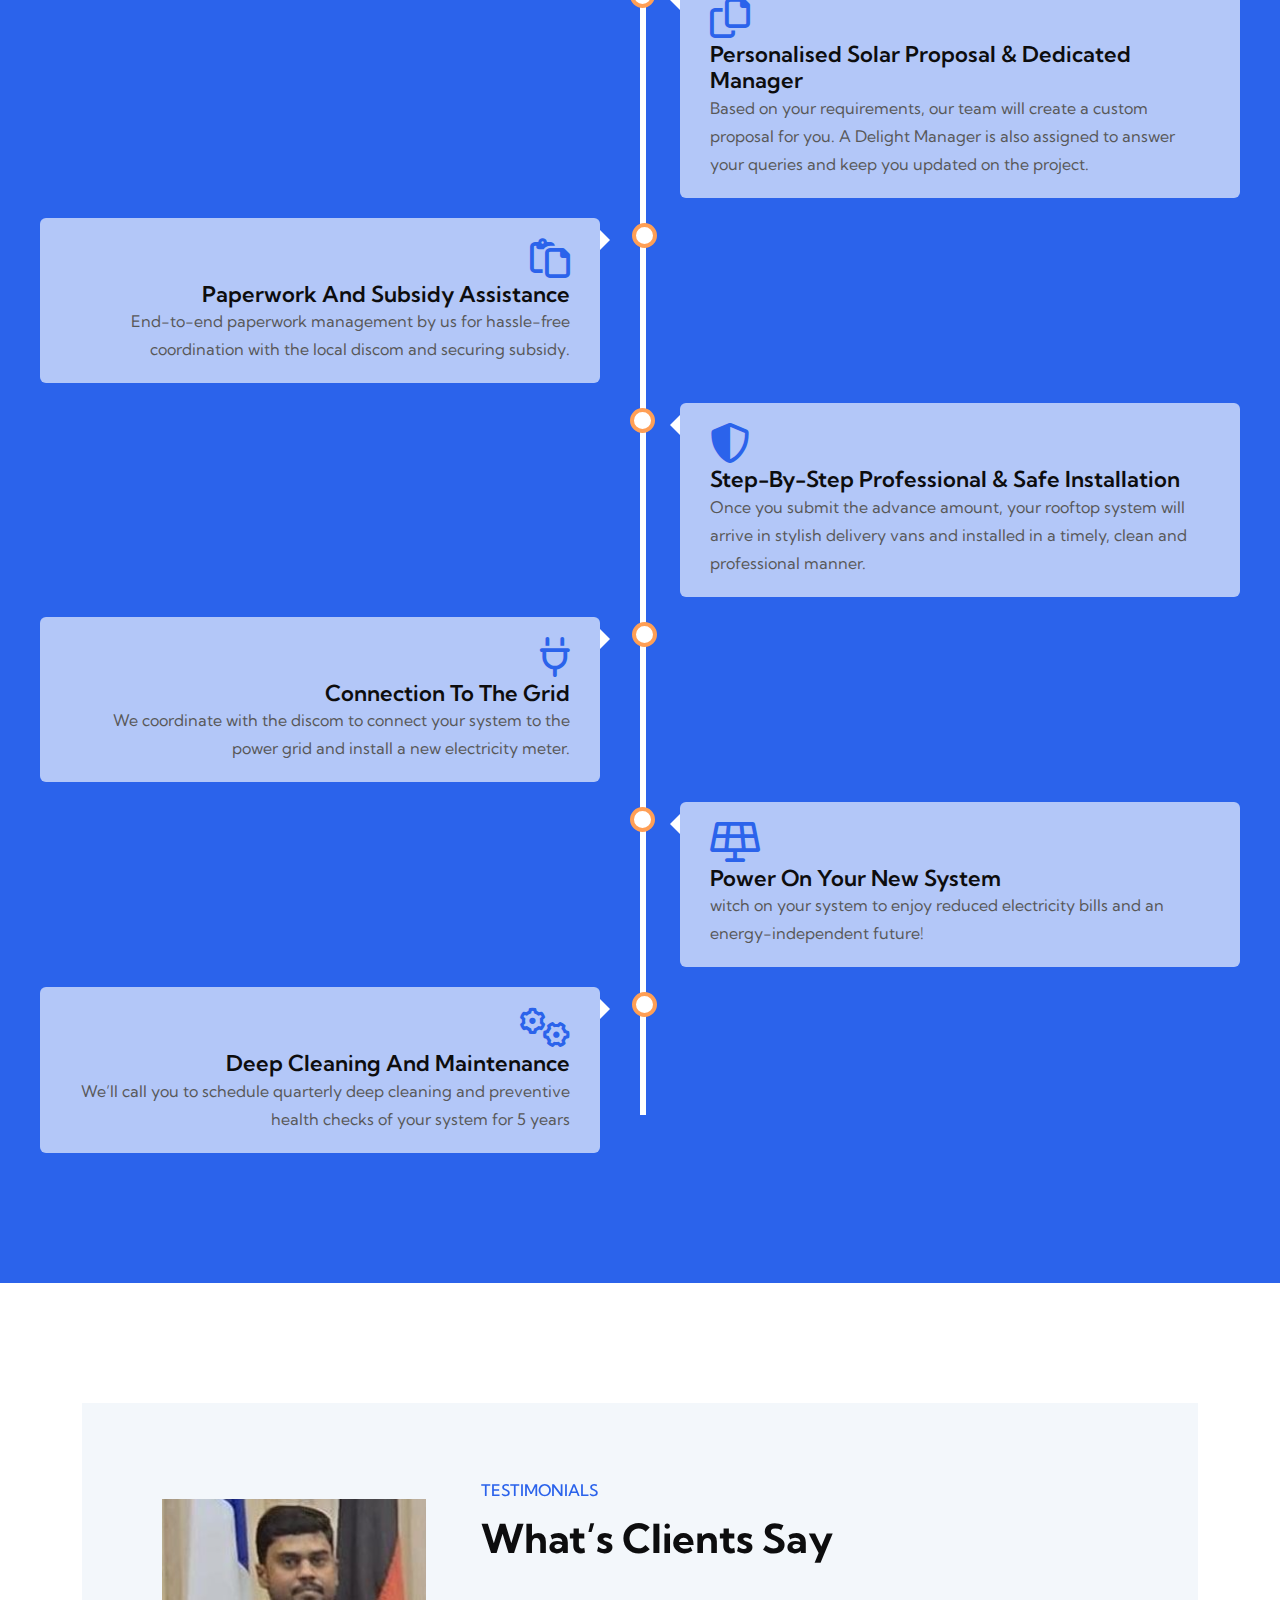
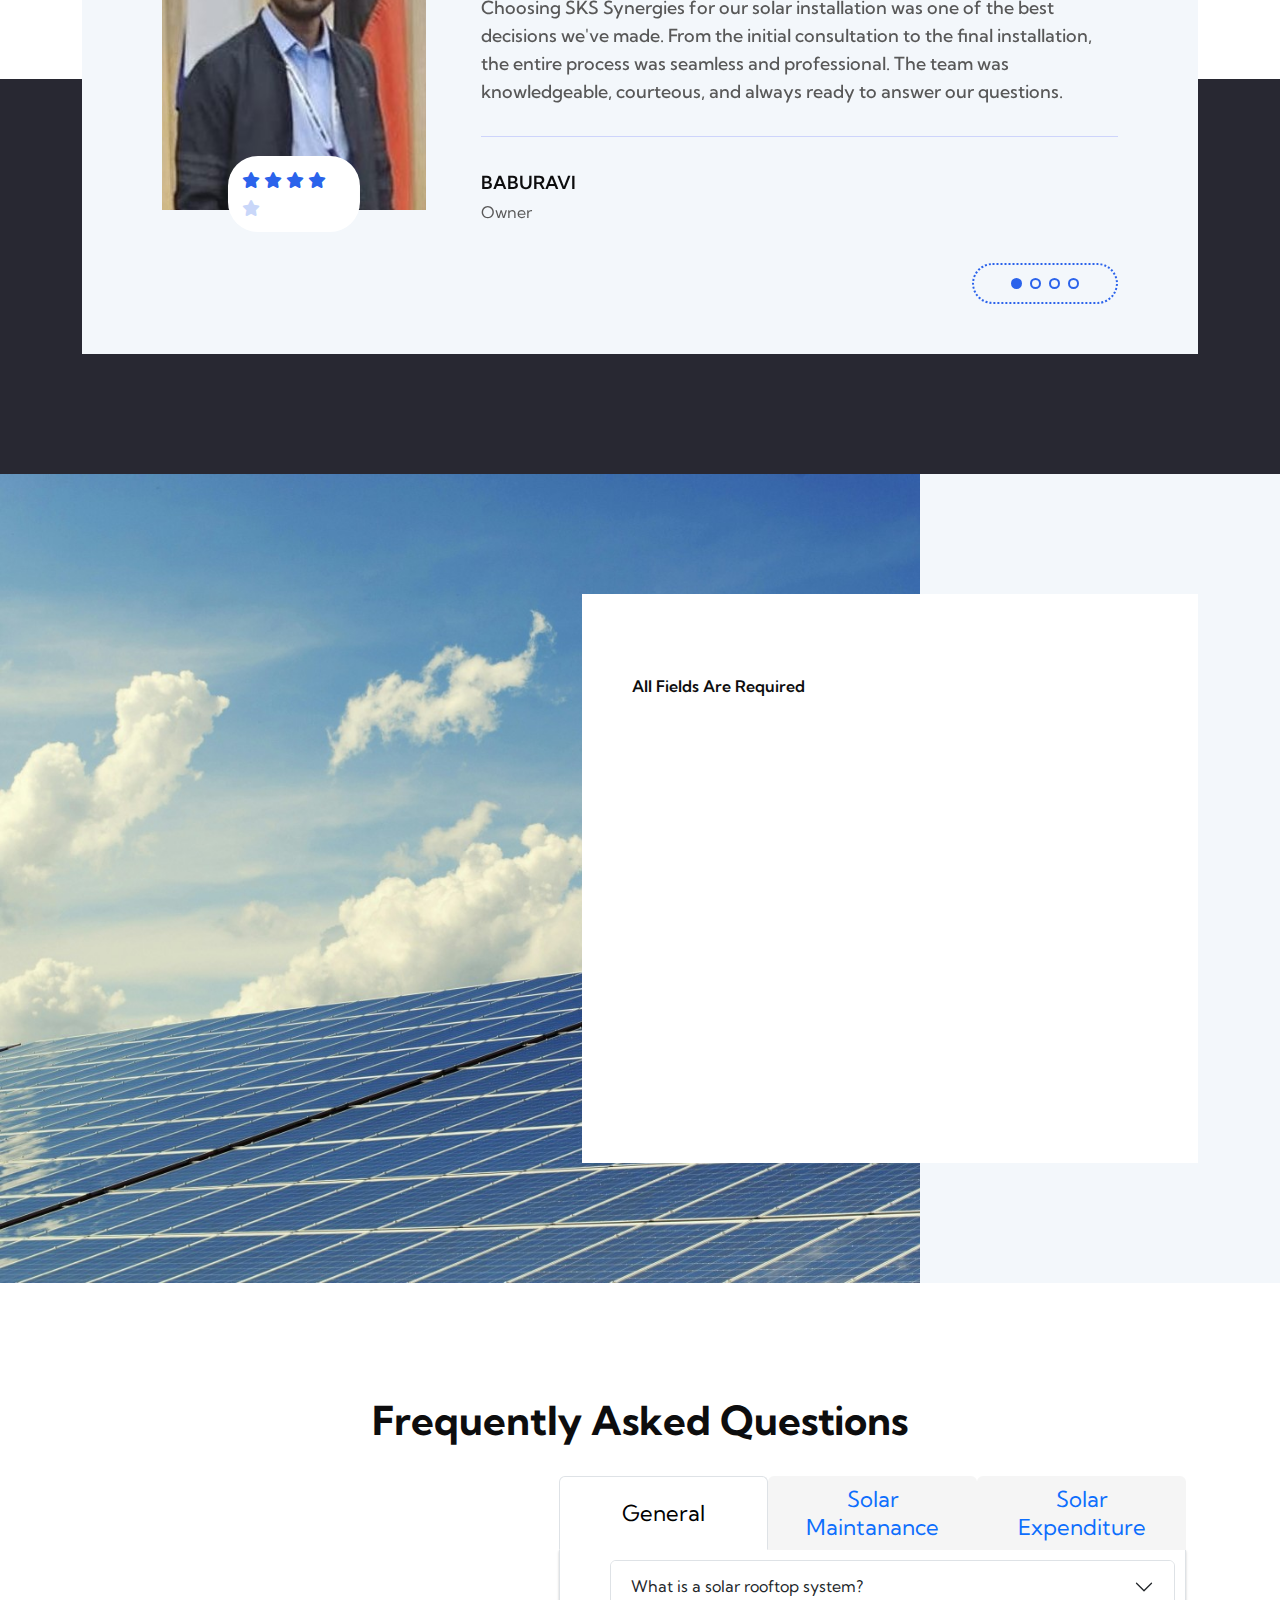
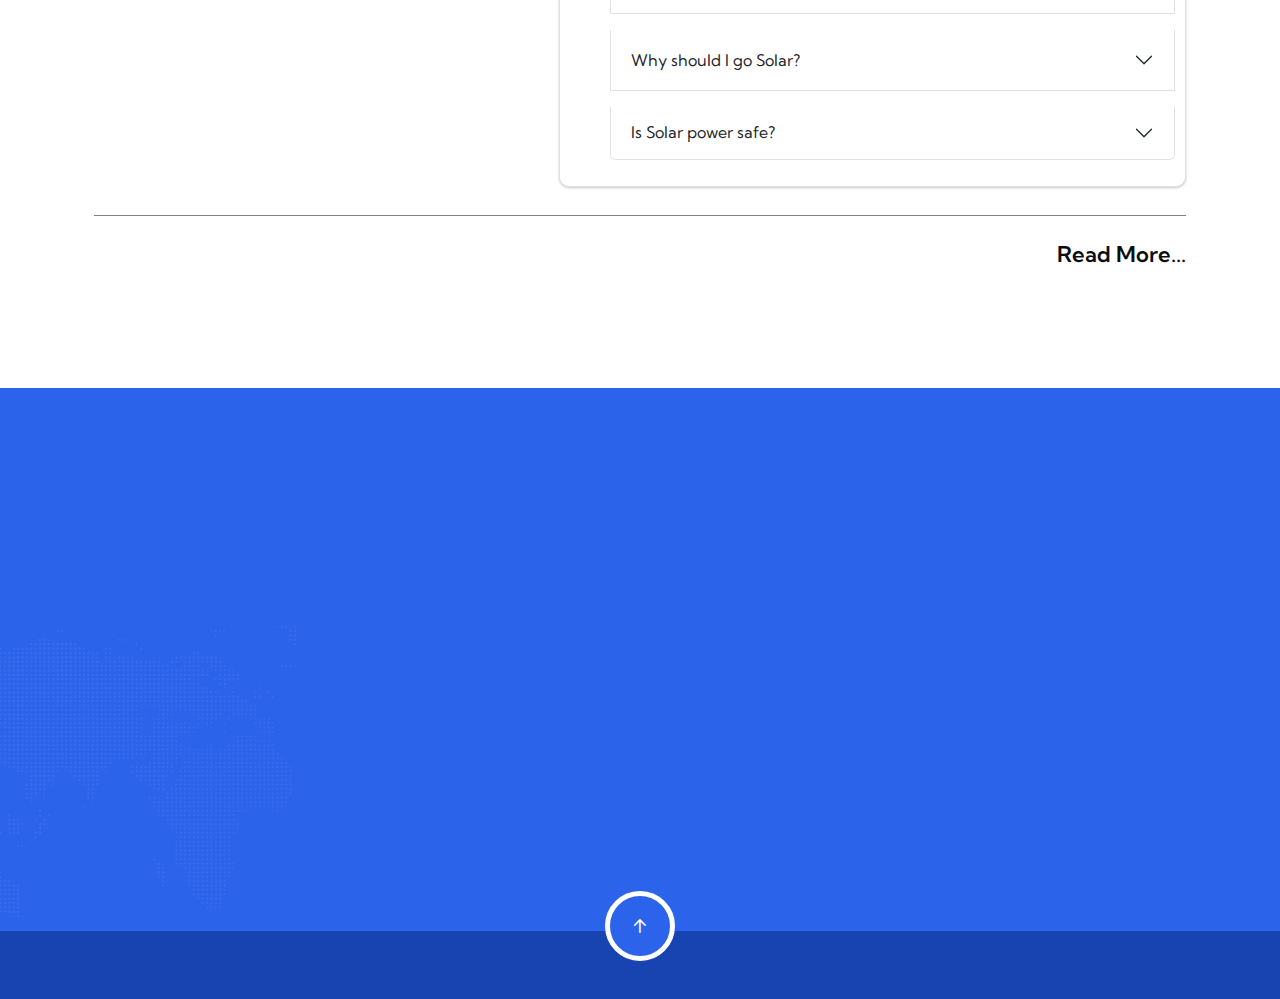
==== commit a140244c: "Add files via upload" ====
--- a/index.html
+++ b/index.html
@@ -873,6 +873,9 @@
                         
                     </div>
                 </div>
+                <div>
+                    <h3 style="text-align: right;border-top: 1px solid grey;padding-top: 25px;"><a href="faq.html">Read More...</a></h3>
+                </div>
             </div>
         </section>
         
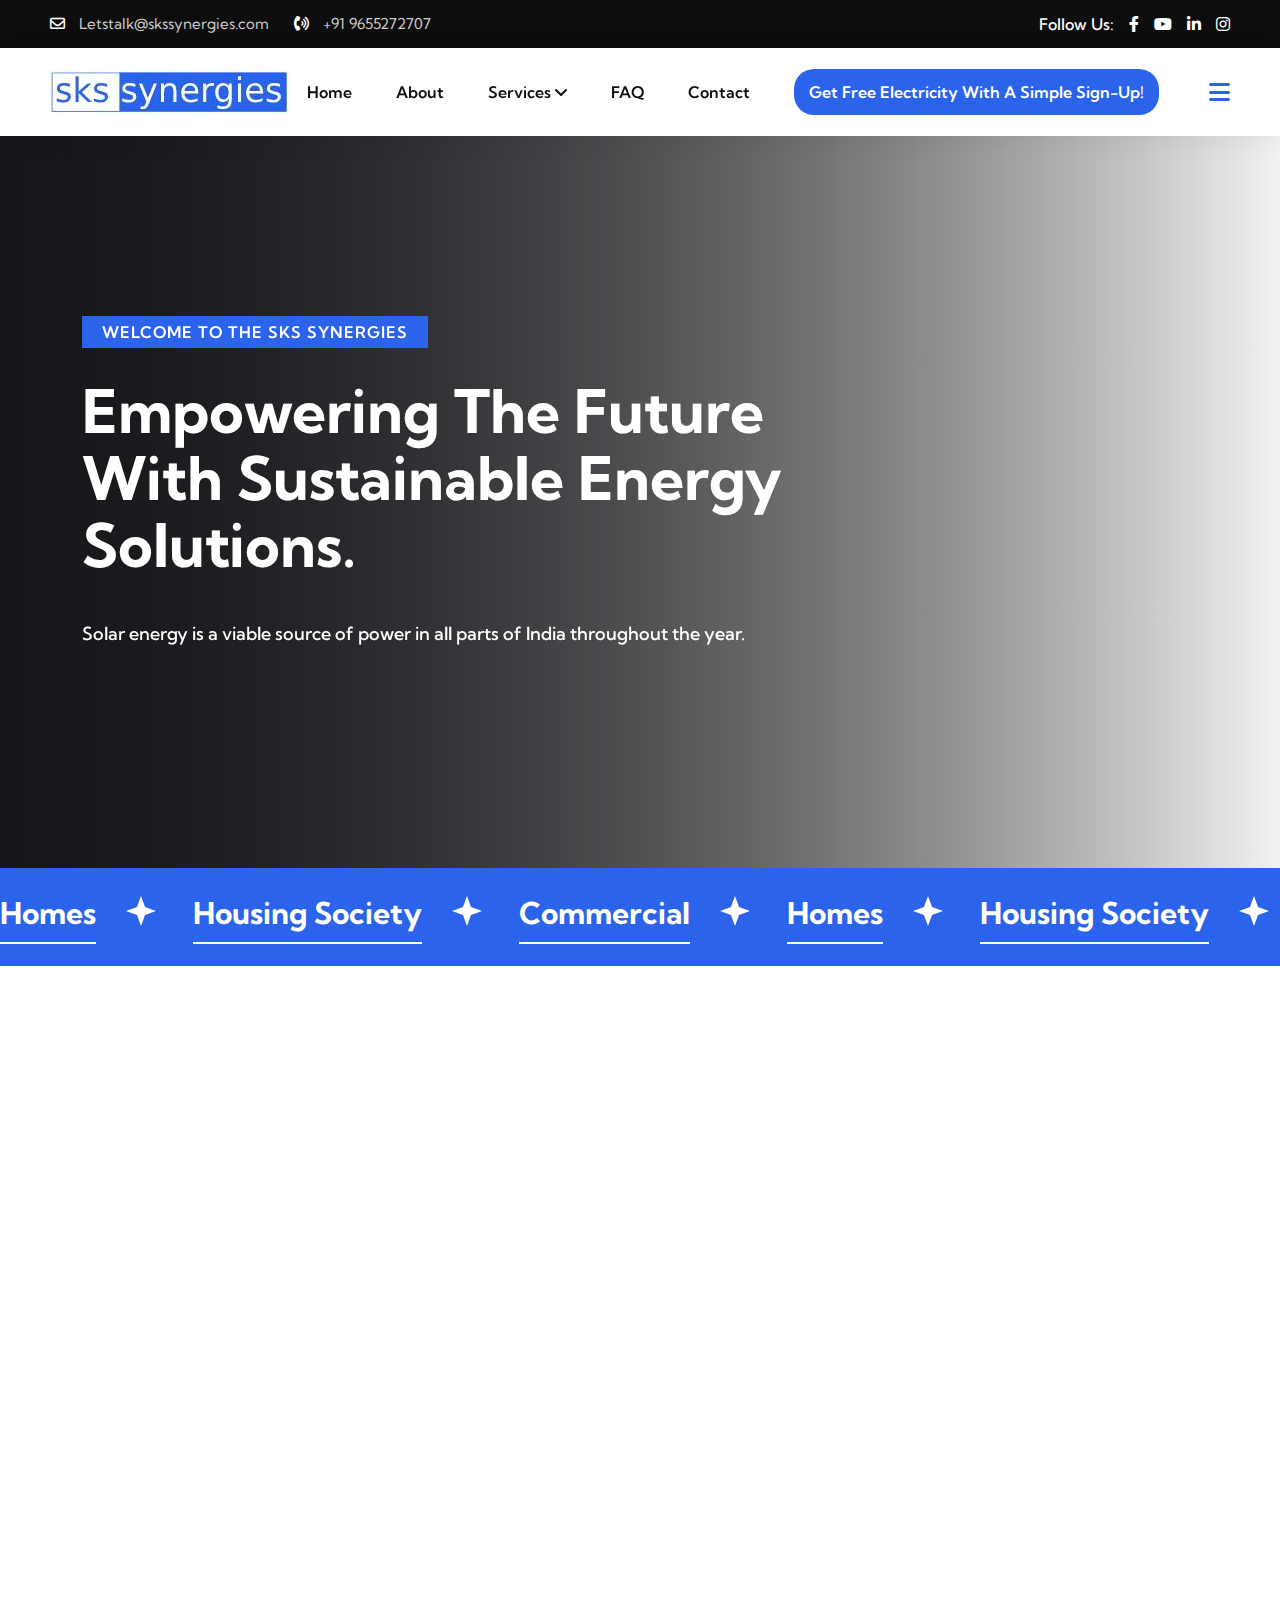
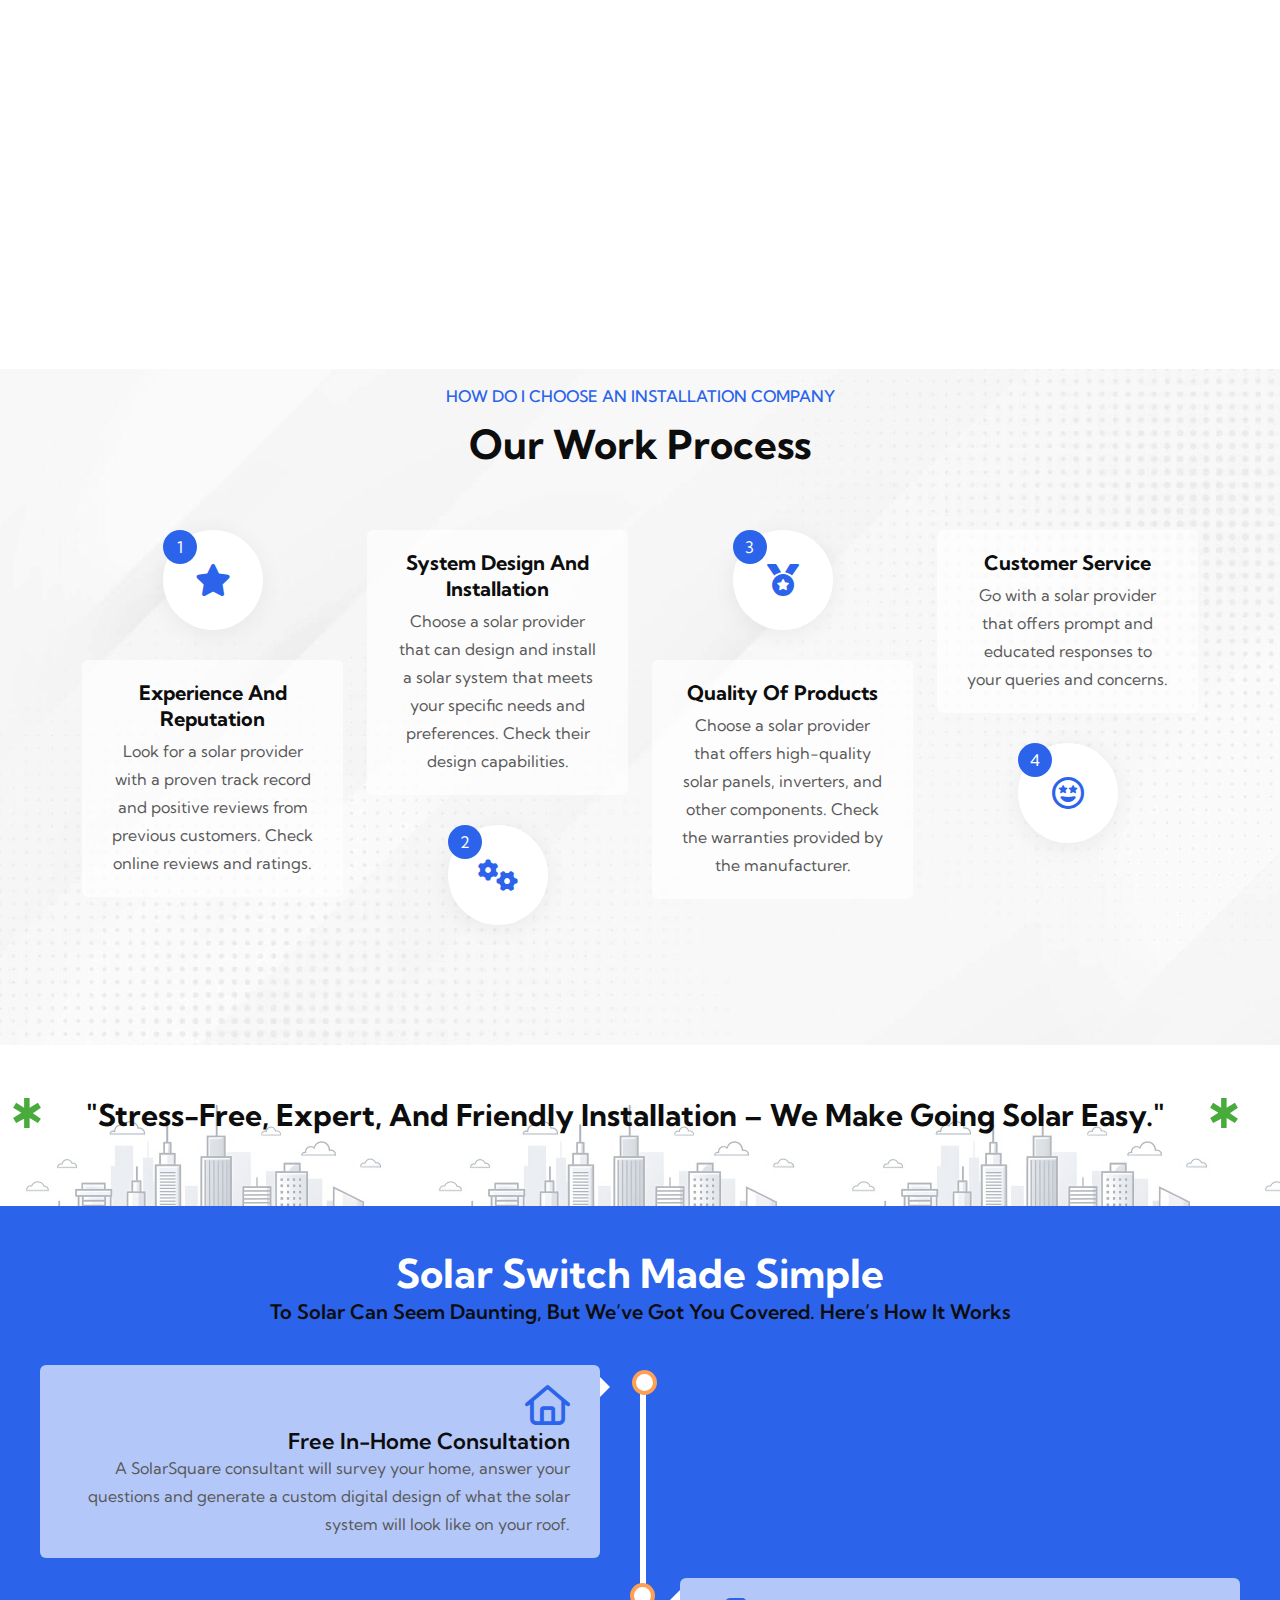
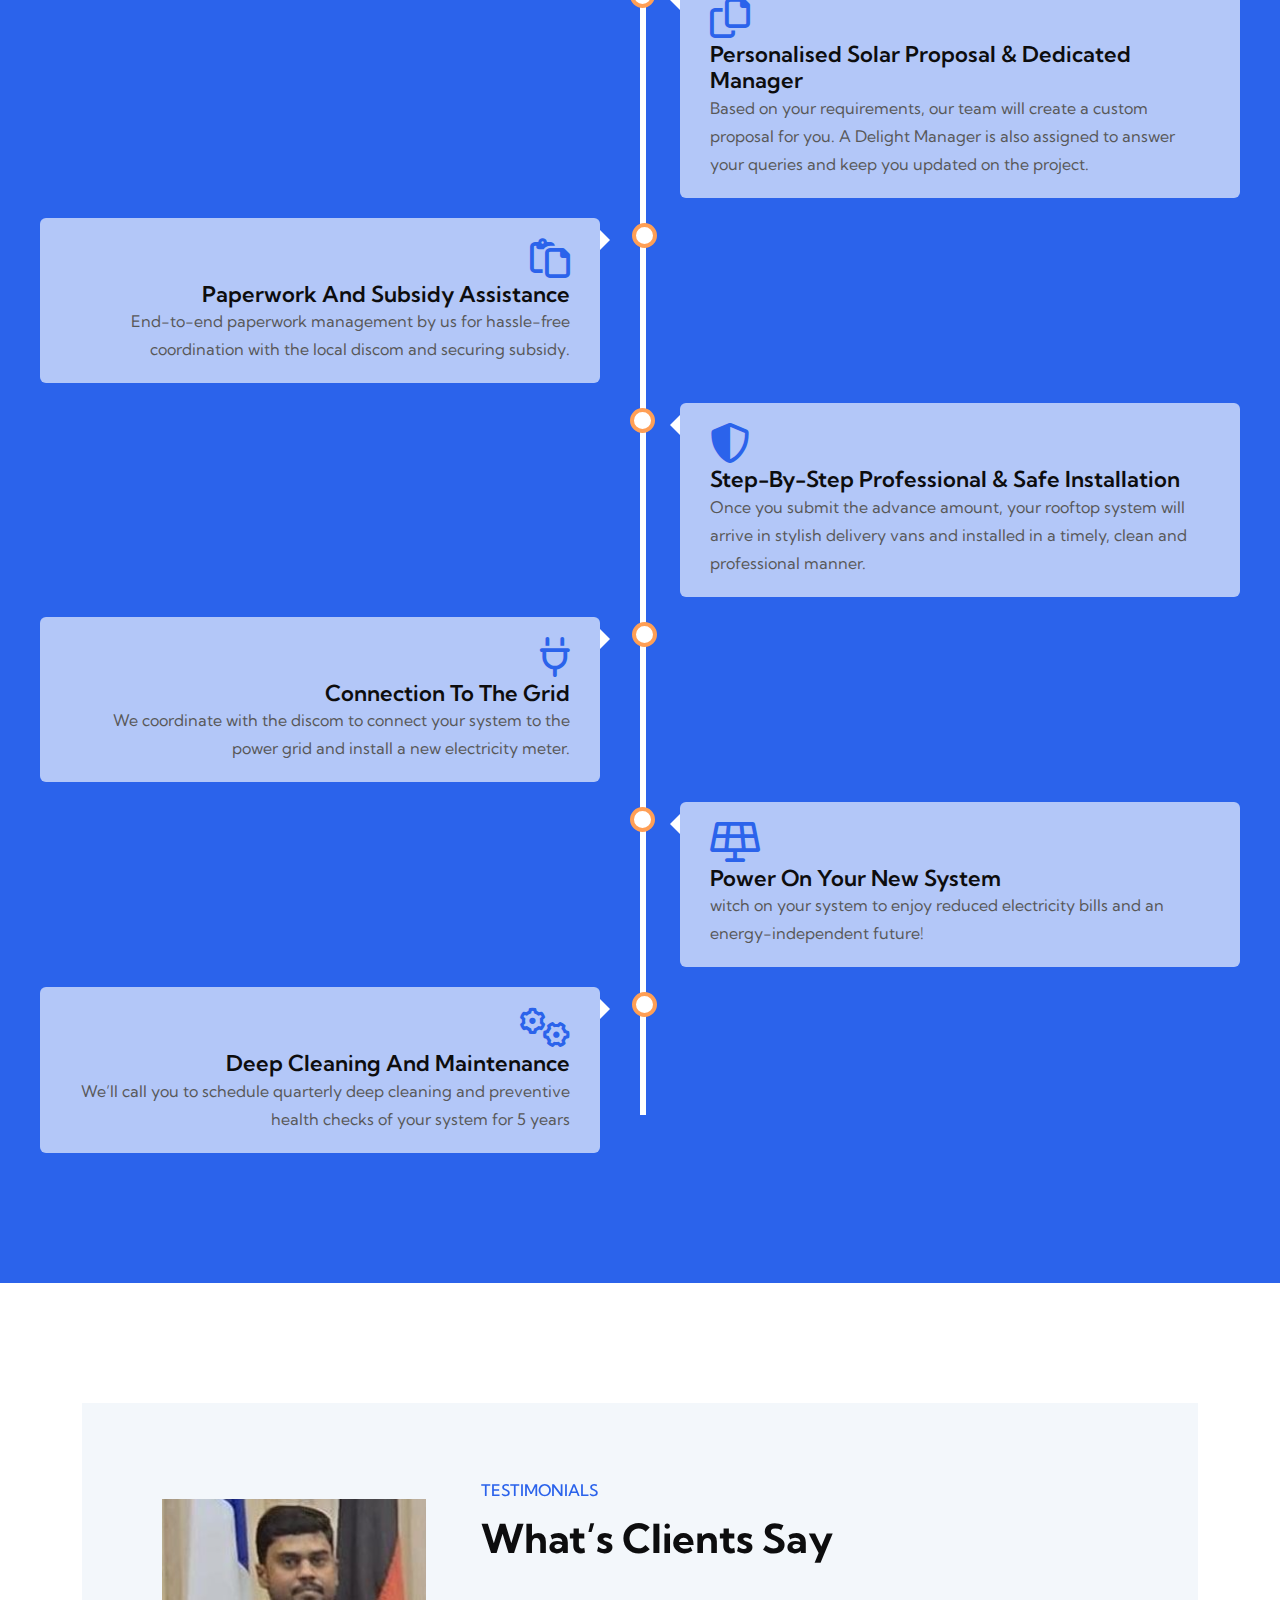
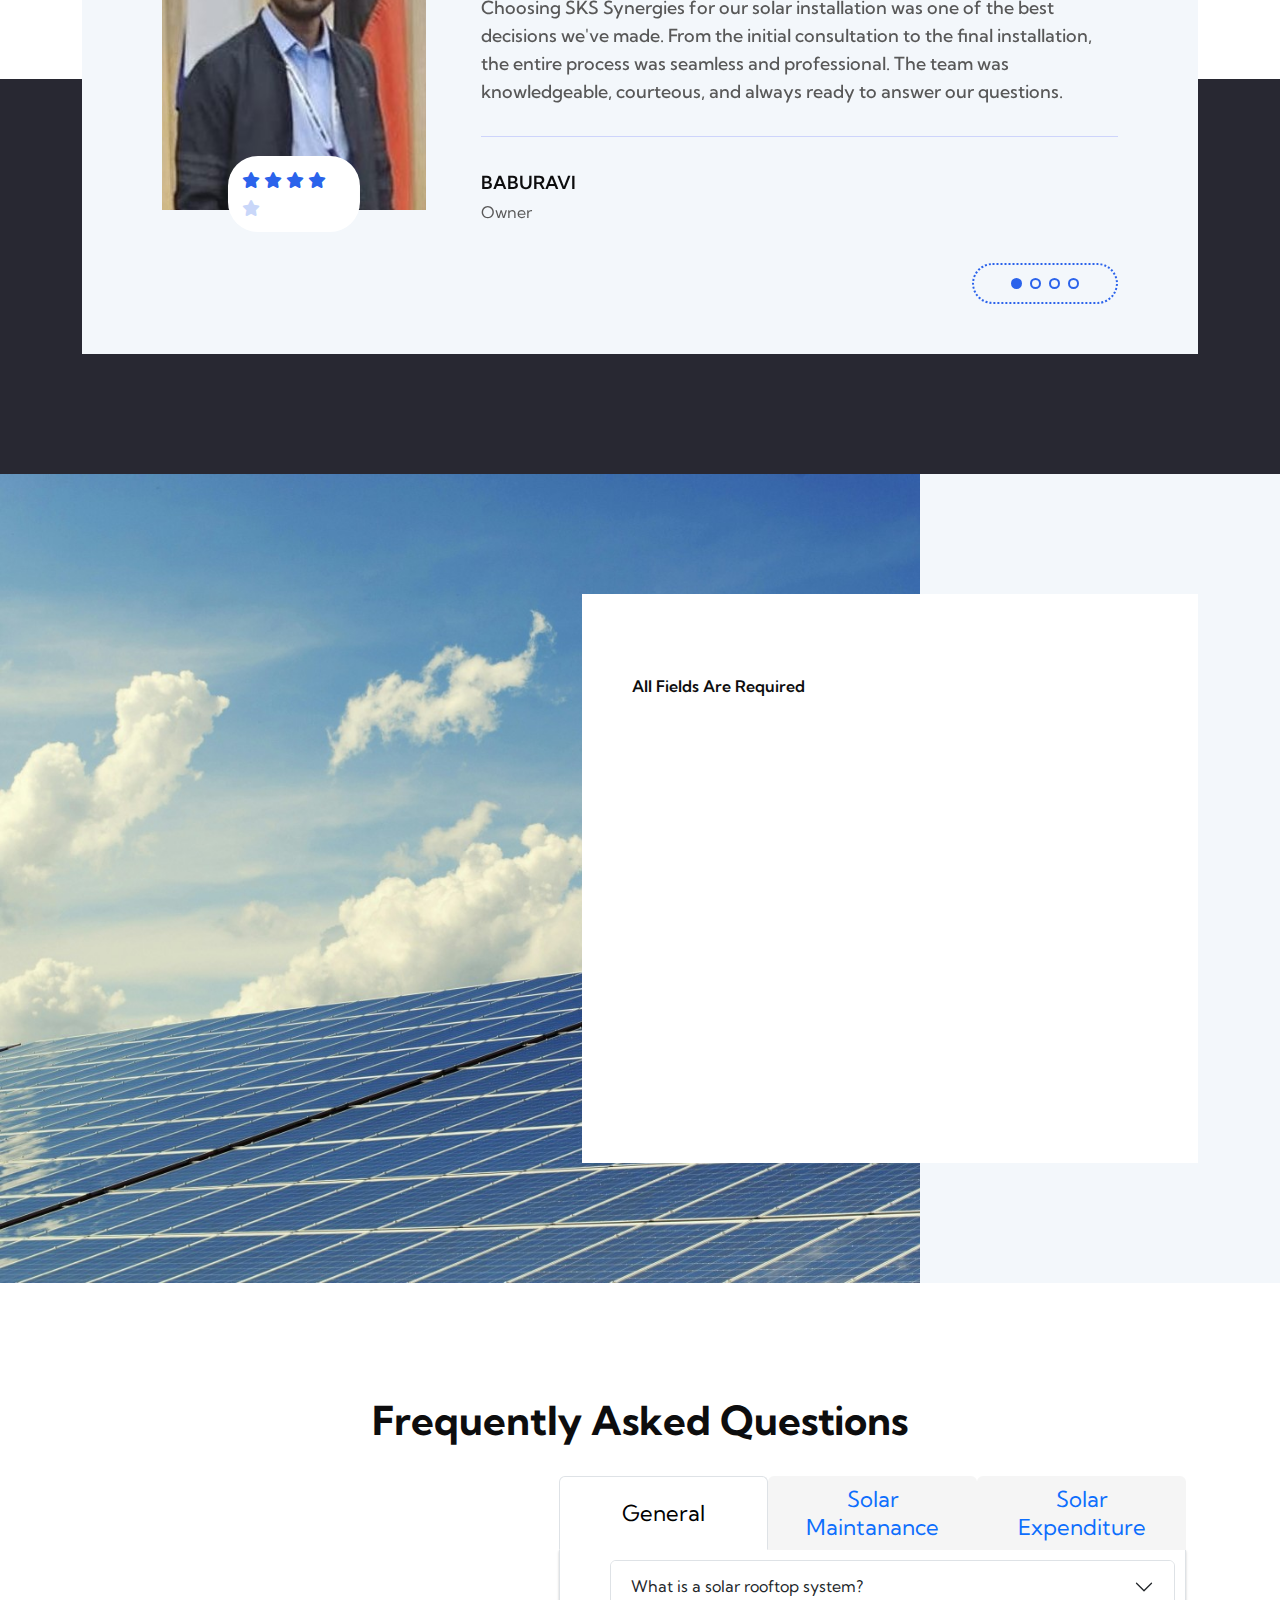
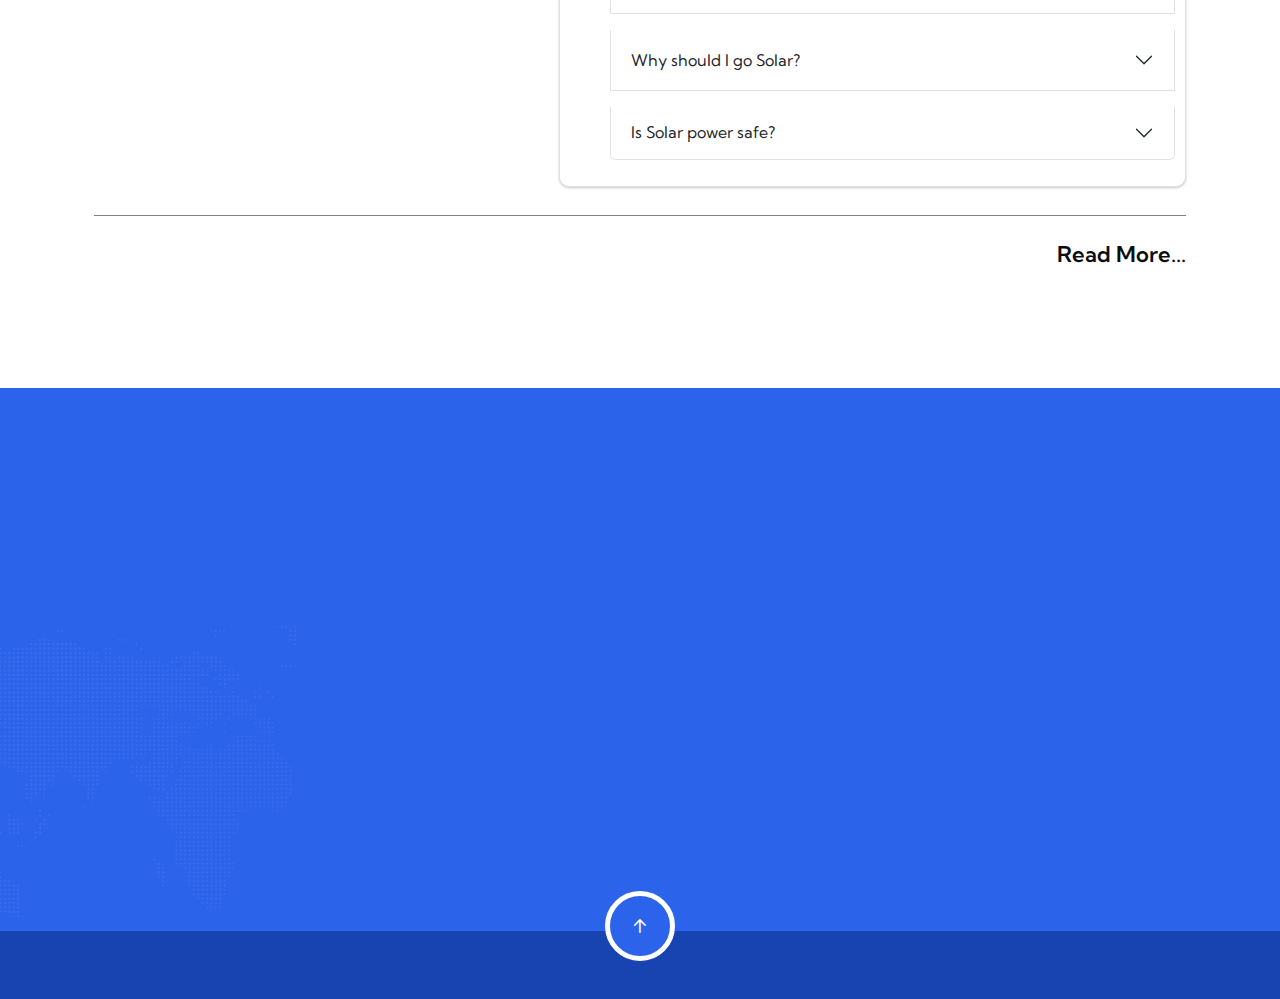
==== commit 858cf509: "Add files via upload" ====
--- a/index.html
+++ b/index.html
@@ -245,7 +245,7 @@
             <div class="swiper hero-slider">
                 <div class="swiper-wrapper">
                     <div class="swiper-slide">
-                        <div class="hero-image bg-cover" style="background-image: url('assets/img/hero/hero-2.jpg');"></div>
+                        <div class="hero-image bg-cover" style="background-image: url('assets/img/banner.jpg');"></div>
                         <div class="container">
                             <div class="row g-4">
                                 <div class="col-lg-8">
@@ -314,7 +314,7 @@
                     <div class="row align-items-center">
                         <div class="col-lg-6 wow fadeInUp" data-wow-delay=".4s">
                             <div class="about-image">
-                                <img src="assets/img/about/05.png" alt="about-img">
+                                <img src="assets/img/about.jpg" alt="about-img">
                             </div>
                         </div>
                         <div class="col-lg-6 mt-4 mt-lg-0">
